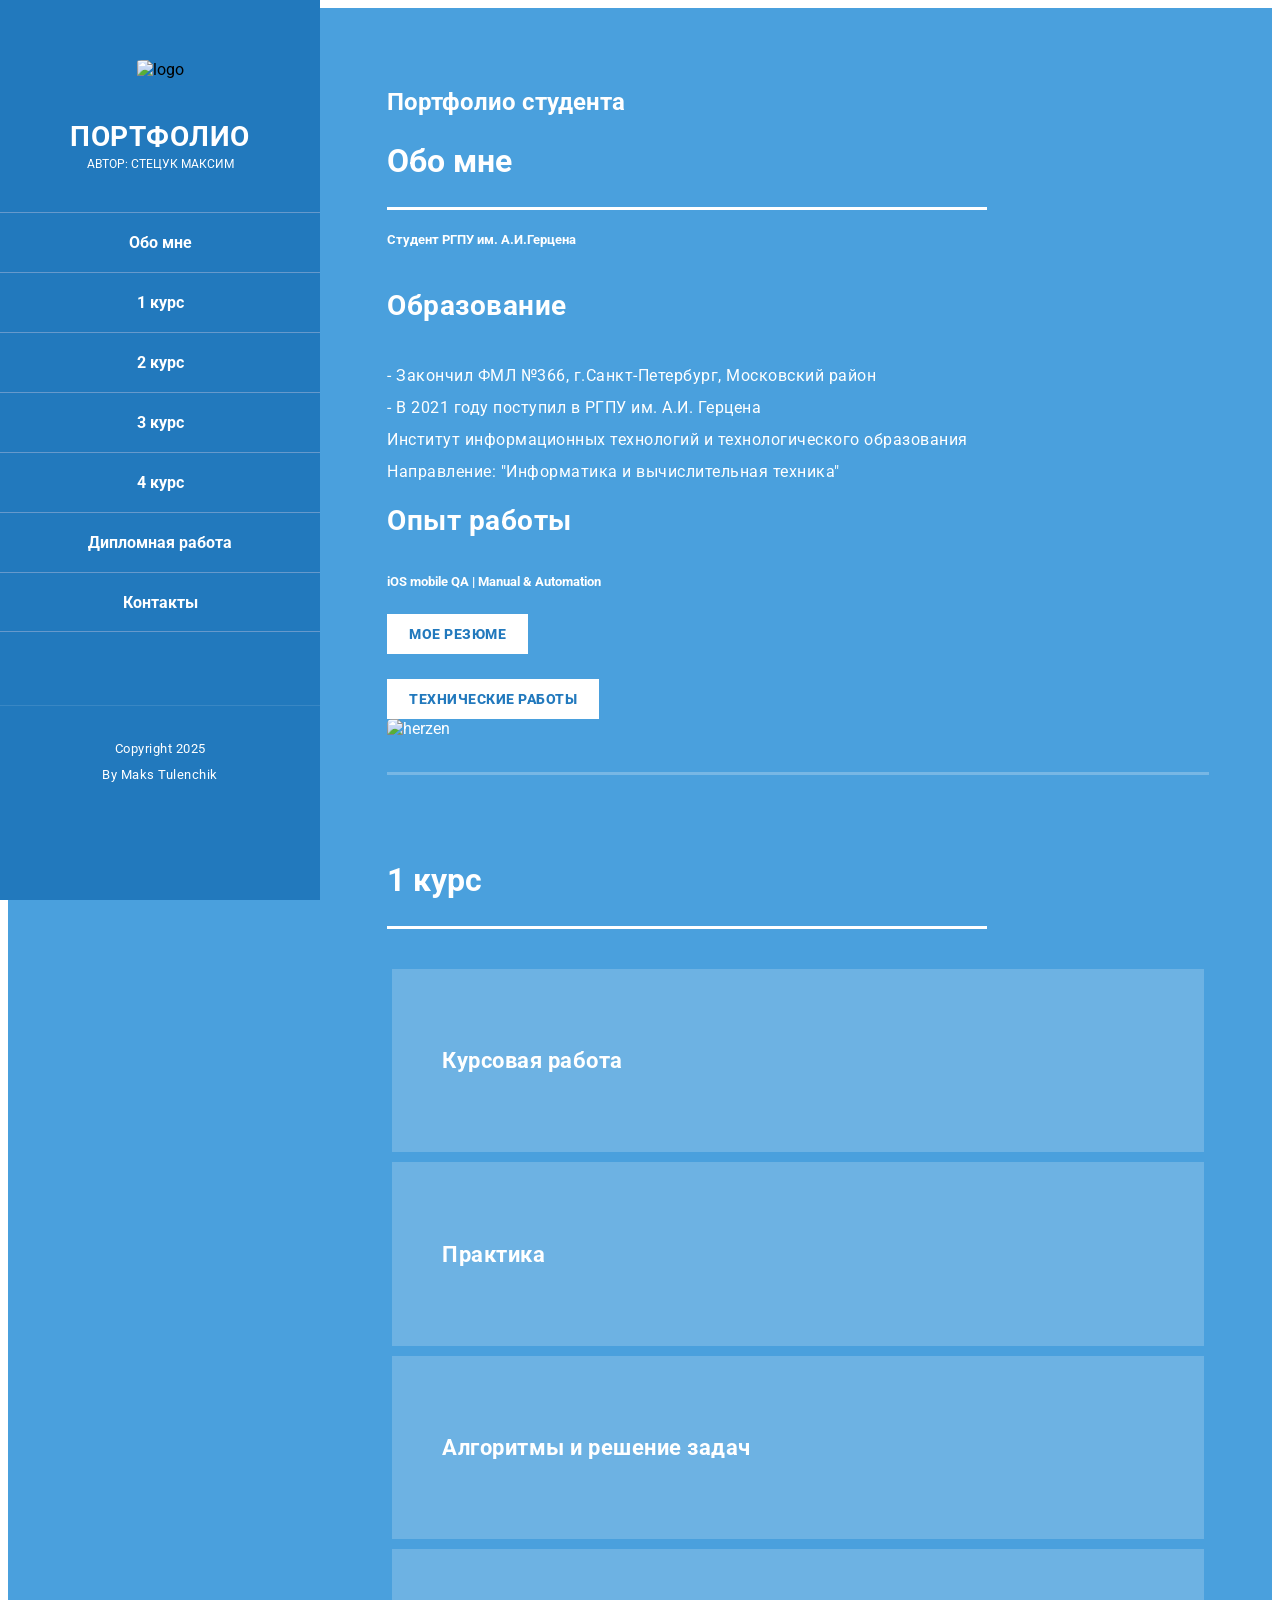
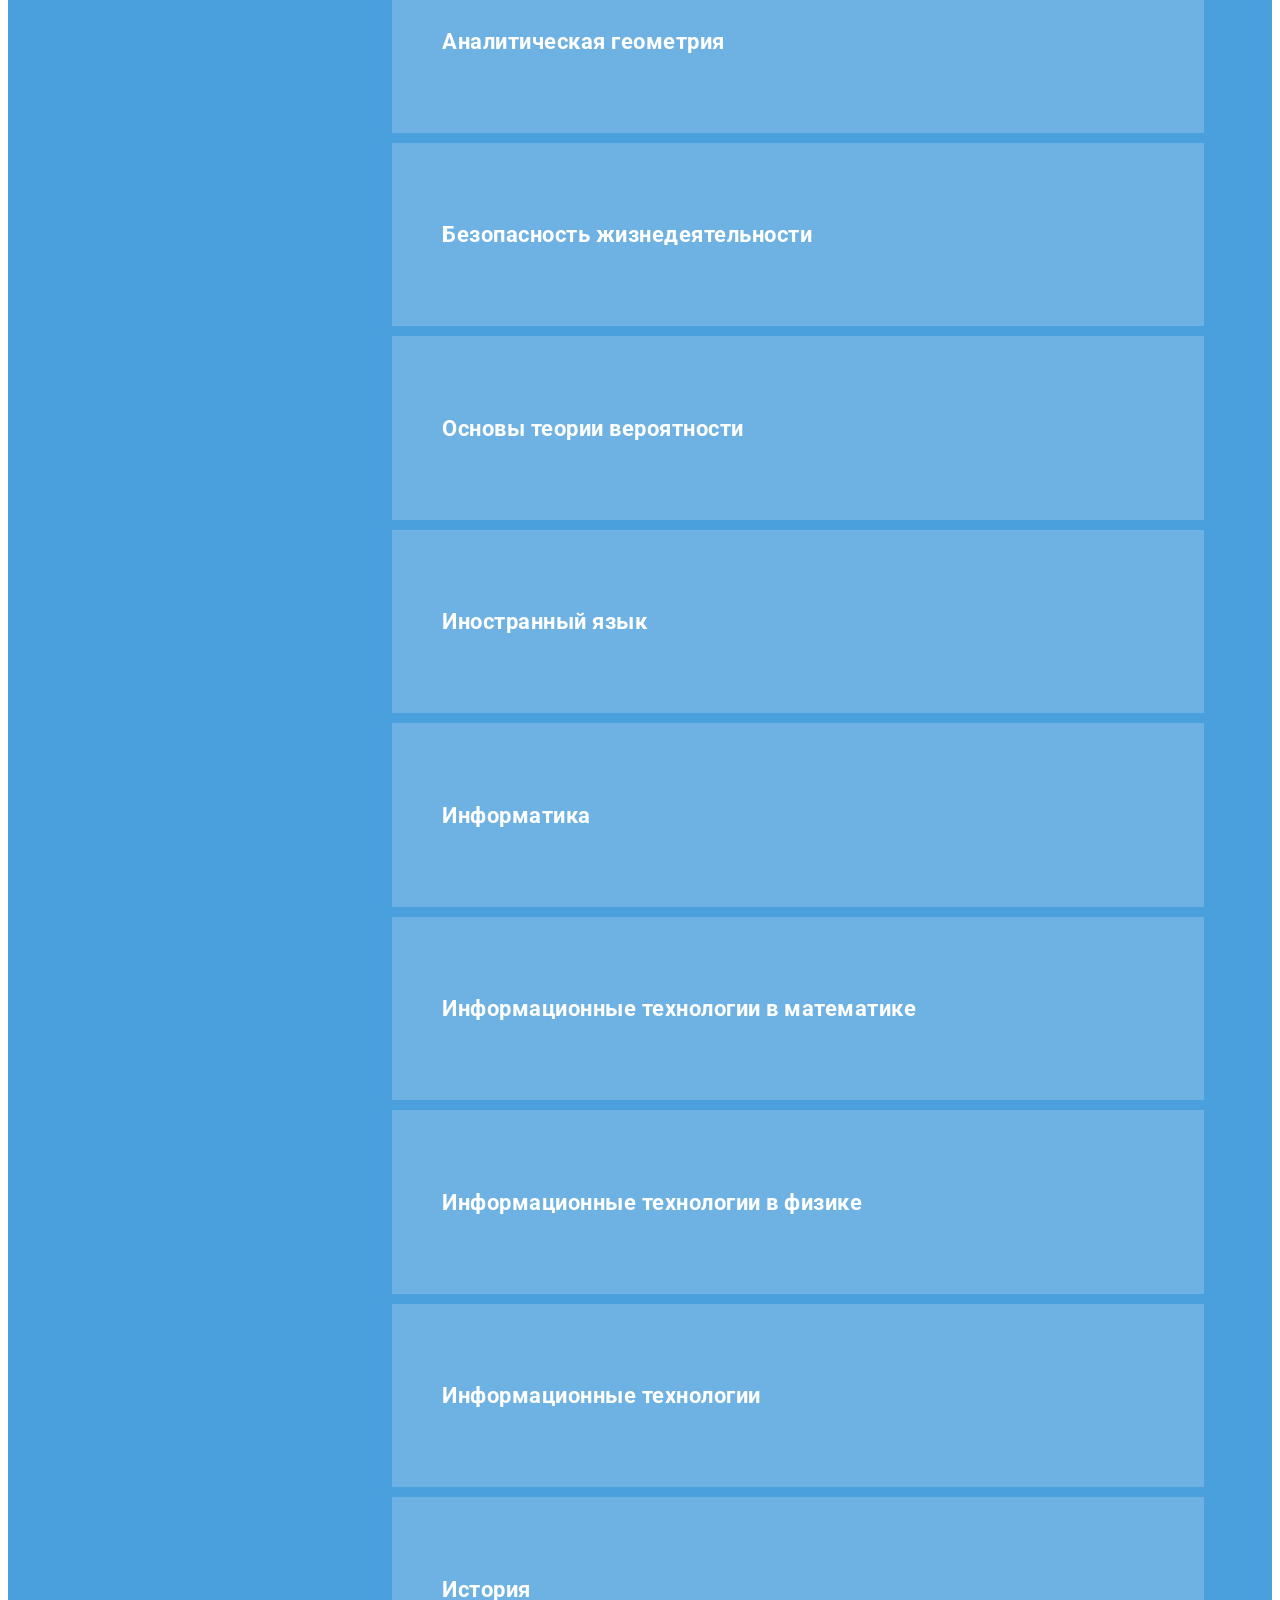
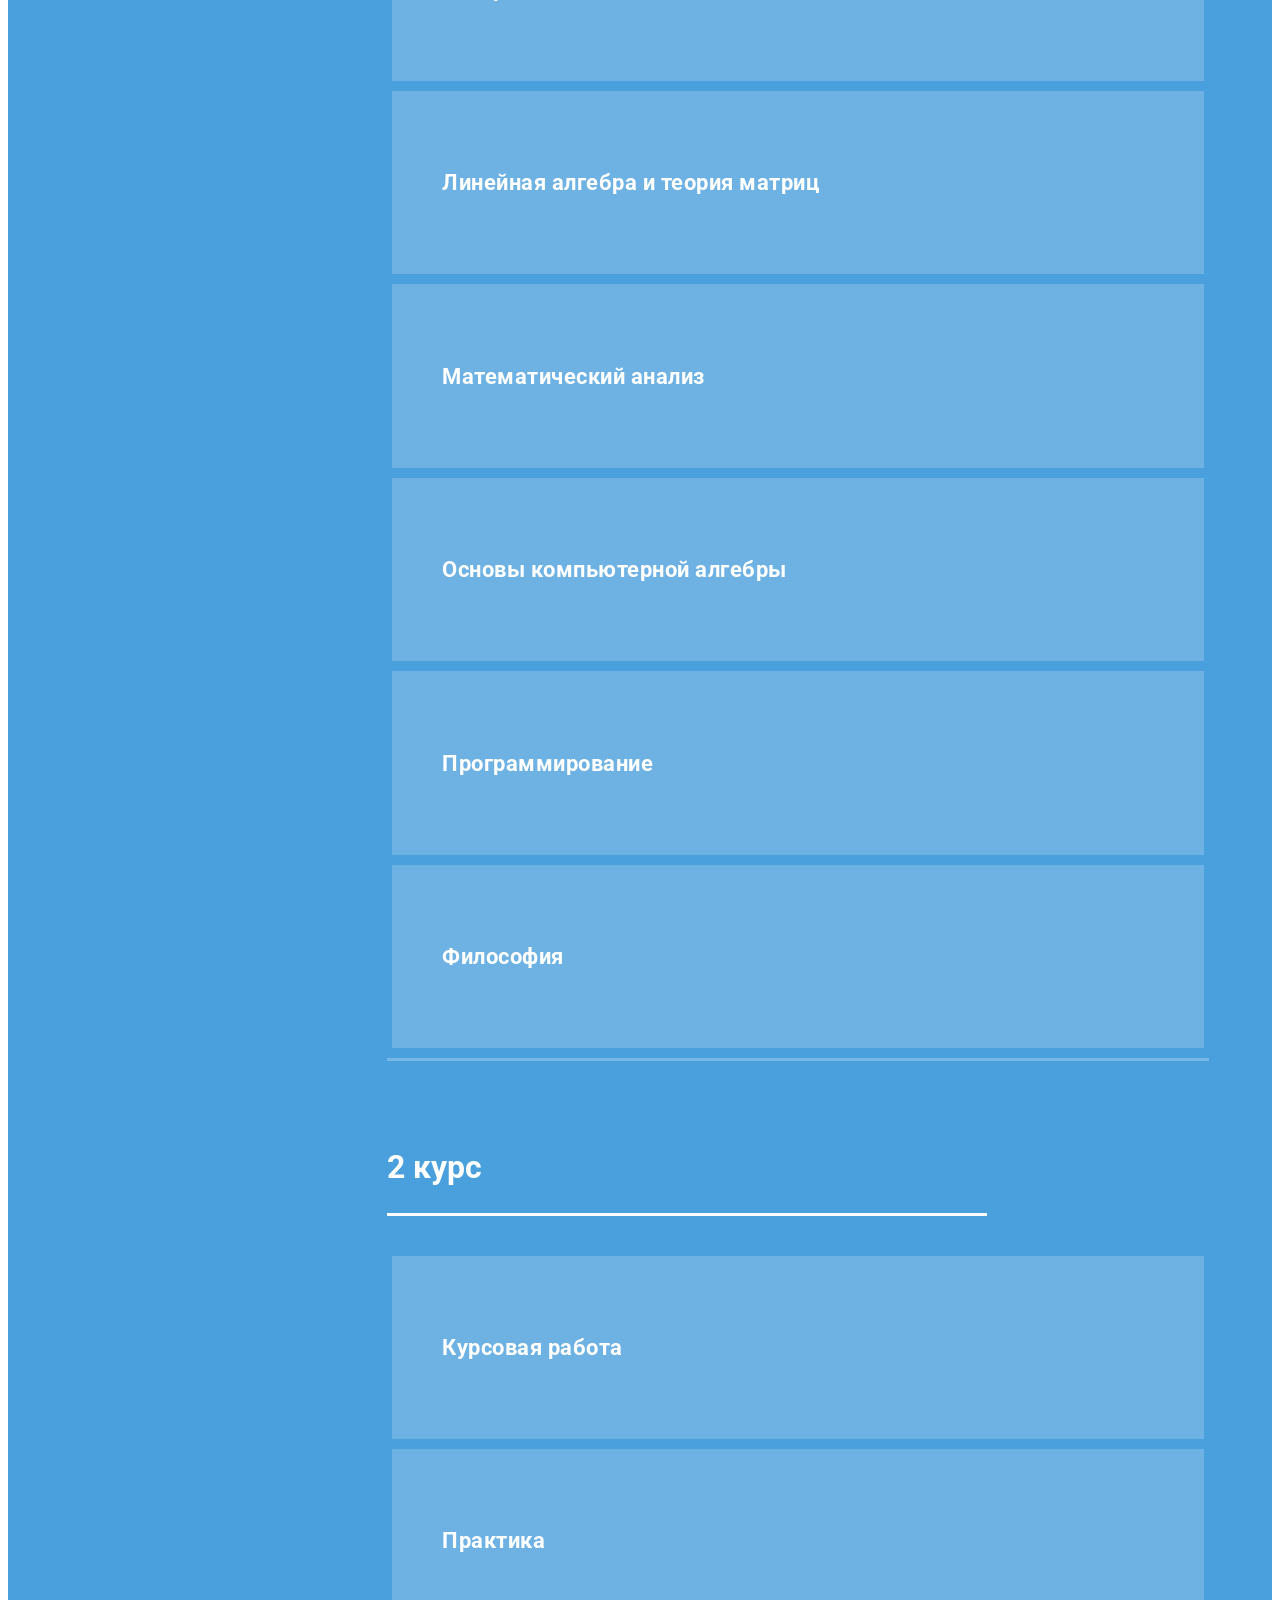
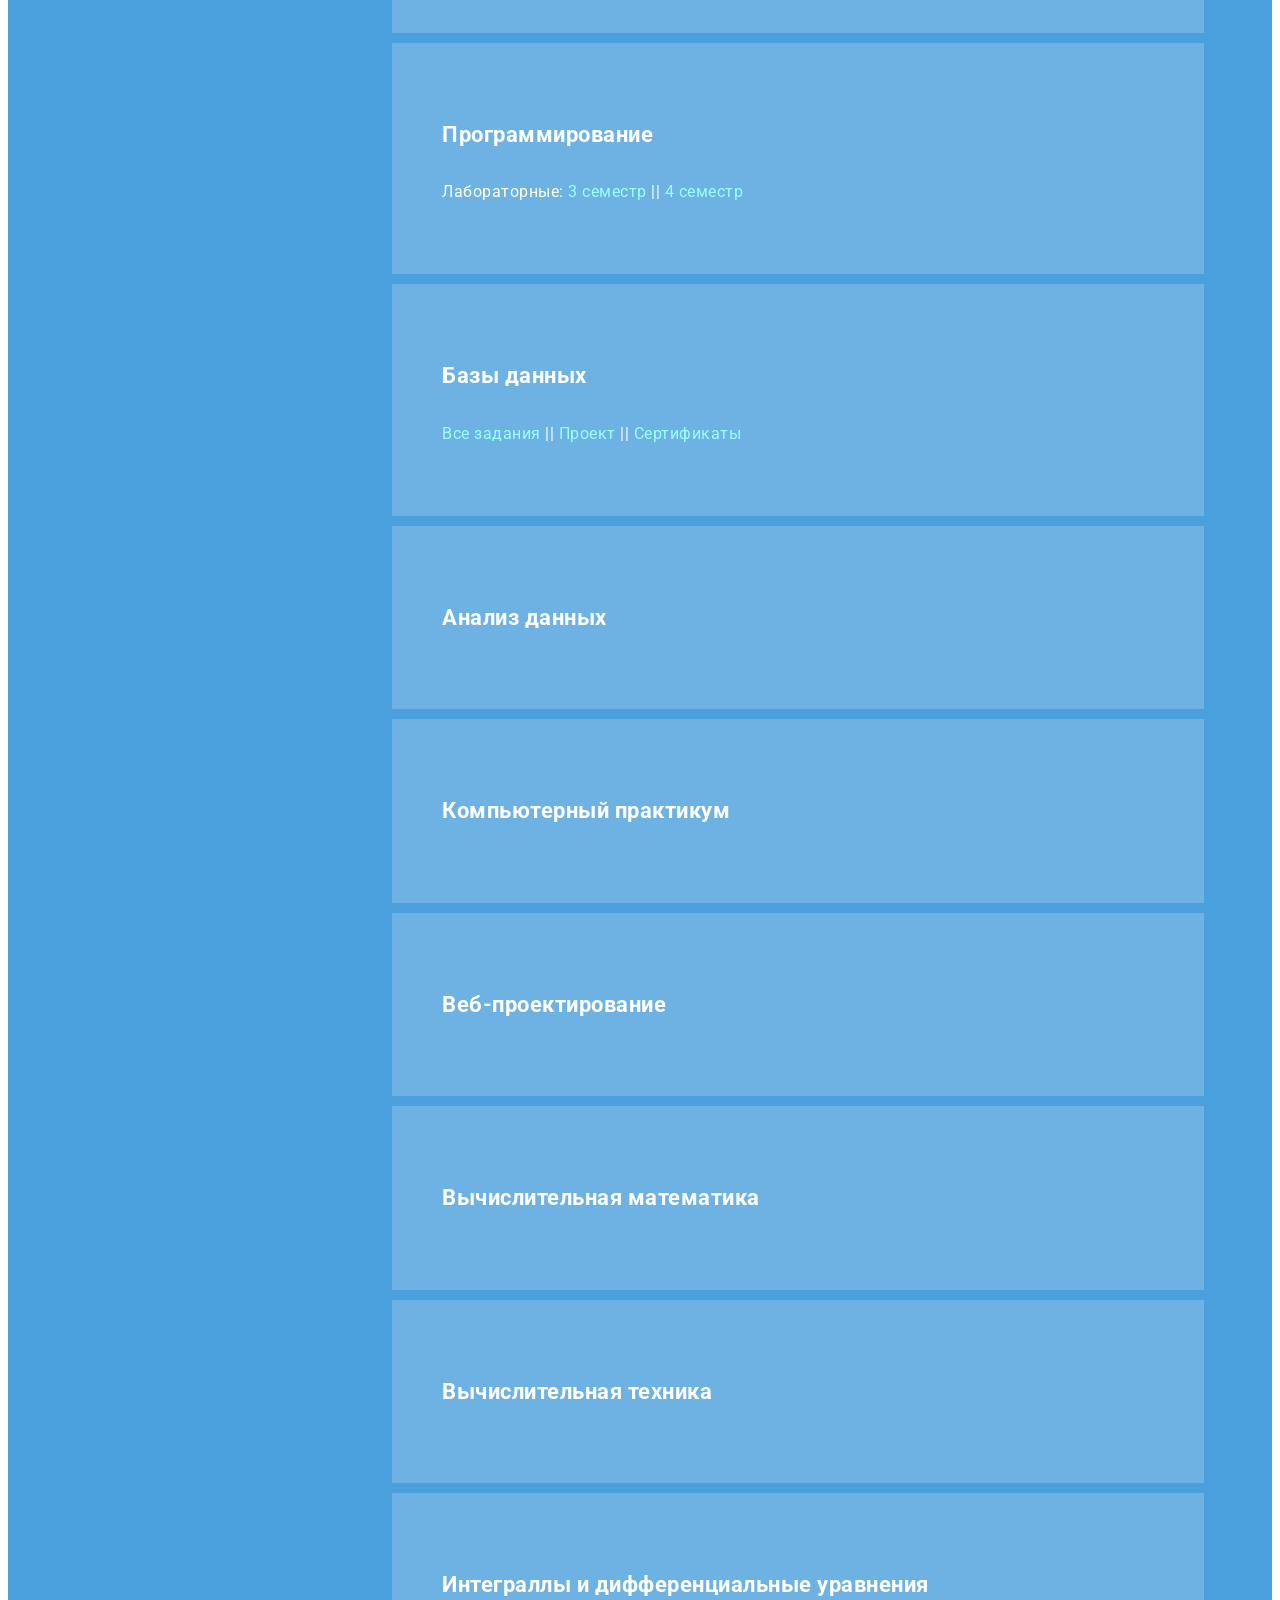
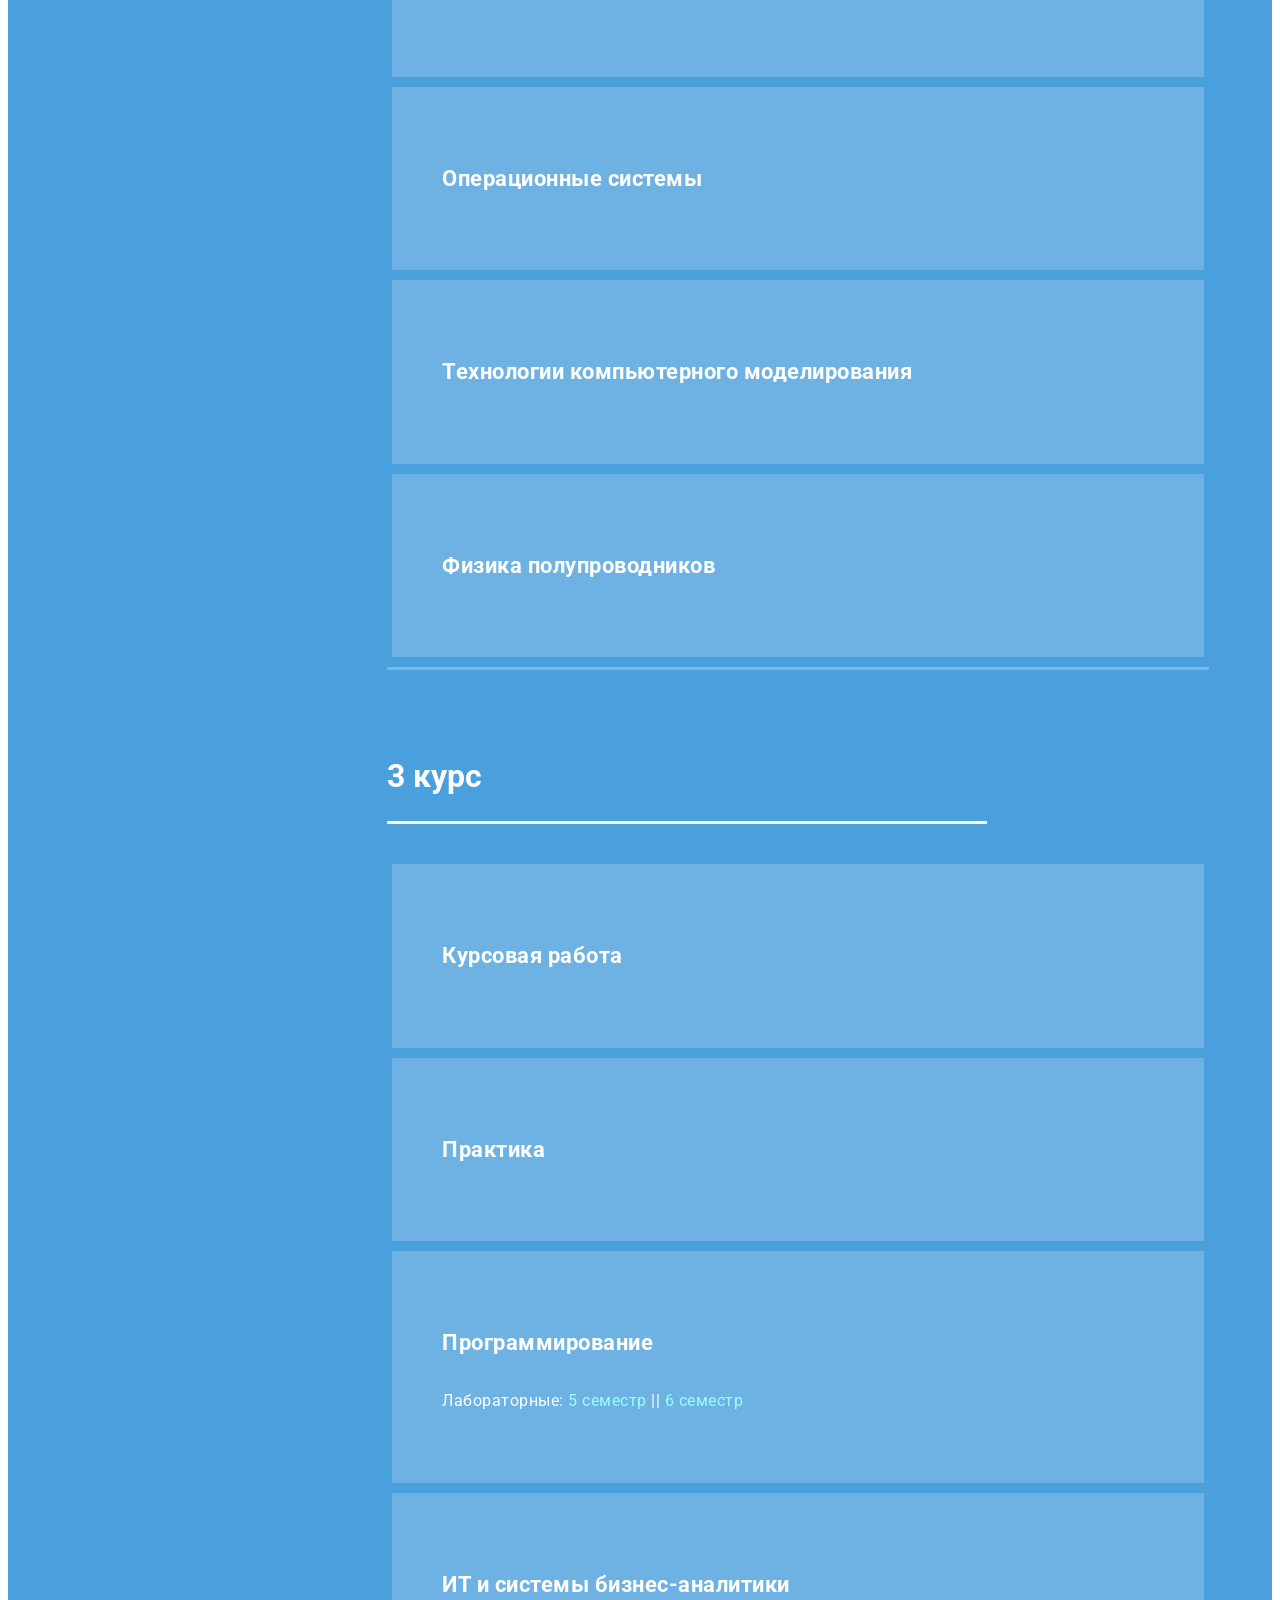
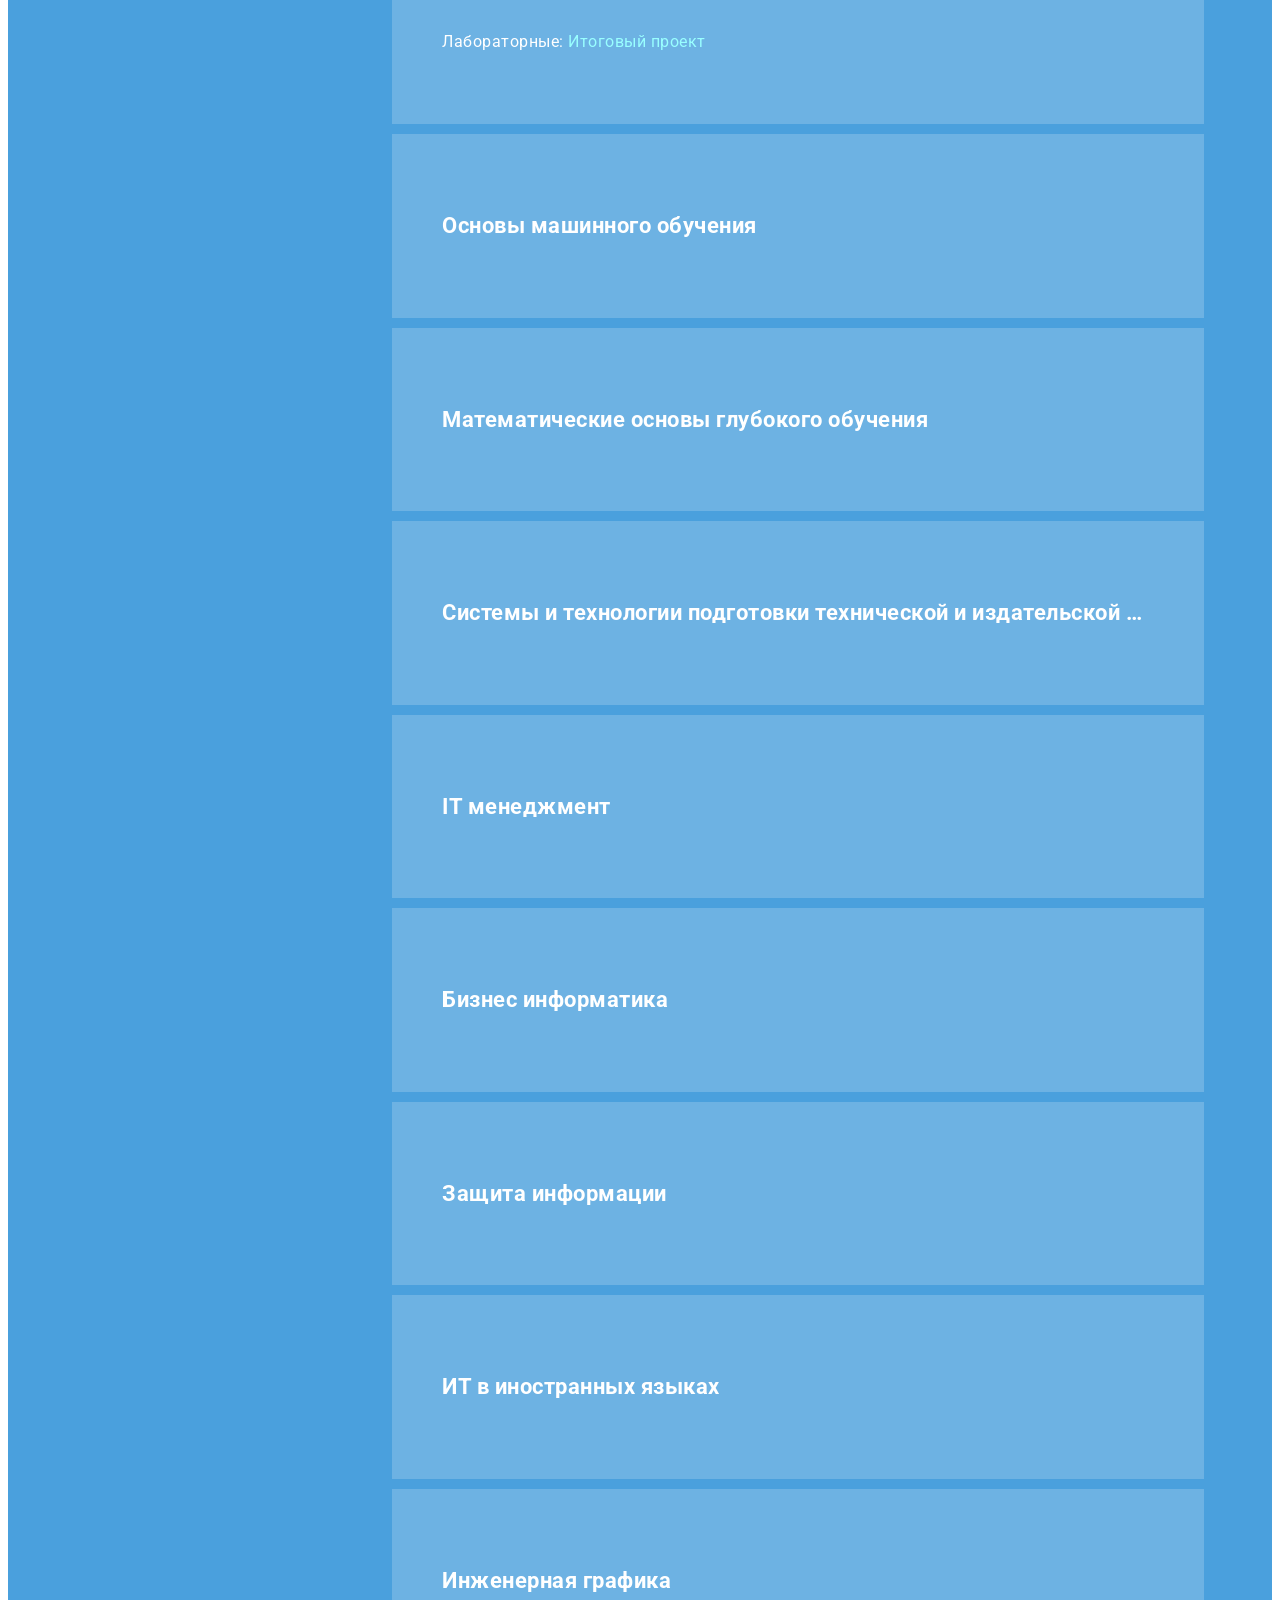
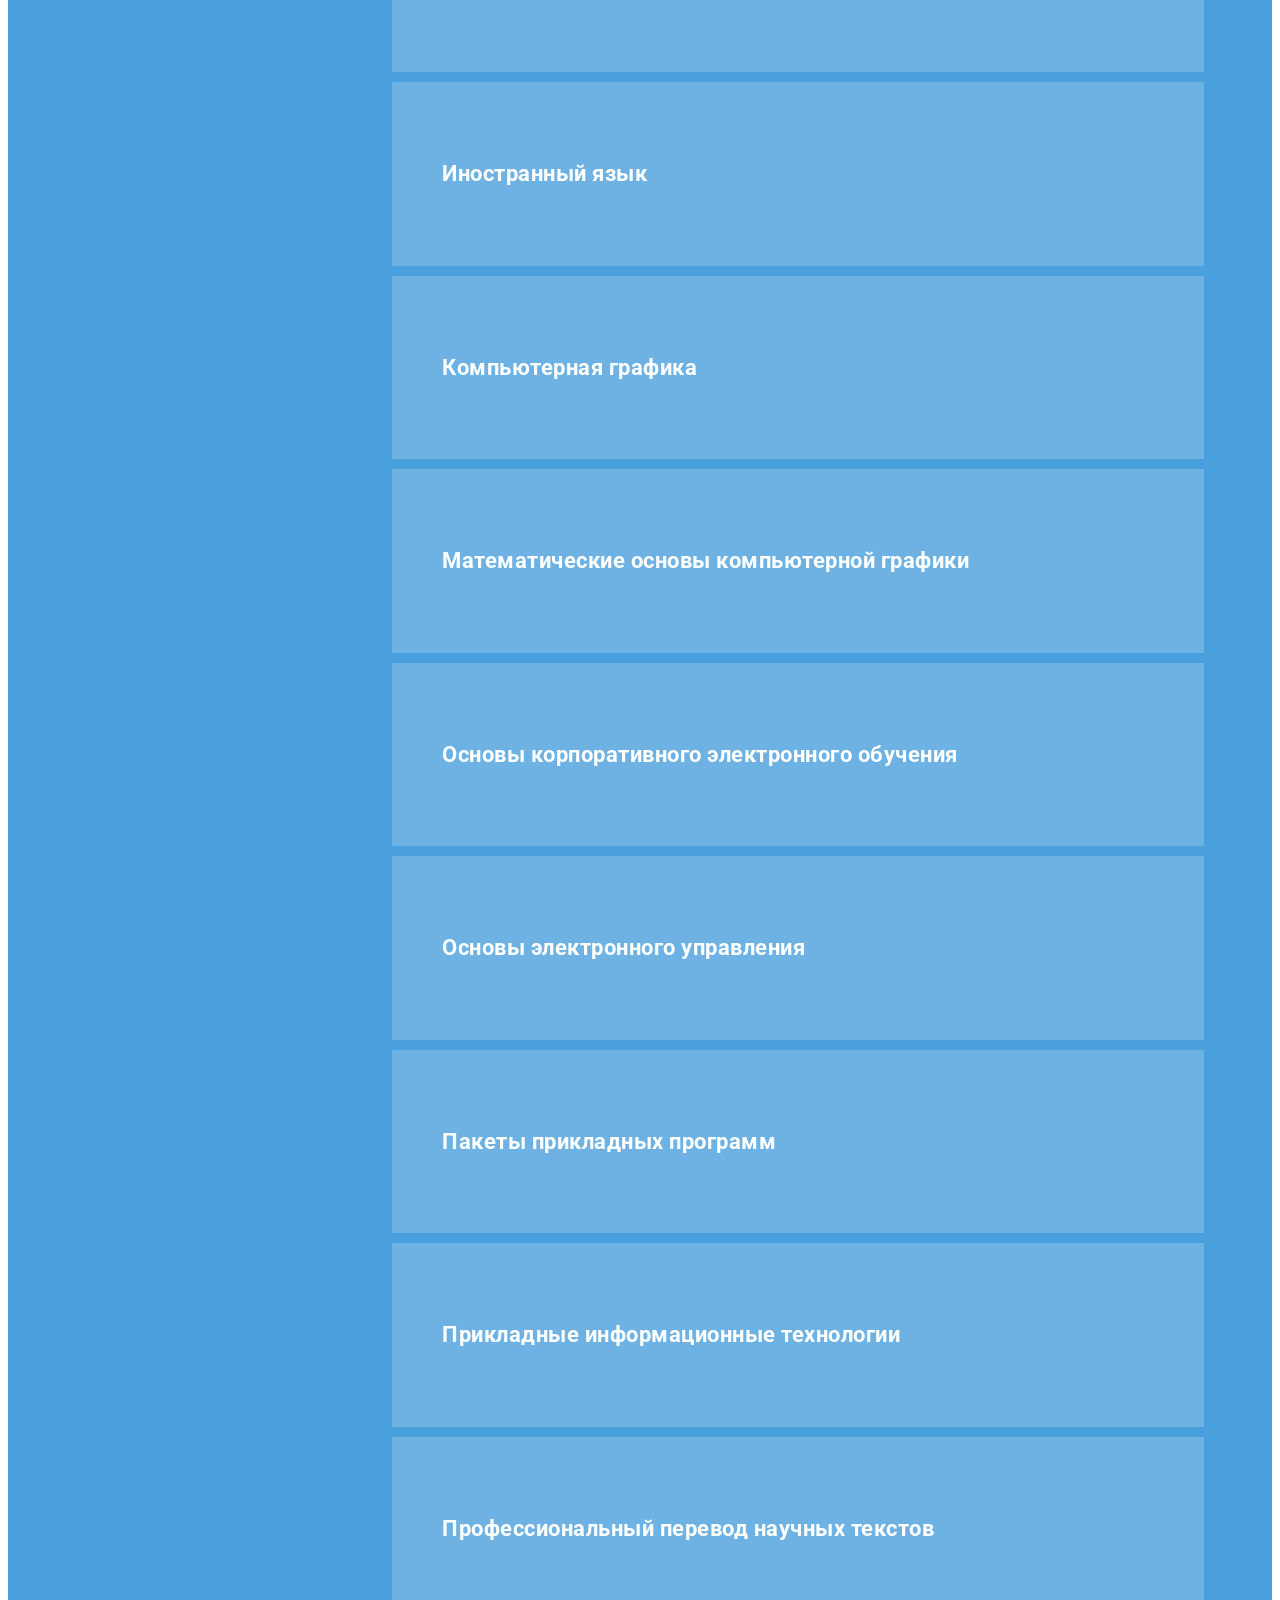
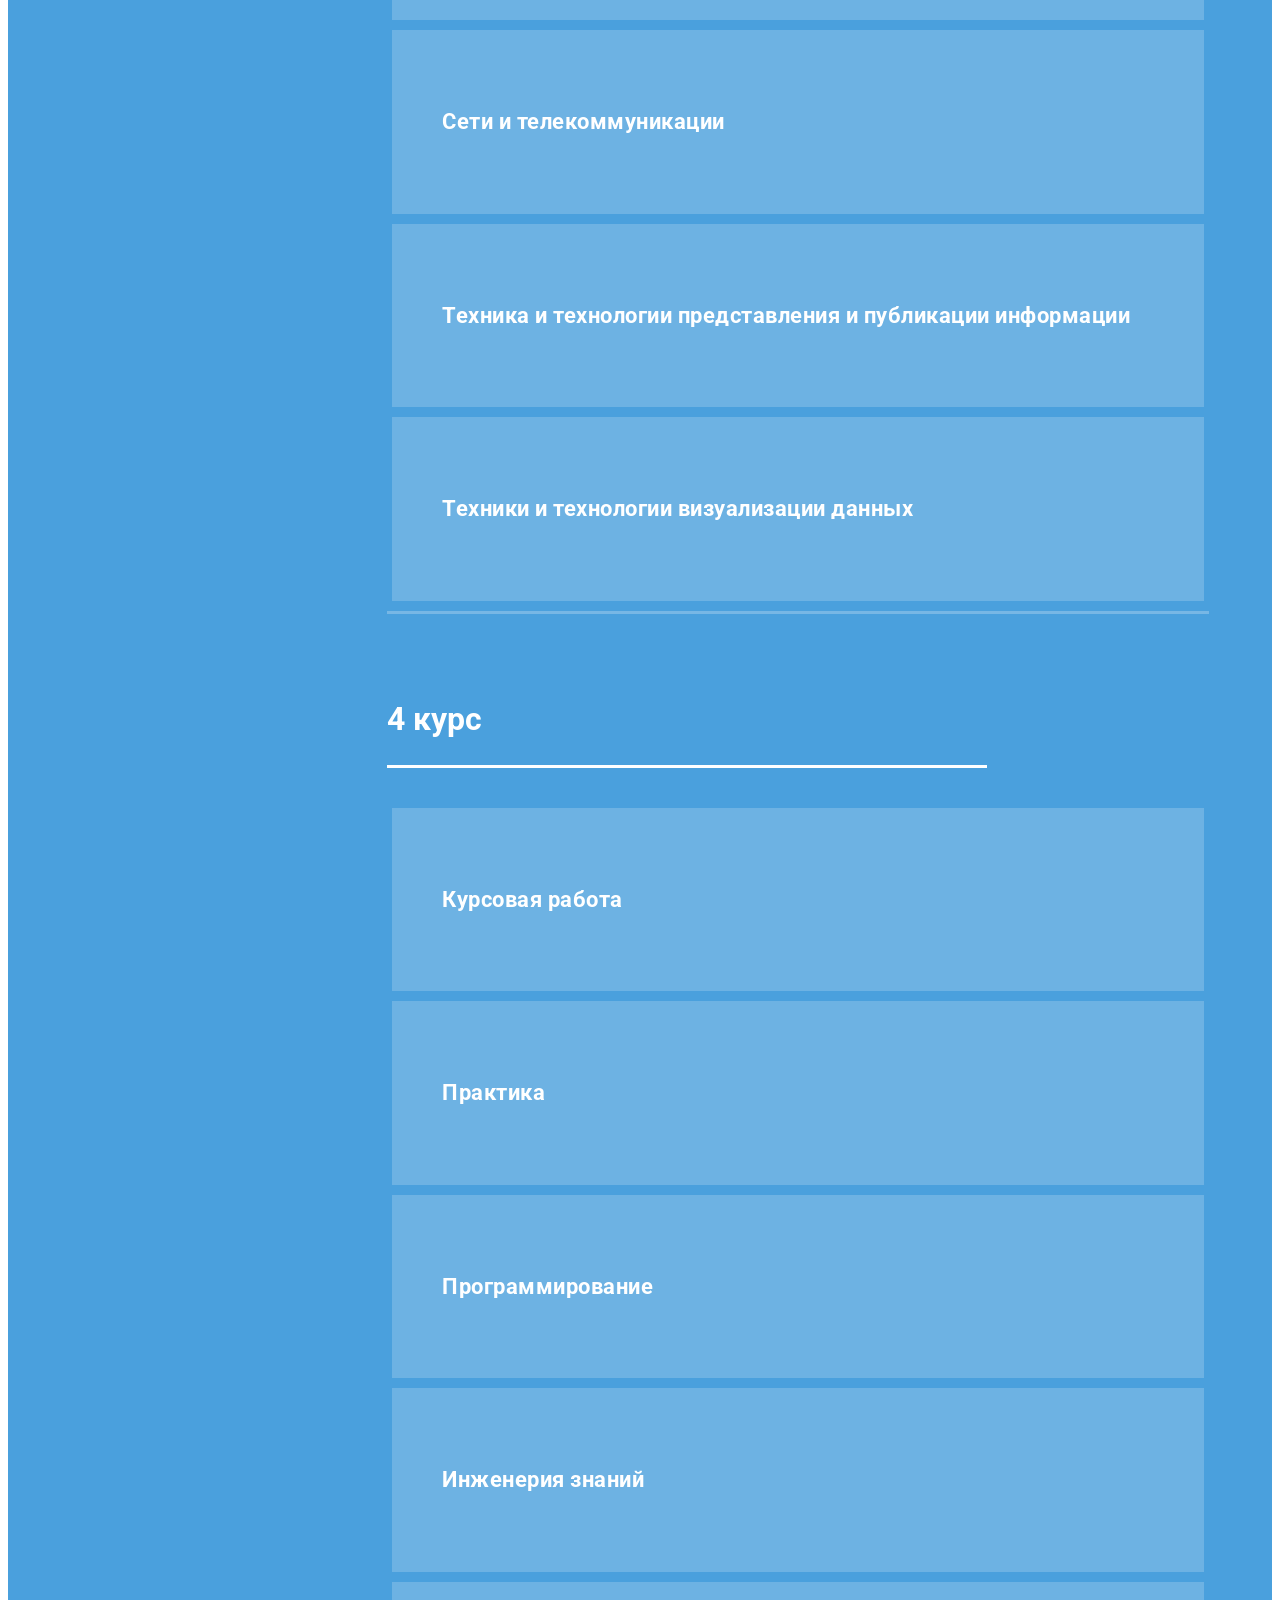
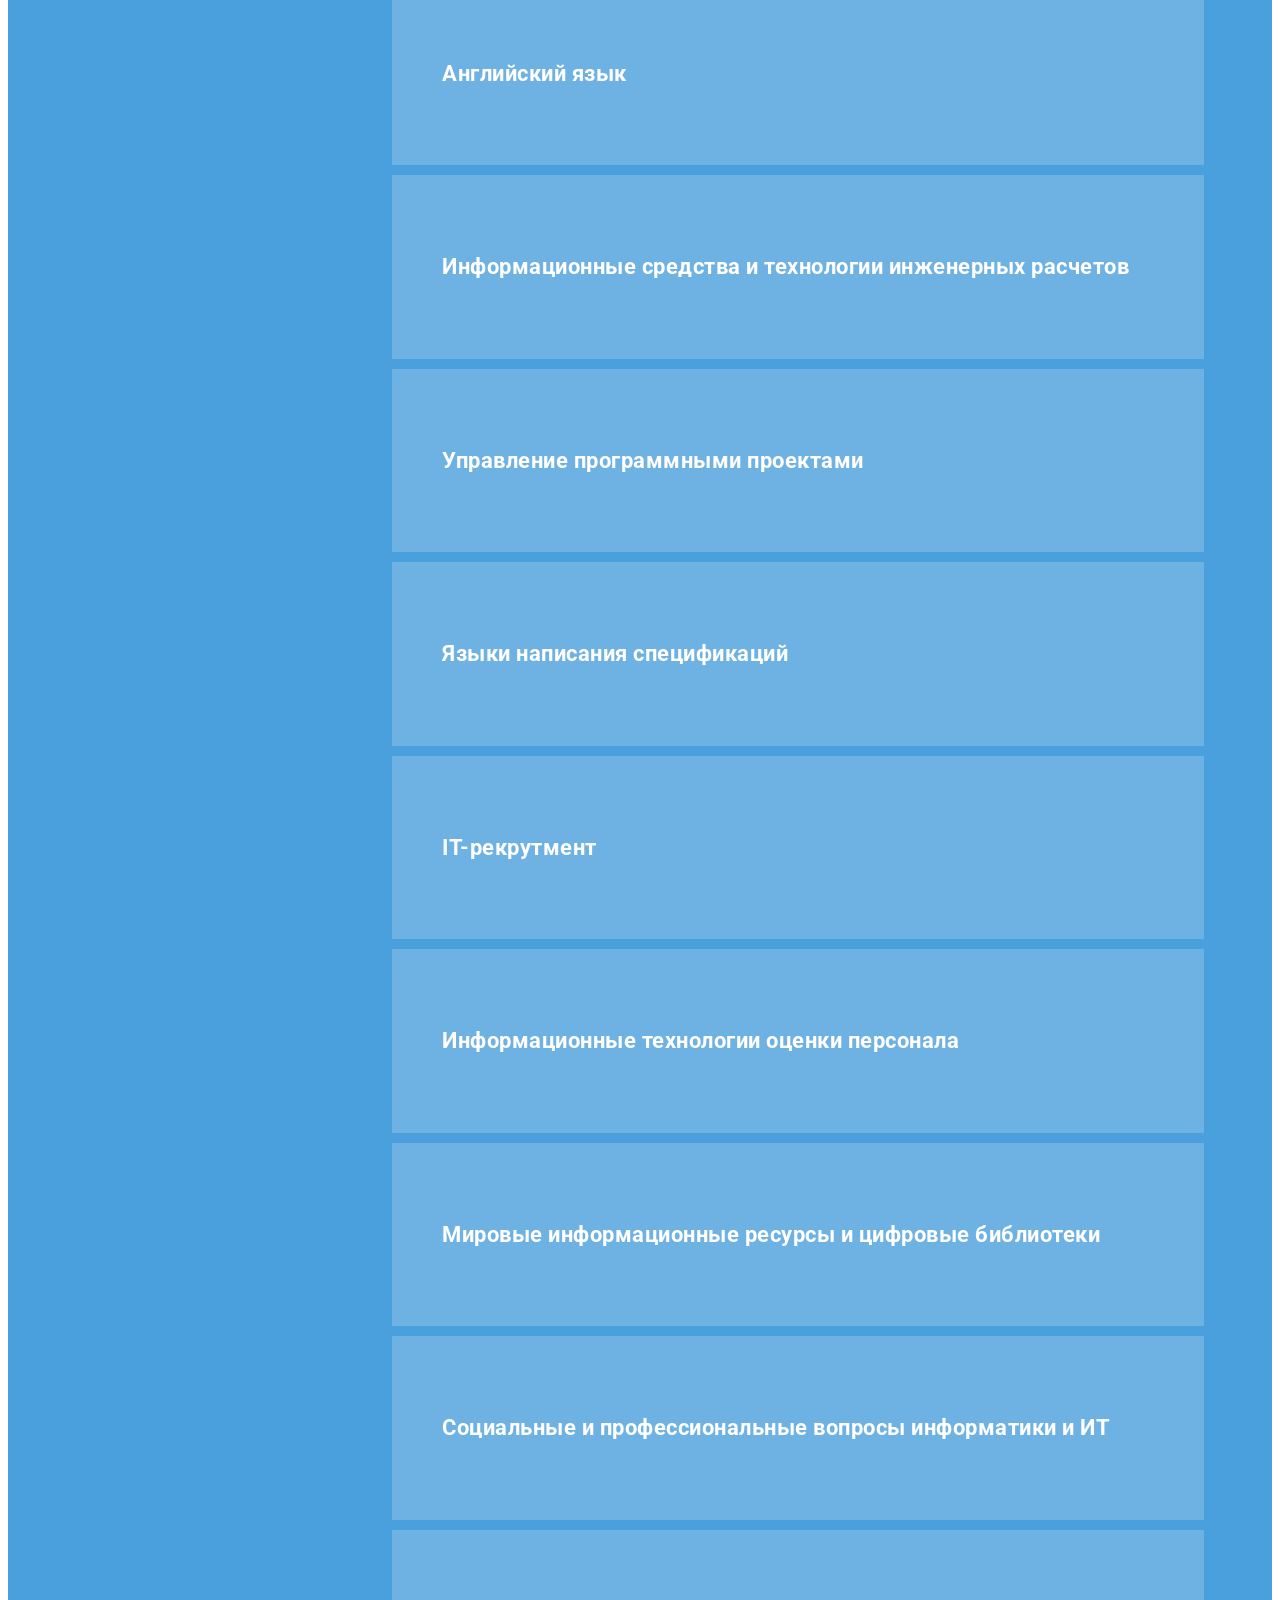
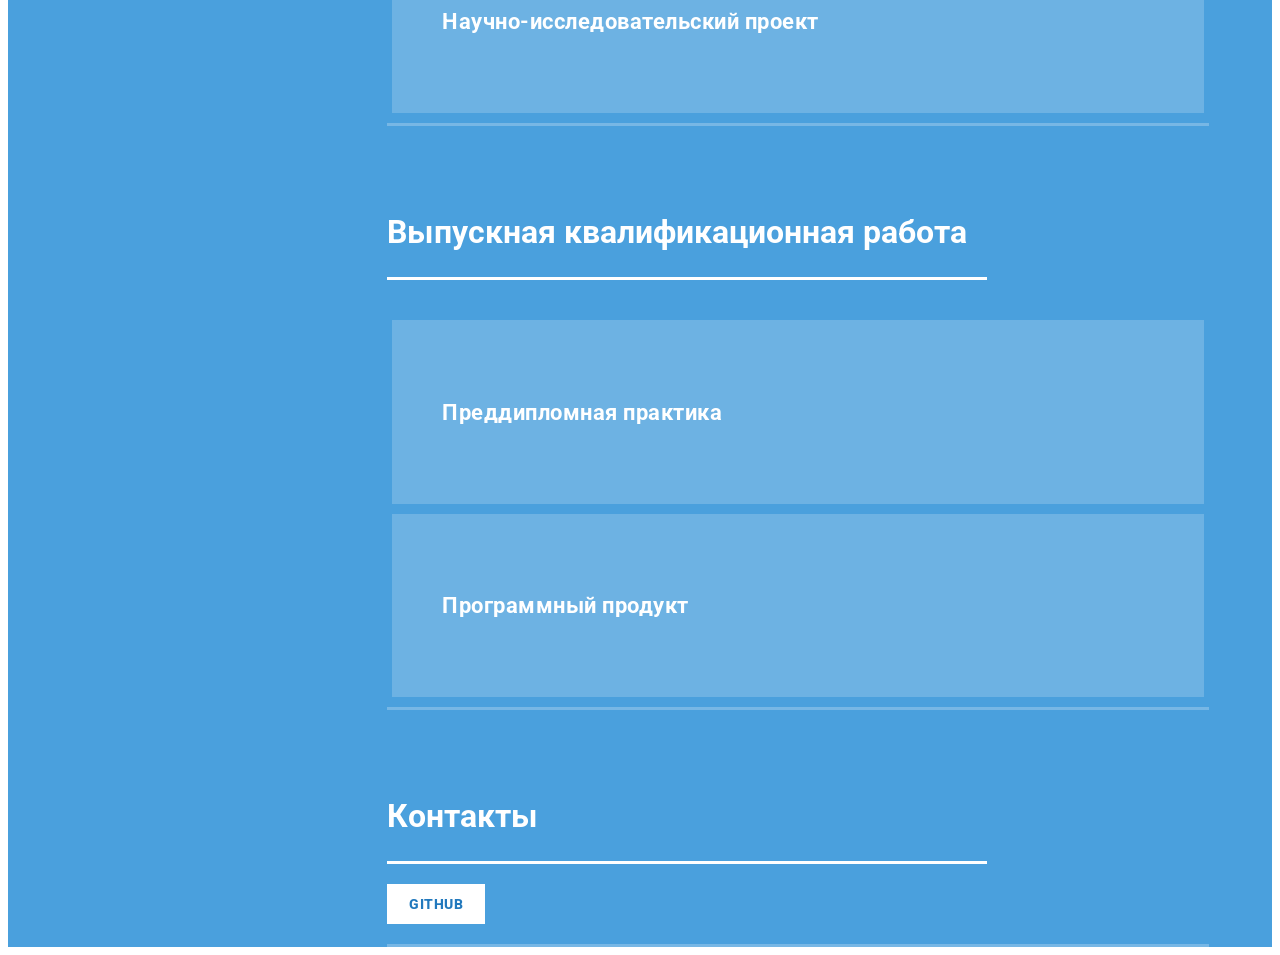
==== index.html @ bac99372 "Synchronized build" ====
<!DOCTYPE html>
<html lang="en">
  <head>
    <meta charset="utf-8" />
    <meta name="viewport" content="width=device-width, initial-scale=1, shrink-to-fit=no" />
    <title>TulenchikPortfolio</title>
    <meta name="description" content="" />
    <meta name="author" content="Tooplate" />
    <!-- Bootstrap core CSS -->
    <link href="vendor/bootstrap/css/bootstrap.min.css" rel="stylesheet" />
    <!-- Additional CSS Files -->
    <link href="https://fonts.googleapis.com/css?family=Lato:100,300,400,700,900" rel="stylesheet" />
    <link rel="stylesheet" href="static/css/fontawesome.css" />
    <link rel="stylesheet" href="static/css/tooplate-style.css" />
    <link rel="stylesheet" href="static/css/owl.css" />
    <link rel="stylesheet" href="static/css/lightbox.css" />
  </head>

  <body>
    <div id="page-wraper">
      <!-- Sidebar Menu -->
      <div class="responsive-nav">
        <i class="fa fa-bars" id="menu-toggle"></i>
        <div id="menu" class="menu">
          <i class="fa fa-times" id="menu-close"></i>
          <div class="container">
            <div class="image">
              <a href="#"><img src="static/images/my_photo.jpg" alt="logo" /></a>
            </div>
            <div class="author-content">
              <h4>Портфолио</h4>
              <span>Автор: Стецук Максим</span>
            </div>
            <nav class="main-nav" role="navigation">
              <ul class="main-menu">
                <li><a href="#section1">Обо мне</a></li>
                <li><a href="#section2">1 курс</a></li>
                <li><a href="#section3">2 курс</a></li>
                <li><a href="#section4">3 курс</a></li>
                <li><a href="#section5">4 курс</a></li>
                <li><a href="#section6">Дипломная работа</a></li>
                <li><a href="#section7">Контакты</a></li>
              </ul>
            </nav>
            <div class="copyright-text">
              <p>Copyright 2025<br>
              By Maks Tulenchik</p>
            </div>
          </div>
        </div>
      </div>


      <section class="section about-me" data-section="section1" >
        <div class="container">
          <div class="section-heading" >
            <h1 class="text-center">Портфолио студента</h1>
            <h2>Обо мне</h2>
            <div class="line-dec"></div>
            <h5>Студент РГПУ им. А.И.Герцена</h5>
          </div>
          <div class="right-image-post">
            <div class="row">
              <div class="col-md-8">
                <div class="left-text">
                  <h4>Образование</h4>
                  <p>- Закончил ФМЛ №366, г.Санкт-Петербург, Московский район</br>
                    - В 2021 году поступил в РГПУ им. А.И. Герцена</br>
                    Институт информационных технологий и технологического образования</br>
                    Направление: "Информатика и вычислительная техника"
                  </p>
                  <h4>Опыт работы</h4>
                  <h5>iOS mobile QA | Manual & Automation</h5>
                  <div class="white-button">
                    <a href="https://github.com/XtulenchikX/University_All_Courses_Task_Storage/blob/main/My_CV.pdf">Мое резюме</a>
                  </div>
                  <div class="white-button">
                    <a href="https://xtulenchikx.github.io/HerzenUniversityPortfolio/">Технические работы</a>
                  </div>
                </div>
              </div>
              <div class="col-md-4">
                <div class="right-image">
                  <img src="static/images/herzen.jpg" alt="herzen" />
                </div>
              </div>
            </div>
          </div>
        </div>
      </section>

      <section class="section my-services" data-section="section2">
        <div class="container">
          <div class="section-heading">
            <h2>1 курс</h2>
            <div class="line-dec"></div>
          </div>

          <div class="row">
            <div class="col-md-6">
              <a href="https://github.com/XtulenchikX/University_All_Courses_Task_Storage/tree/main/1%20%D0%BA%D1%83%D1%80%D1%81/%D0%9A%D1%83%D1%80%D1%81%D0%BE%D0%B2%D0%B0%D1%8F%20%D1%80%D0%B0%D0%B1%D0%BE%D1%82%D0%B0">
              <div class="service-item">
                <i class="discipline"></i>
                <h4>Курсовая работа</h4>
              </div>
            </a>
            </div>
  
            <div class="col-md-6">
              <a href="https://github.com/XtulenchikX/University_All_Courses_Task_Storage/tree/main/1%20%D0%BA%D1%83%D1%80%D1%81/%D0%9F%D1%80%D0%B0%D0%BA%D1%82%D0%B8%D0%BA%D0%B0">
              <div class="service-item">
                <i class="discipline"></i>
                <h4>Практика</h4>
              </div>
            </a>
            </div>

            <div class="col-md-6">
              <a href="https://github.com/XtulenchikX/University_All_Courses_Task_Storage/tree/main/1%20%D0%BA%D1%83%D1%80%D1%81/%D0%90%D0%BB%D0%B3%D0%BE%D1%80%D0%B8%D1%82%D0%BC%D1%8B%20%D0%B8%20%D1%80%D0%B5%D1%88%D0%B5%D0%BD%D0%B8%D0%B5%20%D0%B7%D0%B0%D0%B4%D0%B0%D1%87">
              <div class="service-item">
                <i class="discipline"></i>
                <h4>Алгоритмы и решение задач</h4>
              </div>
            </a>
            </div>

            <div class="col-md-6">
              <a href="https://github.com/XtulenchikX/University_All_Courses_Task_Storage/tree/main/1%20%D0%BA%D1%83%D1%80%D1%81/%D0%90%D0%BD%D0%B0%D0%BB%D0%B8%D1%82%D0%B8%D1%87%D0%B5%D1%81%D0%BA%D0%B0%D1%8F%20%D0%B3%D0%B5%D0%BE%D0%BC%D0%B5%D1%82%D1%80%D0%B8%D1%8F">
              <div class="service-item">
                <i class="discipline"></i>
                <h4>Аналитическая геометрия</h4>
              </div>
            </a>
            </div>

            <div class="col-md-6">
              <a href="https://github.com/XtulenchikX/University_All_Courses_Task_Storage/tree/main/1%20%D0%BA%D1%83%D1%80%D1%81/%D0%91%D0%B5%D0%B7%D0%BE%D0%BF%D0%B0%D1%81%D0%BD%D0%BE%D1%81%D1%82%D1%8C%20%D0%B6%D0%B8%D0%B7%D0%BD%D0%B5%D0%B4%D0%B5%D1%8F%D1%82%D0%B5%D0%BB%D1%8C%D0%BD%D0%BE%D1%81%D1%82%D0%B8">
              <div class="service-item">
                <i class="discipline"></i>
                <h4>Безопасность жизнедеятельности</h4>
              </div>
            </a>
            </div>

            <div class="col-md-6">
              <a href="https://github.com/XtulenchikX/University_All_Courses_Task_Storage/tree/main/1%20%D0%BA%D1%83%D1%80%D1%81/%D0%94%D0%B8%D1%81%D0%BA%D1%80%D0%B5%D1%82%D0%BD%D1%8B%D0%B5%20%D1%81%D1%82%D1%80%D1%83%D0%BA%D1%82%D1%83%D1%80%D1%8B%20%D0%B8%20%D0%BE%D1%81%D0%BD%D0%BE%D0%B2%D1%8B%20%D1%82%D0%B5%D0%BE%D1%80%D0%B8%D0%B8%20%D0%B2%D0%B5%D1%80%D0%BE%D1%8F%D1%82%D0%BD%D0%BE%D1%81%D1%82%D0%B8">
              <div class="service-item">
                <i class="discipline"></i>
                <h4>Основы теории вероятности</h4>
              </div>
            </a>
            </div>

            <div class="col-md-6">
              <a href="https://github.com/XtulenchikX/University_All_Courses_Task_Storage/tree/main/1%20%D0%BA%D1%83%D1%80%D1%81/%D0%98%D0%BD%D0%BE%D1%81%D1%82%D1%80%D0%B0%D0%BD%D0%BD%D1%8B%D0%B9%20%D1%8F%D0%B7%D1%8B%D0%BA">
              <div class="service-item">
                <i class="discipline"></i>
                <h4>Иностранный язык</h4>
              </div>
            </a>
            </div>

            <div class="col-md-6">
              <a href="https://github.com/XtulenchikX/University_All_Courses_Task_Storage/tree/main/1%20%D0%BA%D1%83%D1%80%D1%81/%D0%98%D0%BD%D1%84%D0%BE%D1%80%D0%BC%D0%B0%D1%82%D0%B8%D0%BA%D0%B0">
              <div class="service-item">
                <i class="discipline"></i>
                <h4>Информатика</h4>
              </div>
            </a>
            </div>

            <div class="col-md-6">
              <a href="https://github.com/XtulenchikX/University_All_Courses_Task_Storage/tree/main/1%20%D0%BA%D1%83%D1%80%D1%81/%D0%98%D0%BD%D1%84%D0%BE%D1%80%D0%BC%D0%B0%D1%86%D0%B8%D0%BE%D0%BD%D0%BD%D1%8B%D0%B5%20%D1%82%D0%B5%D1%85%D0%BD%D0%BE%D0%BB%D0%BE%D0%B3%D0%B8%D0%B8%20%D0%B2%20%D0%BC%D0%B0%D1%82%D0%B5%D0%BC%D0%B0%D1%82%D0%B8%D0%BA%D0%B5">
              <div class="service-item">
                <i class="discipline"></i>
                <h4>Информационные технологии в математике</h4>
              </div>
            </a>
            </div>

            <div class="col-md-6">
              <a href="https://github.com/XtulenchikX/University_All_Courses_Task_Storage/tree/main/1%20%D0%BA%D1%83%D1%80%D1%81/%D0%98%D0%BD%D1%84%D0%BE%D1%80%D0%BC%D0%B0%D1%86%D0%B8%D0%BE%D0%BD%D0%BD%D1%8B%D0%B5%20%D1%82%D0%B5%D1%85%D0%BD%D0%BE%D0%BB%D0%BE%D0%B3%D0%B8%D0%B8%20%D0%B2%20%D1%84%D0%B8%D0%B7%D0%B8%D0%BA%D0%B5">
              <div class="service-item">
                <i class="discipline"></i>
                <h4>Информационные технологии в физике</h4>
              </div>
            </a>
            </div>

            <div class="col-md-6">
              <a href="https://github.com/XtulenchikX/University_All_Courses_Task_Storage/tree/main/1%20%D0%BA%D1%83%D1%80%D1%81/%D0%98%D0%BD%D1%84%D0%BE%D1%80%D0%BC%D0%B0%D1%86%D0%B8%D0%BE%D0%BD%D0%BD%D1%8B%D0%B5%20%D1%82%D0%B5%D1%85%D0%BD%D0%BE%D0%BB%D0%BE%D0%B3%D0%B8%D0%B8">
              <div class="service-item">
                <i class="discipline"></i>
                <h4>Информационные технологии</h4>
              </div>
            </a>
            </div>

            <div class="col-md-6">
              <a href="https://github.com/XtulenchikX/University_All_Courses_Task_Storage/tree/main/1%20%D0%BA%D1%83%D1%80%D1%81/%D0%98%D1%81%D1%82%D0%BE%D1%80%D0%B8%D1%8F">
              <div class="service-item">
                <i class="discipline"></i>
                <h4>История</h4>
              </div>
            </a>
            </div>

            <div class="col-md-6">
              <a href="https://github.com/XtulenchikX/University_All_Courses_Task_Storage/tree/main/1%20%D0%BA%D1%83%D1%80%D1%81/%D0%9B%D0%B8%D0%BD%D0%B5%D0%B9%D0%BD%D0%B0%D1%8F%20%D0%B0%D0%BB%D0%B3%D0%B5%D0%B1%D1%80%D0%B0%20%D0%B8%20%D1%82%D0%B5%D0%BE%D1%80%D0%B8%D1%8F%20%D0%BC%D0%B0%D1%82%D1%80%D0%B8%D1%86">
              <div class="service-item">
                <i class="discipline"></i>
                <h4>Линейная алгебра и теория матриц</h4>
              </div>
            </a>
            </div>

            <div class="col-md-6">
              <a href="https://github.com/XtulenchikX/University_All_Courses_Task_Storage/tree/main/1%20%D0%BA%D1%83%D1%80%D1%81/%D0%9C%D0%B0%D1%82%D0%B5%D0%BC%D0%B0%D1%82%D0%B8%D1%87%D0%B5%D1%81%D0%BA%D0%B8%D0%B9%20%D0%B0%D0%BD%D0%B0%D0%BB%D0%B8%D0%B7">
              <div class="service-item">
                <i class="discipline"></i>
                <h4>Математический анализ</h4>
              </div>
            </a>
            </div>

            <div class="col-md-6">
              <a href="https://github.com/XtulenchikX/University_All_Courses_Task_Storage/tree/main/1%20%D0%BA%D1%83%D1%80%D1%81/%D0%9E%D1%81%D0%BD%D0%BE%D0%B2%D1%8B%20%D0%BA%D0%BE%D0%BC%D0%BF%D1%8C%D1%8E%D1%82%D0%B5%D1%80%D0%BD%D0%BE%D0%B9%20%D0%B0%D0%BB%D0%B3%D0%B5%D0%B1%D1%80%D1%8B">
              <div class="service-item">
                <i class="discipline"></i>
                <h4>Основы компьютерной алгебры</h4>
              </div>
            </a>
            </div>

            <div class="col-md-6">
              <a href="https://github.com/XtulenchikX/University_All_Courses_Task_Storage/tree/main/1%20%D0%BA%D1%83%D1%80%D1%81/%D0%9F%D1%80%D0%BE%D0%B3%D1%80%D0%B0%D0%BC%D0%BC%D0%B8%D1%80%D0%BE%D0%B2%D0%B0%D0%BD%D0%B8%D0%B5">
              <div class="service-item">
                <i class="discipline"></i>
                <h4>Программирование</h4>
              </div>
            </a>
            </div>

            <div class="col-md-6">
              <a href="https://github.com/XtulenchikX/University_All_Courses_Task_Storage/tree/main/1%20%D0%BA%D1%83%D1%80%D1%81/%D0%A4%D0%B8%D0%BB%D0%BE%D1%81%D0%BE%D1%84%D0%B8%D1%8F">
              <div class="service-item">
                <i class="discipline"></i>
                <h4>Философия</h4>
              </div>
            </a>
            </div>

          </div>
        </div>
      </section>

      <section class="section my-services" data-section="section3">
        <div class="container">
          <div class="section-heading">
            <h2>2 курс</h2>
            <div class="line-dec"></div>
          </div>

          <div class="row">
            <div class="col-md-6">
              <a href="https://github.com/XtulenchikX/University_All_Courses_Task_Storage/tree/main/2%20%D0%BA%D1%83%D1%80%D1%81/%D0%9A%D1%83%D1%80%D1%81%D0%BE%D0%B2%D0%B0%D1%8F%20%D1%80%D0%B0%D0%B1%D0%BE%D1%82%D0%B0">
              <div class="service-item">
                <i class="discipline"></i>
                <h4>Курсовая работа</h4>
              </div>
            </a>
            </div>

            <div class="col-md-6">
              <a href="https://github.com/XtulenchikX/University_All_Courses_Task_Storage/tree/main/2%20%D0%BA%D1%83%D1%80%D1%81/%D0%9F%D1%80%D0%B0%D0%BA%D1%82%D0%B8%D0%BA%D0%B0">
              <div class="service-item">
                <i class="discipline"></i>
                <h4>Практика</h4>
              </div>
            </a>
            </div>

            <div class="col-md-6">
              <a href="https://github.com/XtulenchikX/University_All_Courses_Task_Storage/tree/main/2%20%D0%BA%D1%83%D1%80%D1%81/%D0%9F%D1%80%D0%BE%D0%B3%D1%80%D0%B0%D0%BC%D0%BC%D0%B8%D1%80%D0%BE%D0%B2%D0%B0%D0%BD%D0%B8%D0%B5" target="_blank">
              <div class="service-item">
                <i class="discipline"></i>
                <h4>Программирование</h4>
                <p><a href=""></a>Лабораторные: <a href="https://github.com/XtulenchikX/University_All_Courses_Task_Storage/tree/main/2%20%D0%BA%D1%83%D1%80%D1%81/%D0%9F%D1%80%D0%BE%D0%B3%D1%80%D0%B0%D0%BC%D0%BC%D0%B8%D1%80%D0%BE%D0%B2%D0%B0%D0%BD%D0%B8%D0%B5/3%20%D1%81%D0%B5%D0%BC%D0%B5%D1%81%D1%82%D1%80" target="_blank">3 семестр</a> || <a href="https://github.com/XtulenchikX/University_All_Courses_Task_Storage/tree/main/2%20%D0%BA%D1%83%D1%80%D1%81/%D0%9F%D1%80%D0%BE%D0%B3%D1%80%D0%B0%D0%BC%D0%BC%D0%B8%D1%80%D0%BE%D0%B2%D0%B0%D0%BD%D0%B8%D0%B5/4%20%D1%81%D0%B5%D0%BC%D0%B5%D1%81%D1%82%D1%80" target="_blank">4 семестр</a></p>
              </div>
            </a>
            </div>

            <div class="col-md-6">
              <a href="https://github.com/XtulenchikX/University_All_Courses_Task_Storage/tree/main/2%20%D0%BA%D1%83%D1%80%D1%81/%D0%91%D0%B0%D0%B7%D1%8B%20%D0%B4%D0%B0%D0%BD%D0%BD%D1%8B%D1%85" target="_blank">
              <div class="service-item">
                <i class="discipline"></i>
                <h4>Базы данных</h4>
                <p><a href="https://github.com/XtulenchikX/University_All_Courses_Task_Storage/tree/main/2%20%D0%BA%D1%83%D1%80%D1%81/%D0%91%D0%B0%D0%B7%D1%8B%20%D0%B4%D0%B0%D0%BD%D0%BD%D1%8B%D1%85" target="_blank">Все задания</a> || <a href="https://github.com/XtulenchikX/University_All_Courses_Task_Storage/tree/main/2%20%D0%BA%D1%83%D1%80%D1%81/%D0%91%D0%B0%D0%B7%D1%8B%20%D0%B4%D0%B0%D0%BD%D0%BD%D1%8B%D1%85/%D0%9F%D1%80%D0%BE%D0%B5%D0%BA%D1%82" target="_blank">Проект</a> || <a href="https://github.com/XtulenchikX/University_All_Courses_Task_Storage/tree/main/2%20%D0%BA%D1%83%D1%80%D1%81/%D0%91%D0%B0%D0%B7%D1%8B%20%D0%B4%D0%B0%D0%BD%D0%BD%D1%8B%D1%85/%D0%A1%D0%B5%D1%80%D1%82%D0%B8%D1%84%D0%B8%D0%BA%D0%B0%D1%82%D1%8B" target="_blank">Сертификаты</a></p>
              </div>
            </a>
            </div>

            <div class="col-md-6">
              <a href="https://github.com/XtulenchikX/University_All_Courses_Task_Storage/tree/main/2%20%D0%BA%D1%83%D1%80%D1%81/%D0%90%D0%BD%D0%B0%D0%BB%D0%B8%D0%B7%20%D0%B4%D0%B0%D0%BD%D0%BD%D1%8B%D1%85">
              <div class="service-item">
                <i class="discipline"></i>
                <h4>Анализ данных</h4>
              </div>
            </a>
            </div>

            <div class="col-md-6">
              <a href="https://github.com/XtulenchikX/University_All_Courses_Task_Storage/tree/main/2%20%D0%BA%D1%83%D1%80%D1%81/%D0%9A%D0%BE%D0%BC%D0%BF%D1%8C%D1%8E%D1%82%D0%B5%D1%80%D0%BD%D1%8B%D0%B9%20%D0%BF%D1%80%D0%B0%D0%BA%D1%82%D0%B8%D0%BA%D1%83%D0%BC">
              <div class="service-item">
                <i class="discipline"></i>
                <h4>Компьютерный практикум</h4>
              </div>
            </a>
            </div>

            <div class="col-md-6">
              <a href="https://github.com/XtulenchikX/University_All_Courses_Task_Storage/tree/main/2%20%D0%BA%D1%83%D1%80%D1%81/%D0%92%D0%B5%D0%B1-%D0%BF%D1%80%D0%BE%D0%B5%D0%BA%D1%82%D0%B8%D1%80%D0%BE%D0%B2%D0%B0%D0%BD%D0%B8%D0%B5">
              <div class="service-item">
                <i class="discipline"></i>
                <h4>Веб-проектирование</h4>
              </div>
            </a>
            </div>

            <div class="col-md-6">
              <a href="https://github.com/XtulenchikX/University_All_Courses_Task_Storage/tree/main/2%20%D0%BA%D1%83%D1%80%D1%81/%D0%92%D1%8B%D1%87%D0%B8%D1%81%D0%BB%D0%B8%D1%82%D0%B5%D0%BB%D1%8C%D0%BD%D0%B0%D1%8F%20%D0%BC%D0%B0%D1%82%D0%B5%D0%BC%D0%B0%D1%82%D0%B8%D0%BA%D0%B0">
              <div class="service-item">
                <i class="discipline"></i>
                <h4>Вычислительная математика</h4>
              </div>
            </a>
            </div>

            <div class="col-md-6">
              <a href="https://github.com/XtulenchikX/University_All_Courses_Task_Storage/tree/main/2%20%D0%BA%D1%83%D1%80%D1%81/%D0%92%D1%8B%D1%87%D0%B8%D1%81%D0%BB%D0%B8%D1%82%D0%B5%D0%BB%D1%8C%D0%BD%D0%B0%D1%8F%20%D1%82%D0%B5%D1%85%D0%BD%D0%B8%D0%BA%D0%B0">
              <div class="service-item">
                <i class="discipline"></i>
                <h4>Вычислительная техника</h4>
              </div>
            </a>
            </div>

            <div class="col-md-6">
              <a href="https://github.com/XtulenchikX/University_All_Courses_Task_Storage/tree/main/2%20%D0%BA%D1%83%D1%80%D1%81/%D0%98%D0%BD%D1%82%D0%B5%D0%B3%D1%80%D0%B0%D0%BB%D0%BB%D1%8B%20%D0%B8%20%D0%B4%D0%B8%D1%84%D1%84%D0%B5%D1%80%D0%B5%D0%BD%D1%86%D0%B8%D0%B0%D0%BB%D1%8C%D0%BD%D1%8B%D0%B5%20%D1%83%D1%80%D0%B0%D0%B2%D0%BD%D0%B5%D0%BD%D0%B8%D1%8F">
              <div class="service-item">
                <i class="discipline"></i>
                <h4>Интеграллы и дифференциальные уравнения</h4>
              </div>
            </a>
            </div>

            <div class="col-md-6">
              <a href="https://github.com/XtulenchikX/University_All_Courses_Task_Storage/tree/main/2%20%D0%BA%D1%83%D1%80%D1%81/%D0%9E%D0%BF%D0%B5%D1%80%D0%B0%D1%86%D0%B8%D0%BE%D0%BD%D0%BD%D1%8B%D0%B5%20%D1%81%D0%B8%D1%81%D1%82%D0%B5%D0%BC%D1%8B">
              <div class="service-item">
                <i class="discipline"></i>
                <h4>Операционные системы</h4>
              </div>
            </a>
            </div>

            <div class="col-md-6">
              <a href="https://github.com/XtulenchikX/University_All_Courses_Task_Storage/tree/main/2%20%D0%BA%D1%83%D1%80%D1%81/%D0%A2%D0%B5%D1%85%D0%BD%D0%BE%D0%BB%D0%BE%D0%B3%D0%B8%D0%B8%20%D0%BA%D0%BE%D0%BC%D0%BF%D1%8C%D1%8E%D1%82%D0%B5%D1%80%D0%BD%D0%BE%D0%B3%D0%BE%20%D0%BC%D0%BE%D0%B4%D0%B5%D0%BB%D0%B8%D1%80%D0%BE%D0%B2%D0%B0%D0%BD%D0%B8%D1%8F">
              <div class="service-item">
                <i class="discipline"></i>
                <h4>Технологии компьютерного моделирования</h4>
              </div>
            </a>
            </div>

            <div class="col-md-6">
              <a href="https://github.com/XtulenchikX/University_All_Courses_Task_Storage/tree/main/2%20%D0%BA%D1%83%D1%80%D1%81/%D0%A4%D0%B8%D0%B7%D0%B8%D0%BA%D0%B0%20%D0%BF%D0%BE%D0%BB%D1%83%D0%BF%D1%80%D0%BE%D0%B2%D0%BE%D0%B4%D0%BD%D0%B8%D0%BA%D0%BE%D0%B2">
              <div class="service-item">
                <i class="discipline"></i>
                <h4>Физика полупроводников</h4>
              </div>
            </a>
            </div>

          </div>
        </div>
      </section>

      <section class="section my-services" data-section="section4">
        <div class="container">
          <div class="section-heading">
            <h2>3 курс</h2>
            <div class="line-dec"></div>
          </div>
          <div class="row">
          <div class="col-md-6">
            <a href="https://github.com/XtulenchikX/University_All_Courses_Task_Storage/tree/main/3%20%D0%BA%D1%83%D1%80%D1%81/%D0%9A%D1%83%D1%80%D1%81%D0%BE%D0%B2%D0%B0%D1%8F%20%D1%80%D0%B0%D0%B1%D0%BE%D1%82%D0%B0">
            <div class="service-item">
              <i class="discipline"></i>
              <h4>Курсовая работа</h4>
            </div>
          </a>
          </div>

          <div class="col-md-6">
            <a href="https://github.com/XtulenchikX/University_All_Courses_Task_Storage/tree/main/3%20%D0%BA%D1%83%D1%80%D1%81/%D0%9F%D1%80%D0%B0%D0%BA%D1%82%D0%B8%D0%BA%D0%B0">
            <div class="service-item">
              <i class="discipline"></i>
              <h4>Практика</h4>
            </div>
          </a>
          </div>

          
            <div class="col-md-6">
              <a href="https://github.com/XtulenchikX/University_All_Courses_Task_Storage/tree/main/3%20%D0%BA%D1%83%D1%80%D1%81/%D0%9F%D1%80%D0%BE%D0%B3%D1%80%D0%B0%D0%BC%D0%BC%D0%B8%D1%80%D0%BE%D0%B2%D0%B0%D0%BD%D0%B8%D0%B5" target="_blank">
              <div class="service-item">
                <i class="discipline"></i>
                <h4>Программирование</h4>
                <p><a href=""></a>Лабораторные: <a href="https://github.com/XtulenchikX/University_All_Courses_Task_Storage/tree/main/3%20%D0%BA%D1%83%D1%80%D1%81/%D0%9F%D1%80%D0%BE%D0%B3%D1%80%D0%B0%D0%BC%D0%BC%D0%B8%D1%80%D0%BE%D0%B2%D0%B0%D0%BD%D0%B8%D0%B5/5%20%D1%81%D0%B5%D0%BC%D0%B5%D1%81%D1%82%D1%80" target="_blank">5 семестр</a> || <a href="https://github.com/XtulenchikX/University_All_Courses_Task_Storage/tree/main/3%20%D0%BA%D1%83%D1%80%D1%81/%D0%9F%D1%80%D0%BE%D0%B3%D1%80%D0%B0%D0%BC%D0%BC%D0%B8%D1%80%D0%BE%D0%B2%D0%B0%D0%BD%D0%B8%D0%B5/6%20%D1%81%D0%B5%D0%BC%D0%B5%D1%81%D1%82%D1%80" target="_blank">6 семестр</a></p>
              </div>
            </a>
            </div>

            <div class="col-md-6">
              <a href="https://github.com/XtulenchikX/University_All_Courses_Task_Storage/tree/main/3%20%D0%BA%D1%83%D1%80%D1%81/%D0%98%D0%A2%20%D0%B8%20%D1%81%D0%B8%D1%81%D1%82%D0%B5%D0%BC%D1%8B%20%D0%B1%D0%B8%D0%B7%D0%BD%D0%B5%D1%81-%D0%B0%D0%BD%D0%B0%D0%BB%D0%B8%D1%82%D0%B8%D0%BA%D0%B8">
              <div class="service-item">
                <i class="discipline"></i>
                <h4>ИТ и системы бизнес-аналитики</h4>
                <p><a href=""></a>Лабораторные: <a href="https://github.com/XtulenchikX/University_All_Courses_Task_Storage/tree/main/3%20%D0%BA%D1%83%D1%80%D1%81/%D0%98%D0%A2%20%D0%B8%20%D1%81%D0%B8%D1%81%D1%82%D0%B5%D0%BC%D1%8B%20%D0%B1%D0%B8%D0%B7%D0%BD%D0%B5%D1%81-%D0%B0%D0%BD%D0%B0%D0%BB%D0%B8%D1%82%D0%B8%D0%BA%D0%B8/%D0%98%D1%82%D0%BE%D0%B3%D0%BE%D0%B2%D1%8B%D0%B9%20%D0%BF%D1%80%D0%BE%D0%B5%D0%BA%D1%82" target="_blank">Итоговый проект</a></p>
              </div>
            </a>
            </div>

            <div class="col-md-6">
              <a href="https://github.com/XtulenchikX/University_All_Courses_Task_Storage/tree/main/3%20%D0%BA%D1%83%D1%80%D1%81/%D0%9E%D1%81%D0%BD%D0%BE%D0%B2%D1%8B%20%D0%BC%D0%B0%D1%88%D0%B8%D0%BD%D0%BD%D0%BE%D0%B3%D0%BE%20%D0%BE%D0%B1%D1%83%D1%87%D0%B5%D0%BD%D0%B8%D1%8F">
              <div class="service-item">
                <i class="discipline"></i>
                <h4>Основы машинного обучения</h4>
              </div>
            </a>
            </div>

            <div class="col-md-6">
              <a href="https://github.com/XtulenchikX/University_All_Courses_Task_Storage/tree/main/3%20%D0%BA%D1%83%D1%80%D1%81/%D0%9C%D0%B0%D1%82%D0%B5%D0%BC%D0%B0%D1%82%D0%B8%D1%87%D0%B5%D1%81%D0%BA%D0%B8%D0%B5%20%D0%BE%D1%81%D0%BD%D0%BE%D0%B2%D1%8B%20%D0%B3%D0%BB%D1%83%D0%B1%D0%BE%D0%BA%D0%BE%D0%B3%D0%BE%20%D0%BE%D0%B1%D1%83%D1%87%D0%B5%D0%BD%D0%B8%D1%8F">
              <div class="service-item">
                <i class="discipline"></i>
                <h4>Математические основы глубокого обучения</h4>
              </div>
            </a>
            </div>

            <div class="col-md-6">
              <a href="https://github.com/XtulenchikX/University_All_Courses_Task_Storage/tree/main/3%20%D0%BA%D1%83%D1%80%D1%81/%D0%A1%D0%B8%D1%81%D1%82%D0%B5%D0%BC%D1%8B%20%D0%B8%20%D1%82%D0%B5%D1%85%D0%BD%D0%BE%D0%BB%D0%BE%D0%B3%D0%B8%D0%B8%20%D0%BF%D0%BE%D0%B4%D0%B3%D0%BE%D1%82%D0%BE%D0%B2%D0%BA%D0%B8%20%D1%82%D0%B5%D1%85%D0%BD%D0%B8%D1%87%D0%B5%D1%81%D0%BA%D0%BE%D0%B9%20%D0%B8%20%D0%B8%D0%B7%D0%B4%D0%B0%D1%82%D0%B5%D0%BB%D1%8C%D1%81%D0%BA%D0%BE%D0%B9%20%D0%B4%D0%BE%D0%BA%D1%83%D0%BC%D0%B5%D0%BD%D1%82%D0%B0%D1%86%D0%B8%D0%B8">
              <div class="service-item">
                <i class="discipline"></i>
                <h4>Системы и технологии подготовки технической и издательской документации</h4>
              </div>
            </a>
            </div>

            <div class="col-md-6">
              <a href="https://github.com/XtulenchikX/University_All_Courses_Task_Storage/tree/main/3%20%D0%BA%D1%83%D1%80%D1%81/IT%20%D0%BC%D0%B5%D0%BD%D0%B5%D0%B4%D0%B6%D0%BC%D0%B5%D0%BD%D1%82">
              <div class="service-item">
                <i class="discipline"></i>
                <h4>IT менеджмент</h4>
              </div>
            </a>
            </div>

            <div class="col-md-6">
              <a href="https://github.com/XtulenchikX/University_All_Courses_Task_Storage/tree/main/3%20%D0%BA%D1%83%D1%80%D1%81/%D0%91%D0%B8%D0%B7%D0%BD%D0%B5%D1%81%20%D0%B8%D0%BD%D1%84%D0%BE%D1%80%D0%BC%D0%B0%D1%82%D0%B8%D0%BA%D0%B0">
              <div class="service-item">
                <i class="discipline"></i>
                <h4>Бизнес информатика</h4>
              </div>
            </a>
            </div>

            <div class="col-md-6">
              <a href="https://github.com/XtulenchikX/University_All_Courses_Task_Storage/tree/main/3%20%D0%BA%D1%83%D1%80%D1%81/%D0%97%D0%B0%D1%89%D0%B8%D1%82%D0%B0%20%D0%B8%D0%BD%D1%84%D0%BE%D1%80%D0%BC%D0%B0%D1%86%D0%B8%D0%B8">
              <div class="service-item">
                <i class="discipline"></i>
                <h4>Защита информации</h4>
              </div>
            </a>
            </div>

            <div class="col-md-6">
              <a href="https://github.com/XtulenchikX/University_All_Courses_Task_Storage/tree/main/3%20%D0%BA%D1%83%D1%80%D1%81/%D0%98%D0%A2%20%D0%B2%20%D0%B8%D0%BD%D0%BE%D1%81%D1%82%D1%80%D0%B0%D0%BD%D0%BD%D1%8B%D1%85%20%D1%8F%D0%B7%D1%8B%D0%BA%D0%B0%D1%85">
              <div class="service-item">
                <i class="discipline"></i>
                <h4>ИТ в иностранных языках</h4>
              </div>
            </a>
            </div>

            <div class="col-md-6">
              <a href="https://github.com/XtulenchikX/University_All_Courses_Task_Storage/tree/main/3%20%D0%BA%D1%83%D1%80%D1%81/%D0%98%D0%BD%D0%B6%D0%B5%D0%BD%D0%B5%D1%80%D0%BD%D0%B0%D1%8F%20%D0%B3%D1%80%D0%B0%D1%84%D0%B8%D0%BA%D0%B0">
              <div class="service-item">
                <i class="discipline"></i>
                <h4>Инженерная графика</h4>
              </div>
            </a>
            </div>

            <div class="col-md-6">
              <a href="https://github.com/XtulenchikX/University_All_Courses_Task_Storage/tree/main/3%20%D0%BA%D1%83%D1%80%D1%81/%D0%98%D0%BD%D0%BE%D1%81%D1%82%D1%80%D0%B0%D0%BD%D0%BD%D1%8B%D0%B9%20%D1%8F%D0%B7%D1%8B%D0%BA">
              <div class="service-item">
                <i class="discipline"></i>
                <h4>Иностранный язык</h4>
              </div>
            </a>
            </div>

            <div class="col-md-6">
              <a href="https://github.com/XtulenchikX/University_All_Courses_Task_Storage/tree/main/3%20%D0%BA%D1%83%D1%80%D1%81/%D0%9A%D0%BE%D0%BC%D0%BF%D1%8C%D1%8E%D1%82%D0%B5%D1%80%D0%BD%D0%B0%D1%8F%20%D0%B3%D1%80%D0%B0%D1%84%D0%B8%D0%BA%D0%B0">
              <div class="service-item">
                <i class="discipline"></i>
                <h4>Компьютерная графика</h4>
              </div>
            </a>
            </div>

            <div class="col-md-6">
              <a href="https://github.com/XtulenchikX/University_All_Courses_Task_Storage/tree/main/3%20%D0%BA%D1%83%D1%80%D1%81/%D0%9C%D0%B0%D1%82%D0%B5%D0%BC%D0%B0%D1%82%D0%B8%D1%87%D0%B5%D1%81%D0%BA%D0%B8%D0%B5%20%D0%BE%D1%81%D0%BD%D0%BE%D0%B2%D1%8B%20%D0%BA%D0%BE%D0%BC%D0%BF%D1%8C%D1%8E%D1%82%D0%B5%D1%80%D0%BD%D0%BE%D0%B9%20%D0%B3%D1%80%D0%B0%D1%84%D0%B8%D0%BA%D0%B8">
              <div class="service-item">
                <i class="discipline"></i>
                <h4>Математические основы компьютерной графики</h4>
              </div>
            </a>
            </div>

            <div class="col-md-6">
              <a href="https://github.com/XtulenchikX/University_All_Courses_Task_Storage/tree/main/3%20%D0%BA%D1%83%D1%80%D1%81/%D0%9E%D1%81%D0%BD%D0%BE%D0%B2%D1%8B%20%D0%BA%D0%BE%D1%80%D0%BF%D0%BE%D1%80%D0%B0%D1%82%D0%B8%D0%B2%D0%BD%D0%BE%D0%B3%D0%BE%20%D1%8D%D0%BB%D0%B5%D0%BA%D1%82%D1%80%D0%BE%D0%BD%D0%BD%D0%BE%D0%B3%D0%BE%20%D0%BE%D0%B1%D1%83%D1%87%D0%B5%D0%BD%D0%B8%D1%8F">
              <div class="service-item">
                <i class="discipline"></i>
                <h4>Основы корпоративного электронного обучения</h4>
              </div>
            </a>
            </div>

            <div class="col-md-6">
              <a href="https://github.com/XtulenchikX/University_All_Courses_Task_Storage/tree/main/3%20%D0%BA%D1%83%D1%80%D1%81/%D0%9E%D1%81%D0%BD%D0%BE%D0%B2%D1%8B%20%D1%8D%D0%BB%D0%B5%D0%BA%D1%82%D1%80%D0%BE%D0%BD%D0%BD%D0%BE%D0%B3%D0%BE%20%D1%83%D0%BF%D1%80%D0%B0%D0%B2%D0%BB%D0%B5%D0%BD%D0%B8%D1%8F">
              <div class="service-item">
                <i class="discipline"></i>
                <h4>Основы электронного управления</h4>
              </div>
            </a>
            </div>

            <div class="col-md-6">
              <a href="https://github.com/XtulenchikX/University_All_Courses_Task_Storage/tree/main/3%20%D0%BA%D1%83%D1%80%D1%81/%D0%9F%D0%B0%D0%BA%D0%B5%D1%82%D1%8B%20%D0%BF%D1%80%D0%B8%D0%BA%D0%BB%D0%B0%D0%B4%D0%BD%D1%8B%D1%85%20%D0%BF%D1%80%D0%BE%D0%B3%D1%80%D0%B0%D0%BC%D0%BC">
              <div class="service-item">
                <i class="discipline"></i>
                <h4>Пакеты прикладных программ</h4>
              </div>
            </a>
            </div>

            <div class="col-md-6">
              <a href="https://github.com/XtulenchikX/University_All_Courses_Task_Storage/tree/main/3%20%D0%BA%D1%83%D1%80%D1%81/%D0%9F%D1%80%D0%B8%D0%BA%D0%BB%D0%B0%D0%B4%D0%BD%D1%8B%D0%B5%20%D0%B8%D0%BD%D1%84%D0%BE%D1%80%D0%BC%D0%B0%D1%86%D0%B8%D0%BE%D0%BD%D0%BD%D1%8B%D0%B5%20%D1%82%D0%B5%D1%85%D0%BD%D0%BE%D0%BB%D0%BE%D0%B3%D0%B8%D0%B8">
              <div class="service-item">
                <i class="discipline"></i>
                <h4>Прикладные информационные технологии</h4>
              </div>
            </a>
            </div>

            <div class="col-md-6">
              <a href="https://github.com/XtulenchikX/University_All_Courses_Task_Storage/tree/main/3%20%D0%BA%D1%83%D1%80%D1%81/%D0%9F%D1%80%D0%BE%D1%84%D0%B5%D1%81%D1%81%D0%B8%D0%BE%D0%BD%D0%B0%D0%BB%D1%8C%D0%BD%D1%8B%D0%B9%20%D0%BF%D0%B5%D1%80%D0%B5%D0%B2%D0%BE%D0%B4%20%D0%BD%D0%B0%D1%83%D1%87%D0%BD%D1%8B%D1%85%20%D1%82%D0%B5%D0%BA%D1%81%D1%82%D0%BE%D0%B2">
              <div class="service-item">
                <i class="discipline"></i>
                <h4>Профессиональный перевод научных текстов</h4>
              </div>
            </a>
            </div>

            <div class="col-md-6">
              <a href="https://github.com/XtulenchikX/University_All_Courses_Task_Storage/tree/main/3%20%D0%BA%D1%83%D1%80%D1%81/%D0%A1%D0%B5%D1%82%D0%B8%20%D0%B8%20%D1%82%D0%B5%D0%BB%D0%B5%D0%BA%D0%BE%D0%BC%D0%BC%D1%83%D0%BD%D0%B8%D0%BA%D0%B0%D1%86%D0%B8%D0%B8">
              <div class="service-item">
                <i class="discipline"></i>
                <h4>Сети и телекоммуникации</h4>
              </div>
            </a>
            </div>

            <div class="col-md-6">
              <a href="https://github.com/XtulenchikX/University_All_Courses_Task_Storage/tree/main/3%20%D0%BA%D1%83%D1%80%D1%81/%D0%A2%D0%B5%D1%85%D0%BD%D0%B8%D0%BA%D0%B0%20%D0%B8%20%D1%82%D0%B5%D1%85%D0%BD%D0%BE%D0%BB%D0%BE%D0%B3%D0%B8%D0%B8%20%D0%BF%D1%80%D0%B5%D0%B4%D1%81%D1%82%D0%B0%D0%B2%D0%BB%D0%B5%D0%BD%D0%B8%D1%8F%20%D0%B8%20%D0%BF%D1%83%D0%B1%D0%BB%D0%B8%D0%BA%D0%B0%D1%86%D0%B8%D0%B8%20%D0%B8%D0%BD%D1%84%D0%BE%D1%80%D0%BC%D0%B0%D1%86%D0%B8%D0%B8">
              <div class="service-item">
                <i class="discipline"></i>
                <h4>Техника и технологии представления и публикации информации</h4>
              </div>
            </a>
            </div>

            <div class="col-md-6">
              <a href="https://github.com/XtulenchikX/University_All_Courses_Task_Storage/tree/main/3%20%D0%BA%D1%83%D1%80%D1%81/%D0%A2%D0%B5%D1%85%D0%BD%D0%B8%D0%BA%D0%B8%20%D0%B8%20%D1%82%D0%B5%D1%85%D0%BD%D0%BE%D0%BB%D0%BE%D0%B3%D0%B8%D0%B8%20%D0%B2%D0%B8%D0%B7%D1%83%D0%B0%D0%BB%D0%B8%D0%B7%D0%B0%D1%86%D0%B8%D0%B8%20%D0%B4%D0%B0%D0%BD%D0%BD%D1%8B%D1%85">
              <div class="service-item">
                <i class="discipline"></i>
                <h4>Техники и технологии визуализации данных</h4>
              </div>
            </a>
            </div>

          </div>
        </div>
      </section>

      <section class="section my-services" data-section="section5">
        <div class="container">
          <div class="section-heading">
            <h2>4 курс</h2>
            <div class="line-dec"></div>
          </div>

          <div class="row">
            <div class="col-md-6">
              <a href="https://github.com/XtulenchikX/University_All_Courses_Task_Storage/tree/main/4%20%D0%BA%D1%83%D1%80%D1%81/%D0%9A%D1%83%D1%80%D1%81%D0%BE%D0%B2%D0%B0%D1%8F%20%D1%80%D0%B0%D0%B1%D0%BE%D1%82%D0%B0">
              <div class="service-item">
                <i class="discipline"></i>
                <h4>Курсовая работа</h4>
              </div>
            </a>
            </div>

            <div class="col-md-6">
              <a href="https://github.com/XtulenchikX/University_All_Courses_Task_Storage/tree/main/4%20%D0%BA%D1%83%D1%80%D1%81/%D0%9F%D1%80%D0%B0%D0%BA%D1%82%D0%B8%D0%BA%D0%B0">
              <div class="service-item">
                <i class="discipline"></i>
                <h4>Практика</h4>
              </div>
            </a>
            </div>

            <div class="col-md-6">
              <a href="https://github.com/XtulenchikX/University_All_Courses_Task_Storage/tree/main/4%20%D0%BA%D1%83%D1%80%D1%81/%D0%9F%D1%80%D0%BE%D0%B3%D1%80%D0%B0%D0%BC%D0%BC%D0%B8%D1%80%D0%BE%D0%B2%D0%B0%D0%BD%D0%B8%D0%B5">
              <div class="service-item">
                <i class="discipline"></i>
                <h4>Программирование</h4>
              </div>
            </a>
            </div>

            <div class="col-md-6">
              <a href="https://github.com/XtulenchikX/University_All_Courses_Task_Storage/tree/main/4%20%D0%BA%D1%83%D1%80%D1%81/%D0%98%D0%BD%D0%B6%D0%B5%D0%BD%D0%B5%D1%80%D0%B8%D1%8F%20%D0%B7%D0%BD%D0%B0%D0%BD%D0%B8%D0%B9">
              <div class="service-item">
                <i class="discipline"></i>
                <h4>Инженерия знаний</h4>
              </div>
            </a>
            </div>

            <div class="col-md-6">
              <a href="https://github.com/XtulenchikX/University_All_Courses_Task_Storage/tree/main/4%20%D0%BA%D1%83%D1%80%D1%81/%D0%90%D0%BD%D0%B3%D0%BB%D0%B8%D0%B9%D1%81%D0%BA%D0%B8%D0%B9%20%D1%8F%D0%B7%D1%8B%D0%BA">
              <div class="service-item">
                <i class="discipline"></i>
                <h4>Английский язык</h4>
              </div>
            </a>
            </div>

            <div class="col-md-6">
              <a href="https://github.com/XtulenchikX/University_All_Courses_Task_Storage/tree/main/4%20%D0%BA%D1%83%D1%80%D1%81/%D0%98%D0%BD%D1%84%D0%BE%D1%80%D0%BC%D0%B0%D1%86%D0%B8%D0%BE%D0%BD%D0%BD%D1%8B%D0%B5%20%D1%81%D1%80%D0%B5%D0%B4%D1%81%D1%82%D0%B2%D0%B0%20%D0%B8%20%D1%82%D0%B5%D1%85%D0%BD%D0%BE%D0%BB%D0%BE%D0%B3%D0%B8%D0%B8%20%D0%B8%D0%BD%D0%B6%D0%B5%D0%BD%D0%B5%D1%80%D0%BD%D1%8B%D1%85%20%D1%80%D0%B0%D1%81%D1%87%D0%B5%D1%82%D0%BE%D0%B2">
              <div class="service-item">
                <i class="discipline"></i>
                <h4>Информационные средства и технологии инженерных расчетов</h4>
              </div>
            </a>
            </div>

            <div class="col-md-6">
              <a href="https://github.com/XtulenchikX/University_All_Courses_Task_Storage/tree/main/4%20%D0%BA%D1%83%D1%80%D1%81/%D0%A3%D0%BF%D1%80%D0%B0%D0%B2%D0%BB%D0%B5%D0%BD%D0%B8%D0%B5%20%D0%BF%D1%80%D0%BE%D0%B3%D1%80%D0%B0%D0%BC%D0%BC%D0%BD%D1%8B%D0%BC%D0%B8%20%D0%BF%D1%80%D0%BE%D0%B5%D0%BA%D1%82%D0%B0%D0%BC%D0%B8">
              <div class="service-item">
                <i class="discipline"></i>
                <h4>Управление программными проектами</h4>
              </div>
            </a>
            </div>

            <div class="col-md-6">
              <a href="https://github.com/XtulenchikX/University_All_Courses_Task_Storage/tree/main/4%20%D0%BA%D1%83%D1%80%D1%81/%D0%AF%D0%B7%D1%8B%D0%BA%D0%B8%20%D0%BD%D0%B0%D0%BF%D0%B8%D1%81%D0%B0%D0%BD%D0%B8%D1%8F%20%D1%81%D0%BF%D0%B5%D1%86%D0%B8%D1%84%D0%B8%D0%BA%D0%B0%D1%86%D0%B8%D0%B9">
              <div class="service-item">
                <i class="discipline"></i>
                <h4>Языки написания спецификаций</h4>
              </div>
            </a>
            </div>

            <div class="col-md-6">
              <a href="https://github.com/XtulenchikX/University_All_Courses_Task_Storage/tree/main/4%20%D0%BA%D1%83%D1%80%D1%81/IT-%D1%80%D0%B5%D0%BA%D1%80%D1%83%D1%82%D0%BC%D0%B5%D0%BD%D1%82">
              <div class="service-item">
                <i class="discipline"></i>
                <h4>IT-рекрутмент</h4>
              </div>
            </a>
            </div>

            <div class="col-md-6">
              <a href="https://github.com/XtulenchikX/University_All_Courses_Task_Storage/tree/main/4%20%D0%BA%D1%83%D1%80%D1%81/%D0%98%D0%BD%D1%84%D0%BE%D1%80%D0%BC%D0%B0%D1%86%D0%B8%D0%BE%D0%BD%D0%BD%D1%8B%D0%B5%20%D1%82%D0%B5%D1%85%D0%BD%D0%BE%D0%BB%D0%BE%D0%B3%D0%B8%D0%B8%20%D0%BE%D1%86%D0%B5%D0%BD%D0%BA%D0%B8%20%D0%BF%D0%B5%D1%80%D1%81%D0%BE%D0%BD%D0%B0%D0%BB%D0%B0">
              <div class="service-item">
                <i class="discipline"></i>
                <h4>Информационные технологии оценки персонала</h4>
              </div>
            </a>
            </div>

            <div class="col-md-6">
              <a href="https://github.com/XtulenchikX/University_All_Courses_Task_Storage/tree/main/4%20%D0%BA%D1%83%D1%80%D1%81/%D0%9C%D0%B8%D1%80%D0%BE%D0%B2%D1%8B%D0%B5%20%D0%B8%D0%BD%D1%84%D0%BE%D1%80%D0%BC%D0%B0%D1%86%D0%B8%D0%BE%D0%BD%D0%BD%D1%8B%D0%B5%20%D1%80%D0%B5%D1%81%D1%83%D1%80%D1%81%D1%8B%20%D0%B8%20%D1%86%D0%B8%D1%84%D1%80%D0%BE%D0%B2%D1%8B%D0%B5%20%D0%B1%D0%B8%D0%B1%D0%BB%D0%B8%D0%BE%D1%82%D0%B5%D0%BA%D0%B8">
              <div class="service-item">
                <i class="discipline"></i>
                <h4>Мировые информационные ресурсы и цифровые библиотеки</h4>
              </div>
            </a>
            </div>

            <div class="col-md-6">
              <a href="https://github.com/XtulenchikX/University_All_Courses_Task_Storage/tree/main/4%20%D0%BA%D1%83%D1%80%D1%81/%D0%A1%D0%BE%D1%86%D0%B8%D0%B0%D0%BB%D1%8C%D0%BD%D1%8B%D0%B5%20%D0%B8%20%D0%BF%D1%80%D0%BE%D1%84%D0%B5%D1%81%D1%81%D0%B8%D0%BE%D0%BD%D0%B0%D0%BB%D1%8C%D0%BD%D1%8B%D0%B5%20%D0%B2%D0%BE%D0%BF%D1%80%D0%BE%D1%81%D1%8B%20%D0%B8%D0%BD%D1%84%D0%BE%D1%80%D0%BC%D0%B0%D1%82%D0%B8%D0%BA%D0%B8%20%D0%B8%20%D0%98%D0%A2">
              <div class="service-item">
                <i class="discipline"></i>
                <h4>Социальные и профессиональные вопросы информатики и ИТ</h4>
              </div>
            </a>
            </div>

            <div class="col-md-6">
              <a href="https://github.com/XtulenchikX/University_All_Courses_Task_Storage/tree/main/4%20%D0%BA%D1%83%D1%80%D1%81/%D0%9D%D0%B0%D1%83%D1%87%D0%BD%D0%BE-%D0%B8%D1%81%D1%81%D0%BB%D0%B5%D0%B4%D0%BE%D0%B2%D0%B0%D1%82%D0%B5%D0%BB%D1%8C%D1%81%D0%BA%D0%B8%D0%B8%CC%86%20%D0%BF%D1%80%D0%BE%D0%B5%D0%BA%D1%82">
              <div class="service-item">
                <i class="discipline"></i>
                <h4>Научно-исследовательский проект</h4>
              </div>
            </a>
            </div>

          </div>
        </div>
      </section>

      <section class="section my-services" data-section="section6">
        <div class="container">
          <div class="section-heading">
            <h2>Выпускная квалификационная работа</h2>
            <div class="line-dec"></div>
          </div>

          <div class="row">
            <div class="col-md-6">
              <a href="https://github.com/XtulenchikX/practiceMay2025">
              <div class="service-item">
                <i class="discipline"></i>
                <h4>Преддипломная практика</h4>
              </div>
            </a>
            </div>

            <div class="col-md-6">
              <a href="https://github.com/XtulenchikX/LibraryAppProject">
              <div class="service-item">
                <i class="discipline"></i>
                <h4>Программный продукт</h4>
              </div>
            </a>
            </div>

          </div>
        </div>
      </section>

      <section class="section about-me" data-section="section7" >
        <div class="container">
          <div class="section-heading" >
            <h2>Контакты</h2>
            <div class="line-dec"></div>
            <div class="white-button">
                    <a href="https://github.com/XtulenchikX">GitHub</a>
            </div>
          </div>
        </div>
      </section>

    <script src="vendor/jquery/jquery.min.js"></script>
    <script src="vendor/bootstrap/js/bootstrap.bundle.min.js"></script>

    <script src="static/js/isotope.min.js"></script>
    <script src="static/js/owl-carousel.js"></script>
    <script src="static/js/lightbox.js"></script>
    <script src="static/js/custom.js"></script>
    <script>
      //according to loftblog tut
      $(".main-menu li:first").addClass("active");

      var showSection = function showSection(section, isAnimate) {
        var direction = section.replace(/#/, ""),
          reqSection = $(".section").filter(
            '[data-section="' + direction + '"]'
          ),
          reqSectionPos = reqSection.offset().top - 0;

        if (isAnimate) {
          $("body, html").animate(
            {
              scrollTop: reqSectionPos
            },
            800
          );
        } else {
          $("body, html").scrollTop(reqSectionPos);
        }
      };

      var checkSection = function checkSection() {
        $(".section").each(function() {
          var $this = $(this),
            topEdge = $this.offset().top - 80,
            bottomEdge = topEdge + $this.height(),
            wScroll = $(window).scrollTop();
          if (topEdge < wScroll && bottomEdge > wScroll) {
            var currentId = $this.data("section"),
              reqLink = $("a").filter("[href*=\\#" + currentId + "]");
            reqLink
              .closest("li")
              .addClass("active")
              .siblings()
              .removeClass("active");
          }
        });
      };

      $(".main-menu").on("click", "a", function(e) {
        e.preventDefault();
        showSection($(this).attr("href"), true);
      });

      $(window).scroll(function() {
        checkSection();
      });
    </script>

  </body>
</html>
---- static/css/tooplate-style.css ----
/*

Tooplate 2116 Blugoon

https://www.tooplate.com/view/2116-blugoon

*/

@import url(fontawesome.css);
@import url("https://fonts.googleapis.com/css?family=Roboto:100,300,400,700,900");
body {
    font-family: 'Roboto', sans-serif;
	overflow-x: hidden;
}

#page-wraper {
    background: #4AA0DD no-repeat center center fixed;
    -webkit-background-size: cover;
    -moz-background-size: cover;
    -o-background-size: cover;
    background-size: cover;
    width: 100%;
}


/* Basic */


input,
select,
textarea {
    outline: none;
}

a {
	color: #9FF;
    text-decoration: none;
}

a:hover {
	color: #FF0;
	text-decoration: none;
}

p {
	letter-spacing: 0.5px;
    line-height: 2em;
    color: #fff;
}

h4 {
    font-size: 28px;
    font-weight: 700;
    color: #fff;
    letter-spacing: 0.5px;
}

img {
    width: 100%;
    overflow: hidden;
}

ul {
    padding: 0;
    margin: 0;
    list-style: none;
}

ul li {
    display: inline-block;
}

html {
    -webkit-box-sizing: border-box;
    -moz-box-sizing: border-box;
    box-sizing: border-box;
}

*,
*:before,
*:after {
    -webkit-box-sizing: inherit;
    -moz-box-sizing: inherit;
    box-sizing: inherit;
}

.clearfix {
    zoom: 1;
}

.clearfix:before,
.clearfix:after {
    content: "";
    display: table;
}

.clearfix:after {
    clear: both;
}

.container {
    margin: 0 auto;
}

.top-header {
	margin: 0;
	padding: 0;
}

.main-nav {
    text-align: center;
}

.main-nav li:last-child a {
    border-bottom: 1px solid #69C;
}

.main-nav li {
    display: block;
}

.main-nav li a {
    height: 60px;
    line-height: 60px;
    display: inline-block;
    font-size: 16px;
    font-weight: 700;
    color: #fff;
    width: 100%;
    transition: all 0.5s;
    border-top: 1px solid #69C;
}

.main-nav li:hover a,
.main-nav li.active a {
    background: #fff;
    color: #2279BD;
}

/* Sidebar Menu */

.menu .image {
    margin-top: 50px;
}

.menu .image img {
    width: 160px;
    height: 160px;
    border-radius: 10%;
    text-align: center;
}

.menu .author-content {
    margin: 20px 0px 40px 0px;
}

.menu .author-content h4 {
    margin-bottom: 0px;
	text-transform: uppercase;
}

.menu .author-content span {
    font-size: 12px;
    text-transform: uppercase;
    color: #fff;
}

.menu .social-network {
    margin-top: 60px;
}

.menu .social-network ul li {
    margin: 0 3px;
}

.menu .social-network ul li a {
    width: 40px;
    height: 40px;
    display: inline-block;
    text-align: center;
    line-height: 40px;
    background-color: rgba(0, 0, 0, 0.2);
    color: #fff;
    font-size: 14px;
    transition: all 0.5s;
}

.menu .social-network ul li a:hover {
    background-color: #fff;
    color: #2279BD;
}

.menu .copyright-text {
    position: relative;
    margin-top: 60px;
}

.menu .copyright-text p {
    border-top: 1px solid rgba(250, 250, 250, 0.1);
    display: inline-block;
    width: 100%;
    padding-left: 30px;
    padding-right: 30px;
    padding-top: 30px;
    font-size: 13px;
}

.menu:before,
.menu:after {
    content: "";
    display: table;
}

.menu:after {
    clear: both;
}

.menu a {
    text-decoration: none;
    color: inherit;
}

.menu {
    text-align: center;
}

.menu::-webkit-scrollbar {
    display: none;
}

.menu {
    left: 8%;
  -webkit-transition: -webkit-transform 233ms cubic-bezier(0, 0, 0.21, 1);
  -webkit-overflow-scrolling: touch;
  background-color: #2279BD;
  box-sizing: border-box;
  height: 100vh;  
  max-height: 100vh !important;
  max-width: 80vw !important;
  min-width: 45px !important;
  outline: none;
  overflow-x: hidden !important;
  overflow-y: auto !important;
  padding: 0;
  position: fixed !important;
  top: calc(0px);  
  width: 22%;
  will-change: transform;
  z-index: 9999 !important;
}

.menu-toggle {
  color: #fff;
  cursor: pointer;
  font-size: 25px;
  position: fixed;
  right: 25px;
  top: 25px;
}

#menu-toggle {
    z-index: 999;
    cursor: pointer;
    position: fixed;
    top: 0;
    left: 0;
    color: #2279BD;
    background-color: #fff;
    width: 66px;
    height: 66px;
	line-height: 66px;
    text-align: center;
    display: inline-block;
	font-size: 1.3em;
}

.menu-close {
  cursor: pointer;
}

#menu-close {
    cursor: pointer;
    text-align: right;
    color: #2279BD;
    background-color: #fff;
    width: 100%;
    height: 66px;
    text-align: center;
    display: inline-block;
    line-height: 66px;
	font-size: 1.3em;
}


/* Section */

.section {
    color: #fff;
    width: 55%;
    right: 10%;
    left: 35%;
    position: relative;
    min-height: 0vh;
    padding-bottom: 0px;
    border-bottom: 3px solid rgba(250, 250, 250, 0.25);
}

.section-heading {
    text-align: left;
    padding: 60px 0 20px 0;
}

.section-heading h2 {
    font-size: 32px;
    font-weight: 700;
    color: #fff;
}

.section-heading .line-dec {
    max-width: 600px;
    height: 3px;
    background-color: #fff;
    margin: 20px 0;
}

.section-heading span {
    margin-top: 5px;
    font-size: 14px;
    color: #fff;
    letter-spacing: 1px;
}

/* Buttons */

.white-button a {
    display: inline-block;
    padding: 12px 22px;
    background-color: #fff;
    color: #2279BD;
    font-size: 14px;
    font-weight: 800;
    letter-spacing: 0.5px;
    text-transform: uppercase;
    transition: all 0.5s;
}

.white-button a:hover {
    background-color: #2279BD;
    color: #fff;
}

button {
    display: inline-block;
    padding: 12px 22px;
    background-color: #fff;
    color: #2279BD;
    font-size: 14px;
    font-weight: 800;
    letter-spacing: 0.5px;
    text-transform: uppercase;
    transition: all 0.5s;
    border: none;
    outline: none;
    cursor: pointer;
}

button:hover {
    outline: none;
    background-color: #2279BD;
    color: #fff;
}


/* Left & Right Post */

.right-image-post {
    margin-bottom: 30px;
    /* padding-bottom: 60px; */
}

.left-image img,
.right-image img {
    border-radius: 5px;
}

.right-image-post h4,
.left-image-post h4 {
    margin-top: 0px;
}

.right-image-post p,
.left-image-post p {
    margin-top: 20px;
}

.right-image-post .white-button,
.left-image-post .white-button {
    margin-top: 30px;
}


/* Services */

.my-services .col-md-6 {
    height: 100%;
    padding-left: 5px;
    padding-right: 5px;
}

.service-item {
    margin-bottom: 10px;
    padding: 50px;
    background-color: rgba(250, 250, 250, 0.2);
    transition: all 0.5s;
    min-height: 100%;
}

.service-item h4 {
    transition: all 0.5s;
    white-space: nowrap;
    overflow: hidden;
    text-overflow: ellipsis;
    font-size: 22px;
}

.service-item p {
    transition: all 0.5s;
}

.service-item:hover {
    background-color: rgba(250, 250, 250, 1);
}

.service-item:hover h4 {
    color: #1e1e1e;
}

.service-item:hover p {
    color: #4a4a4a;
}

.service-item .service-icon {
    width: 70px;
    height: 70px;
    display: inline-block;
    margin-bottom: 30px;
    background-size: cover;
    background-repeat: no-repeat;
    transition: all 0.5s;
}

.service-item .fa {
	font-size: 72px;
	padding: 20px 0;
	transition: all 0.5s;
}
.service-item:hover .fa {
	color: #000;
}


/* My Work */


.isotope-wrapper {
    position: relative;
    width: 100%;
    margin: auto;
}

.isotope-toolbar input[type="radio"] {
    display: none;
}

.isotope-toolbar span {
    text-transform: capitalize;
    display: inline-block;
    margin-right: 25px;
    padding-bottom: 3px;
    font-size: 18px;
    font-weight: 700;
    border-bottom: 2px solid transparent;
    transform: ease-in-out 0.5s;
    cursor: pointer;
}

.isotope-toolbar input[type="radio"]:checked + span {
    color: #2279BD;
    border-bottom: 2px solid #2279BD;
}

.isotope-box {
    position: relative;
    width: 100%;
}

.isotope-toolbar {
    text-align: center;
    margin: 10px;
}

.isotope-toolbar p {
    border-top: 1px solid #fff;
    padding-top: 15px;
}

.isotope-toolbar a {
    color: #fff;
}

.isotope-item {
    position: relative;
    width: 31%;
    margin: 1%;
}

.isotope-item img {
    top: 0;
    left: 0;
    width: 100%;
    height: 100%;
    border-radius: 5px;
}

.lazyload {
    background: #f7f7f7;
}

.lazyloading {
    background: #f7f7f7 url(//afarkas.github.io/lazysizes/assets/imgs/loader.gif) no-repeat center;
    min-height: 60px;
}

figure.snip1321 {
  overflow: hidden;
  text-align: center;
  -webkit-perspective: 50em;
  perspective: 50em;
}
figure.snip1321 * {
  -webkit-box-sizing: padding-box;
  box-sizing: padding-box;
  -webkit-transition: all 0.2s ease-out;
  transition: all 0.2s ease-out;
}
figure.snip1321 figcaption {
  top: 50%;
  left: 20px;
  right: 20px;
  position: absolute;
  opacity: 0;
  z-index: 1;
}
figure.snip1321 h4 {
    margin-top: 15px;
  margin-bottom: 5px;
  color: #232323;
}
figure.snip1321 span {
    font-size: 14px;
    font-style: italic;
    display: block;
    color: #7a7a7a;
}
figure.snip1321 i {
  position: relative!important;
  font-size: 18px;
  background-color: #2279BD;
  width: 40px;
  height: 40px;
  display: inline-block;
  text-align: center;
  line-height: 40px;
  border-radius: 5px;
  color: #fff;
}
figure.snip1321:after {
  background-color: #ffffff;
  position: absolute;
  content: "";
  display: block;
  top: 20px;
  left: 20px;
  right: 20px;
  bottom: 20px;
  -webkit-transition: all 0.4s ease-in-out;
  transition: all 0.4s ease-in-out;
  -webkit-transform: rotateX(-90deg);
  transform: rotateX(-90deg);
  -webkit-transform-origin: 50% 50%;
  -ms-transform-origin: 50% 50%;
  transform-origin: 50% 50%;
  opacity: 0;
}
figure.snip1321 a {
  left: 0;
  right: 0;
  top: 0;
  bottom: 0;
  z-index: 1;
}
figure.snip1321:hover figcaption,
figure.snip1321.hover figcaption {
  -webkit-transform: translateY(-50%);
  transform: translateY(-50%);
  opacity: 1;
  -webkit-transition-delay: 0.2s;
  transition-delay: 0.2s;
}
figure.snip1321:hover:after,
figure.snip1321.hover:after {
  -webkit-transform: rotateX(0);
  transform: rotateX(0);
  opacity: 0.9;
}


/* Contact */

section.contact-me {
    border-bottom: none;
}

#contact input {
    background-color: rgba(250,250,250,0.1);
    border: 1px solid rgba(250,250,250,1);
    border-radius: 0px;
    margin-bottom: 30px;
    color: #fff;
    font-size: 14px;
    height: 50px;
    width: 100%;
    padding-left: 15px;
}

#contact input:focus {
    outline: none;
    box-shadow: none;
	color: #fff;
}

#contact textarea {
    background-color: rgba(250,250,250,0.1);
    border: 1px solid rgba(250,250,250,1);
    border-radius: 0px;
    margin-bottom: 30px;
    color: #fff;
    font-size: 14px;
    height: 180px;
    max-height: 220px;
    line-height: 40px;
    width: 100%;
    padding-left: 15px;
}

#contact textarea:focus {
    outline: none;
    box-shadow: none;
}

#contact {
    text-align: center;
}

.form-control::placeholder { /* Chrome, Firefox, Opera, Safari 10.1+ */
  color: #FFF;
  opacity: 0.6; /* Firefox */
}

.form-control:-ms-input-placeholder { /* Internet Explorer 10-11 */
  color: #FFF;
}

.form-control::-ms-input-placeholder { /* Microsoft Edge */
  color: #FFF;
}

@media screen and (max-width: 1680px) {
    .menu {
        left: 4%;
    }

    .section {
        color: #fff;
        width: 65%;
        right: 5%;
        left: 30%;
    }
}

@media screen and (max-width: 1680px) and (min-width: 846px) { 
    .menu .social-network ul li a {
        width: 36px;
        height: 36px;
        line-height: 36px;
    }

    .menu .social-network ul li {
        margin: 0;
    }

    .menu .image {
        margin-top: 60px;
    }
}

@media screen and (max-width: 1280px) {
    .menu {
        left: 0%;
    }

    .right-image-post h4,
    .left-image-post h4 {
        margin-top: 0px;
    }

    .right-image-post p,
    .left-image-post p {
        margin-top: 15px;
    }

    .right-image-post .white-button,
    .left-image-post .white-button {
        margin-top: 25px;
    }

}

.menu .container {
    padding-left: 0;
    padding-right: 0;
}

@media screen and (max-width: 1280px) and (min-width: 846px) {
    .menu {
        width: 25%;
    }
}

#menu-toggle,
#menu-close {
    display: none;
}  

@media screen and (max-width: 845px) {        
    #menu-toggle,
    #menu-close {
        display: inline-block;
    }    

    .menu {        
        width: 320px;
        -webkit-transform: translateX(-100%) !important;
        transform: translateX(-100%) !important;
        transition: -webkit-transform 233ms cubic-bezier(0, 0, 0.21, 1);
        transition: transform 233ms cubic-bezier(0, 0, 0.21, 1);
        transition: transform 233ms cubic-bezier(0, 0, 0.21, 1), -webkit-transform 233ms cubic-bezier(0, 0, 0.21, 1);
    }

    .menu .image {
        margin-top: 40px;        
    }

    .menu .image img {
        width: 120px;
        height: 120px;
    }

    .menu .author-content {
        margin: 20px 0px 40px 0px;
    }

    .menu .container {
        padding-left: 15px;
        padding-right: 15px;
    }

    .menu.open {
        display: inline-block;
        -webkit-transform: translateX(0) !important;
                transform: translateX(0) !important;
    }

    .responsive-nav {
        display: inline-block;
    }
    .section {
        width: 94%;
        right: 3%;
        left: 3%;
    }
    .isotope-item {
        width: 94%;
        margin: 3%;
    }
    .left-image-post img {
        margin-bottom: 30px;
    }
    .right-image-post img {
        margin-top: 30px;
    }
    .isotope-item {
        border-bottom: none;
        text-align: center;
    }
    .isotope-toolbar {
        margin-bottom: 20px;
    }
}
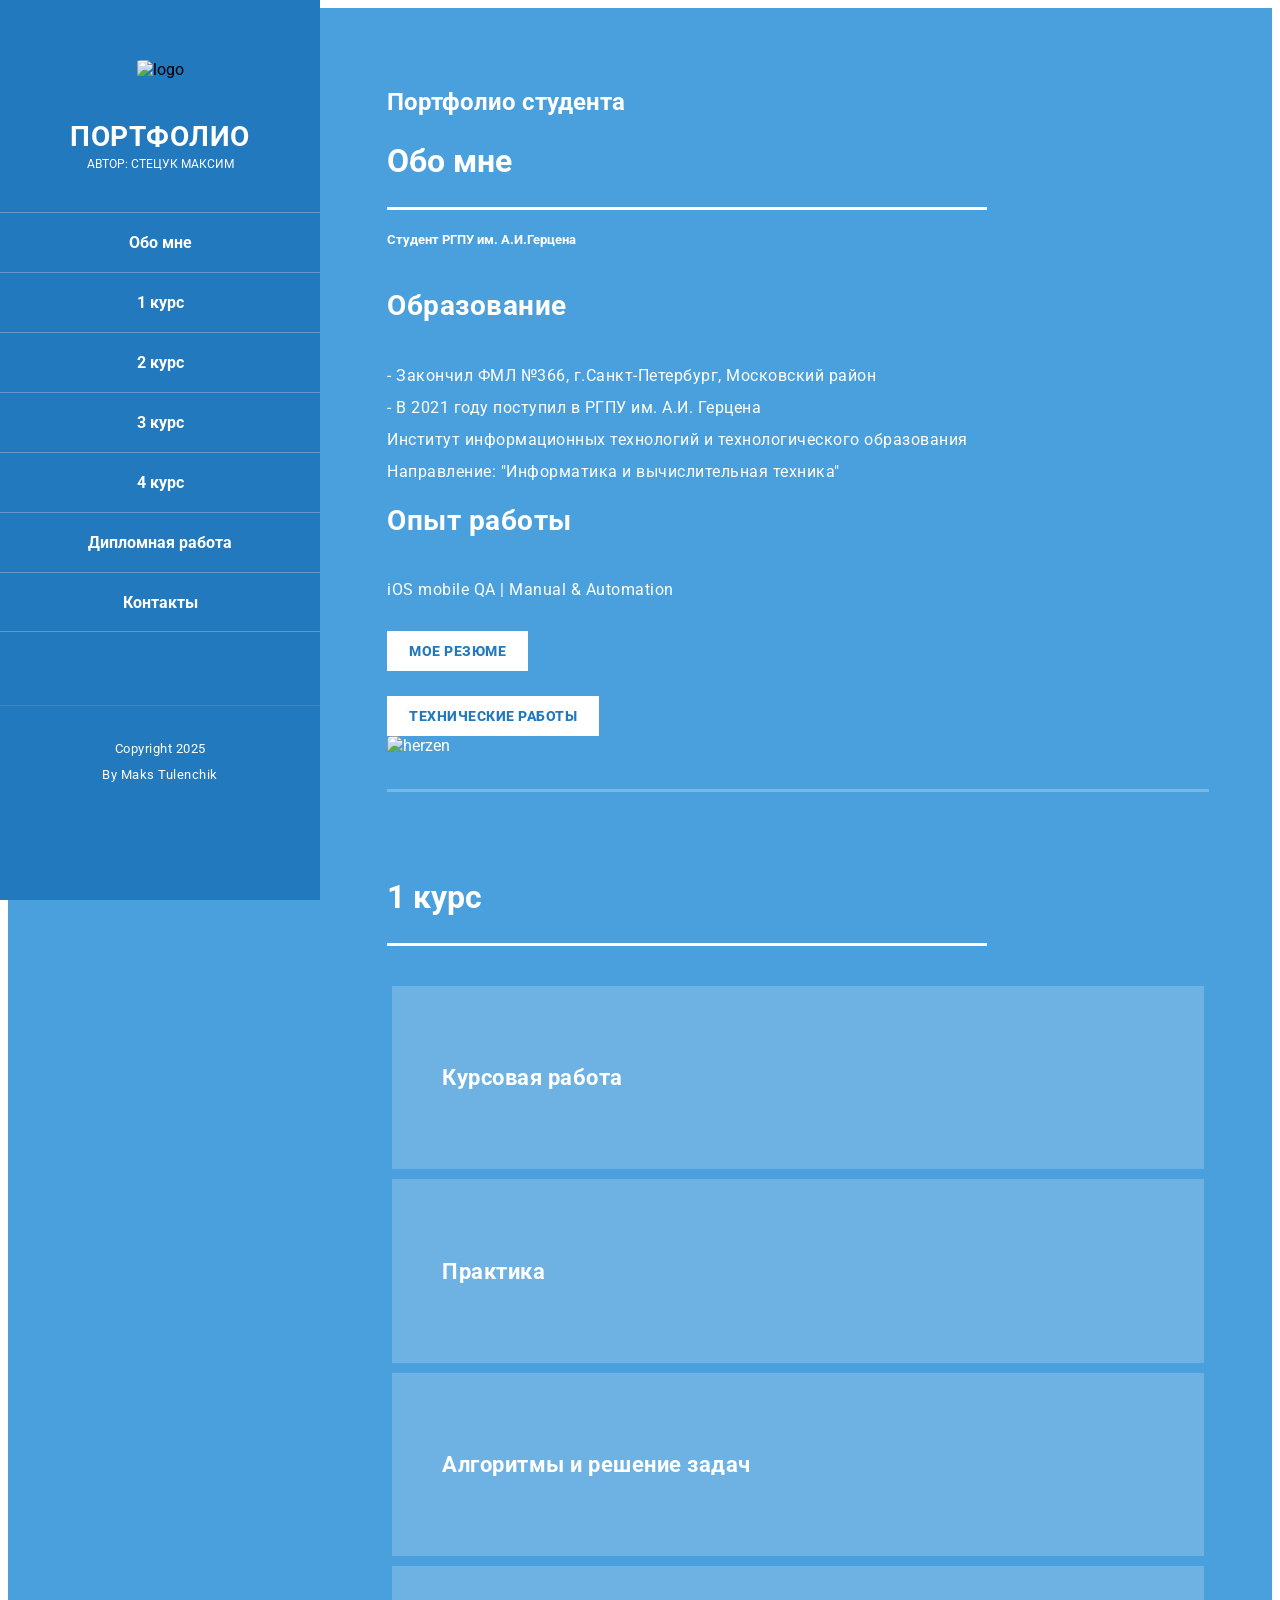
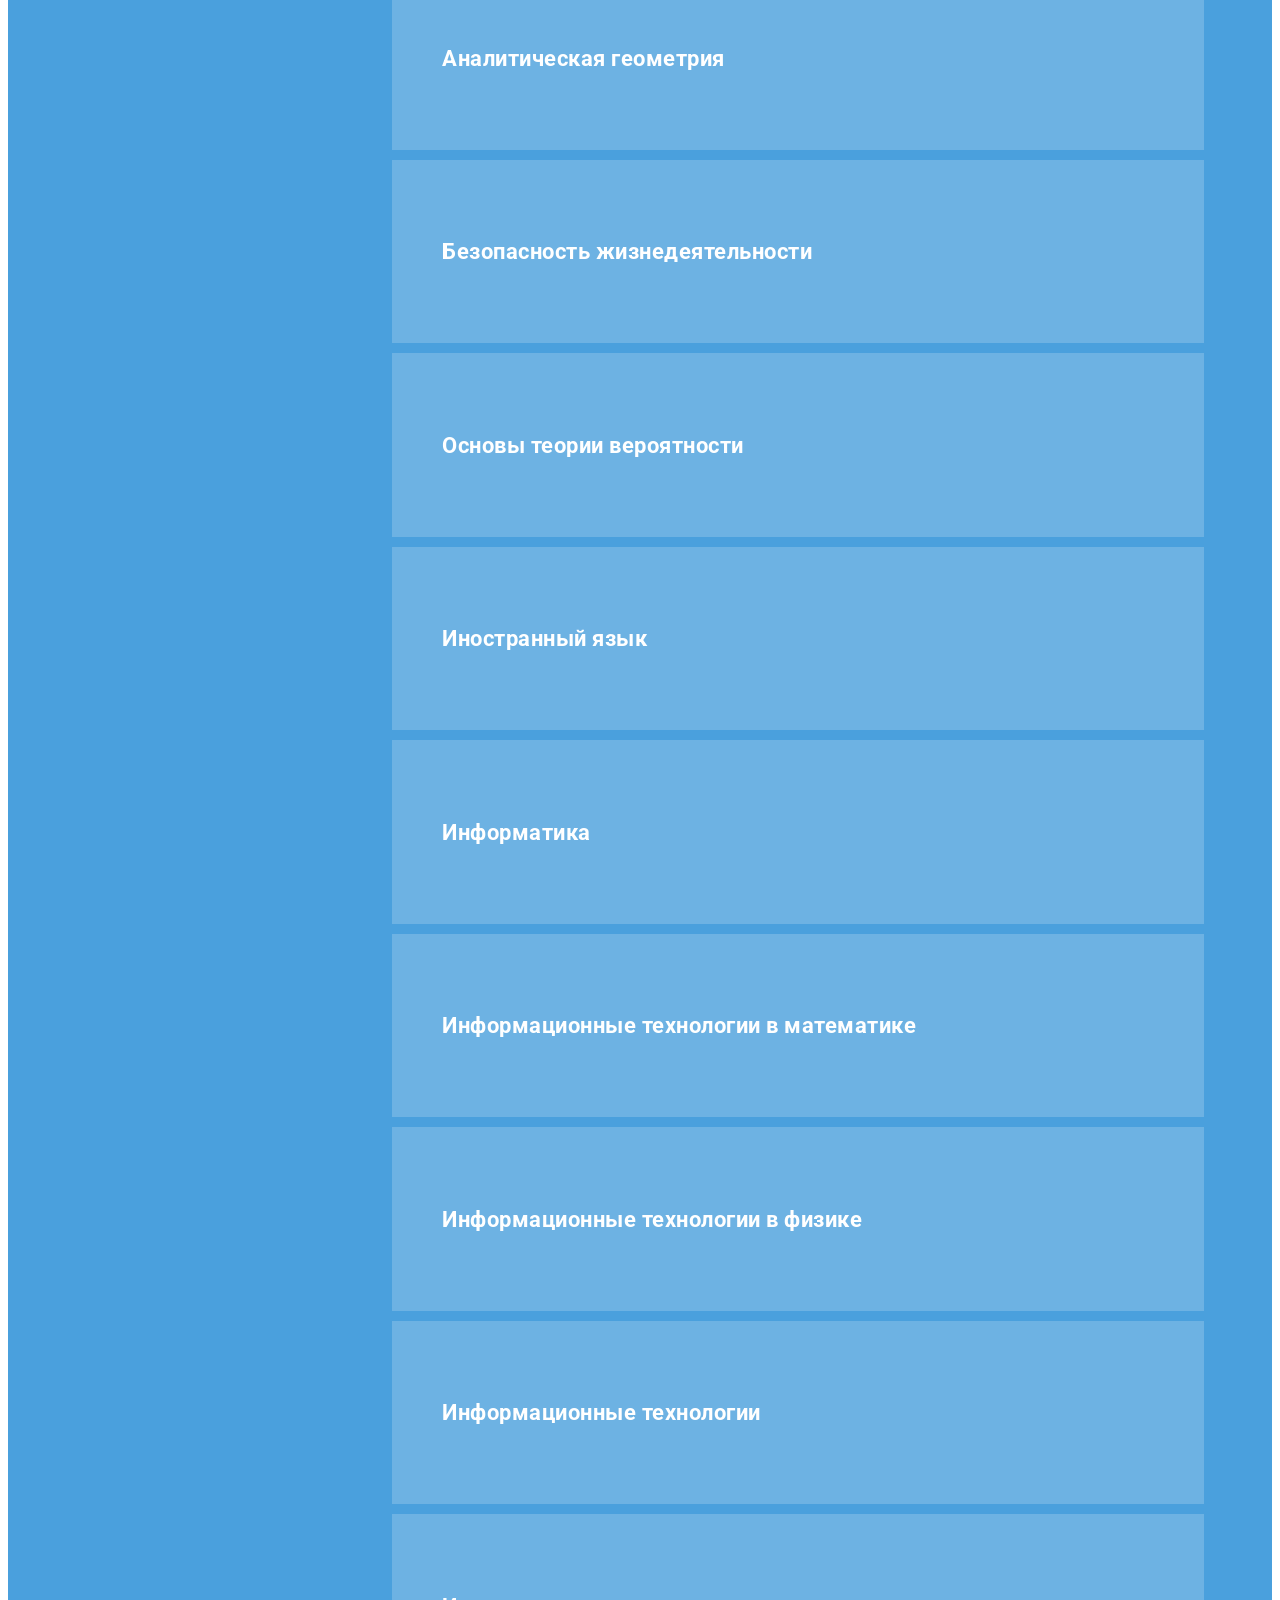
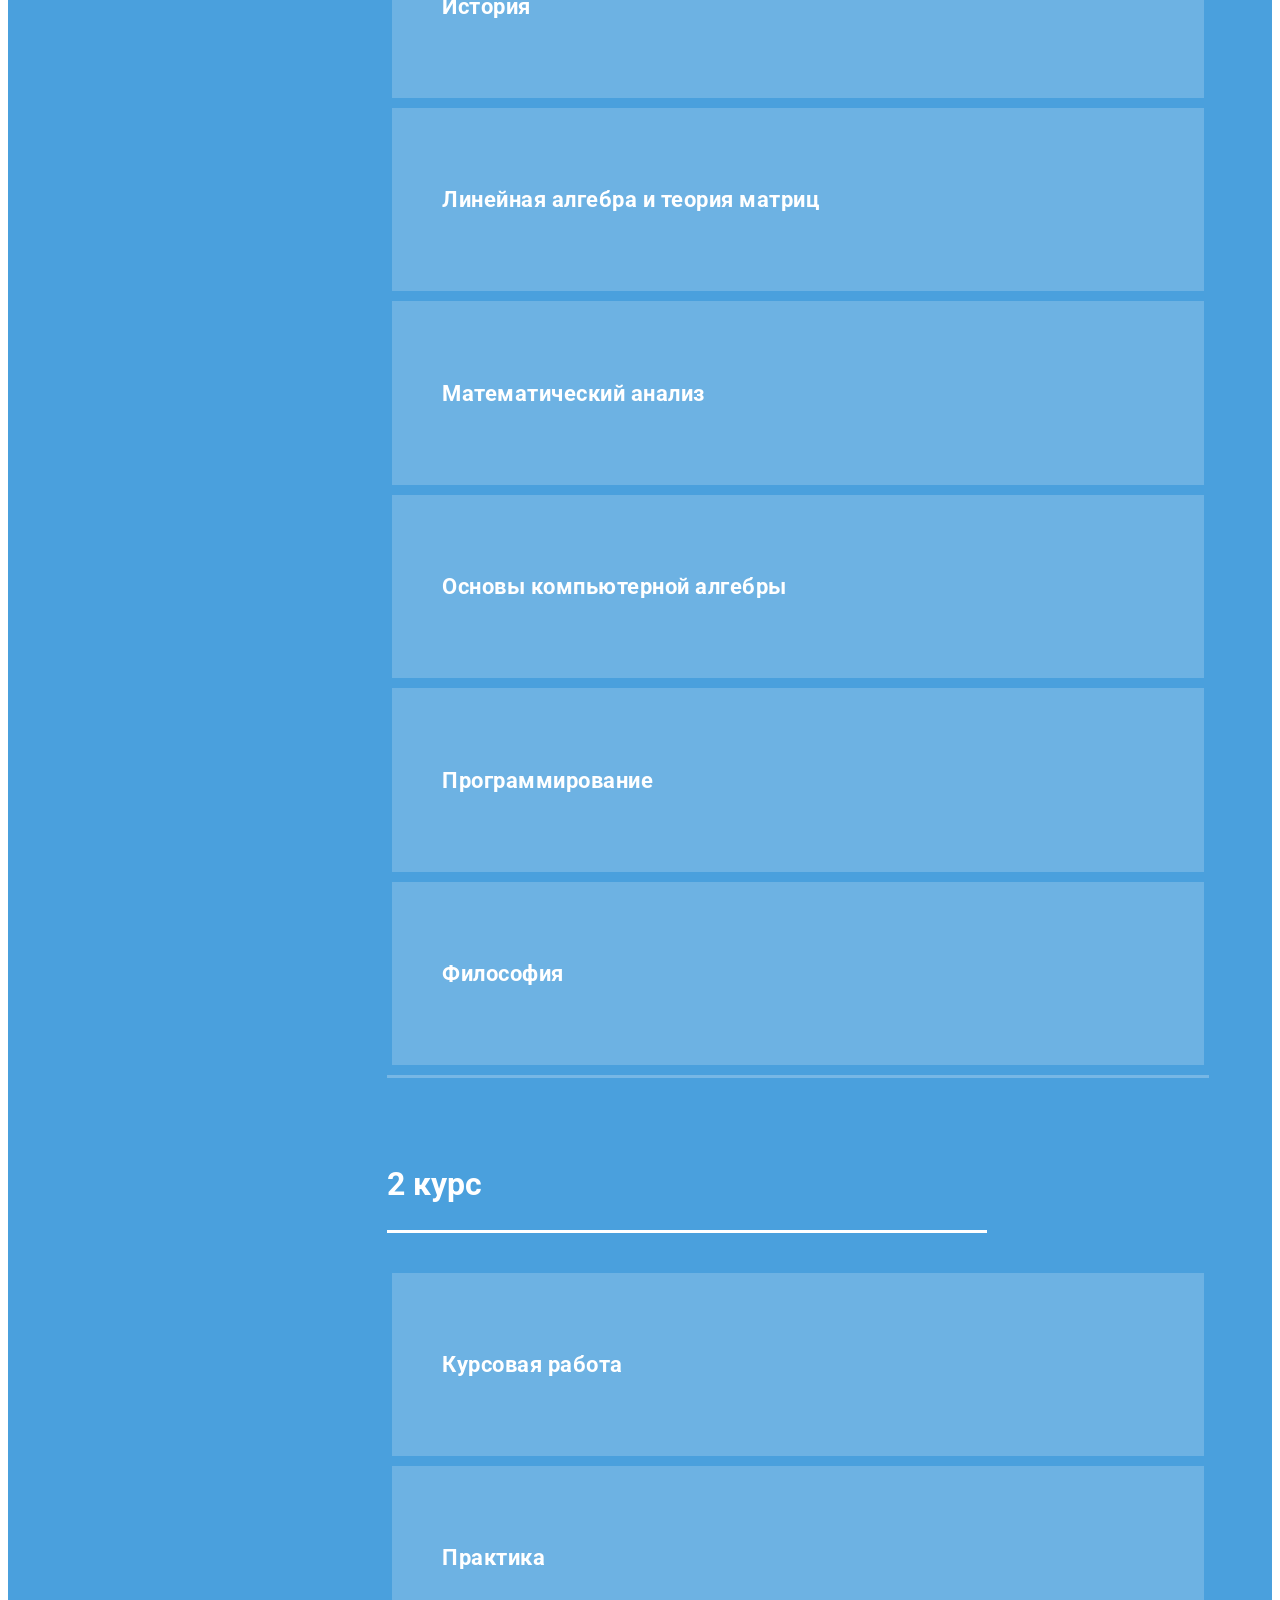
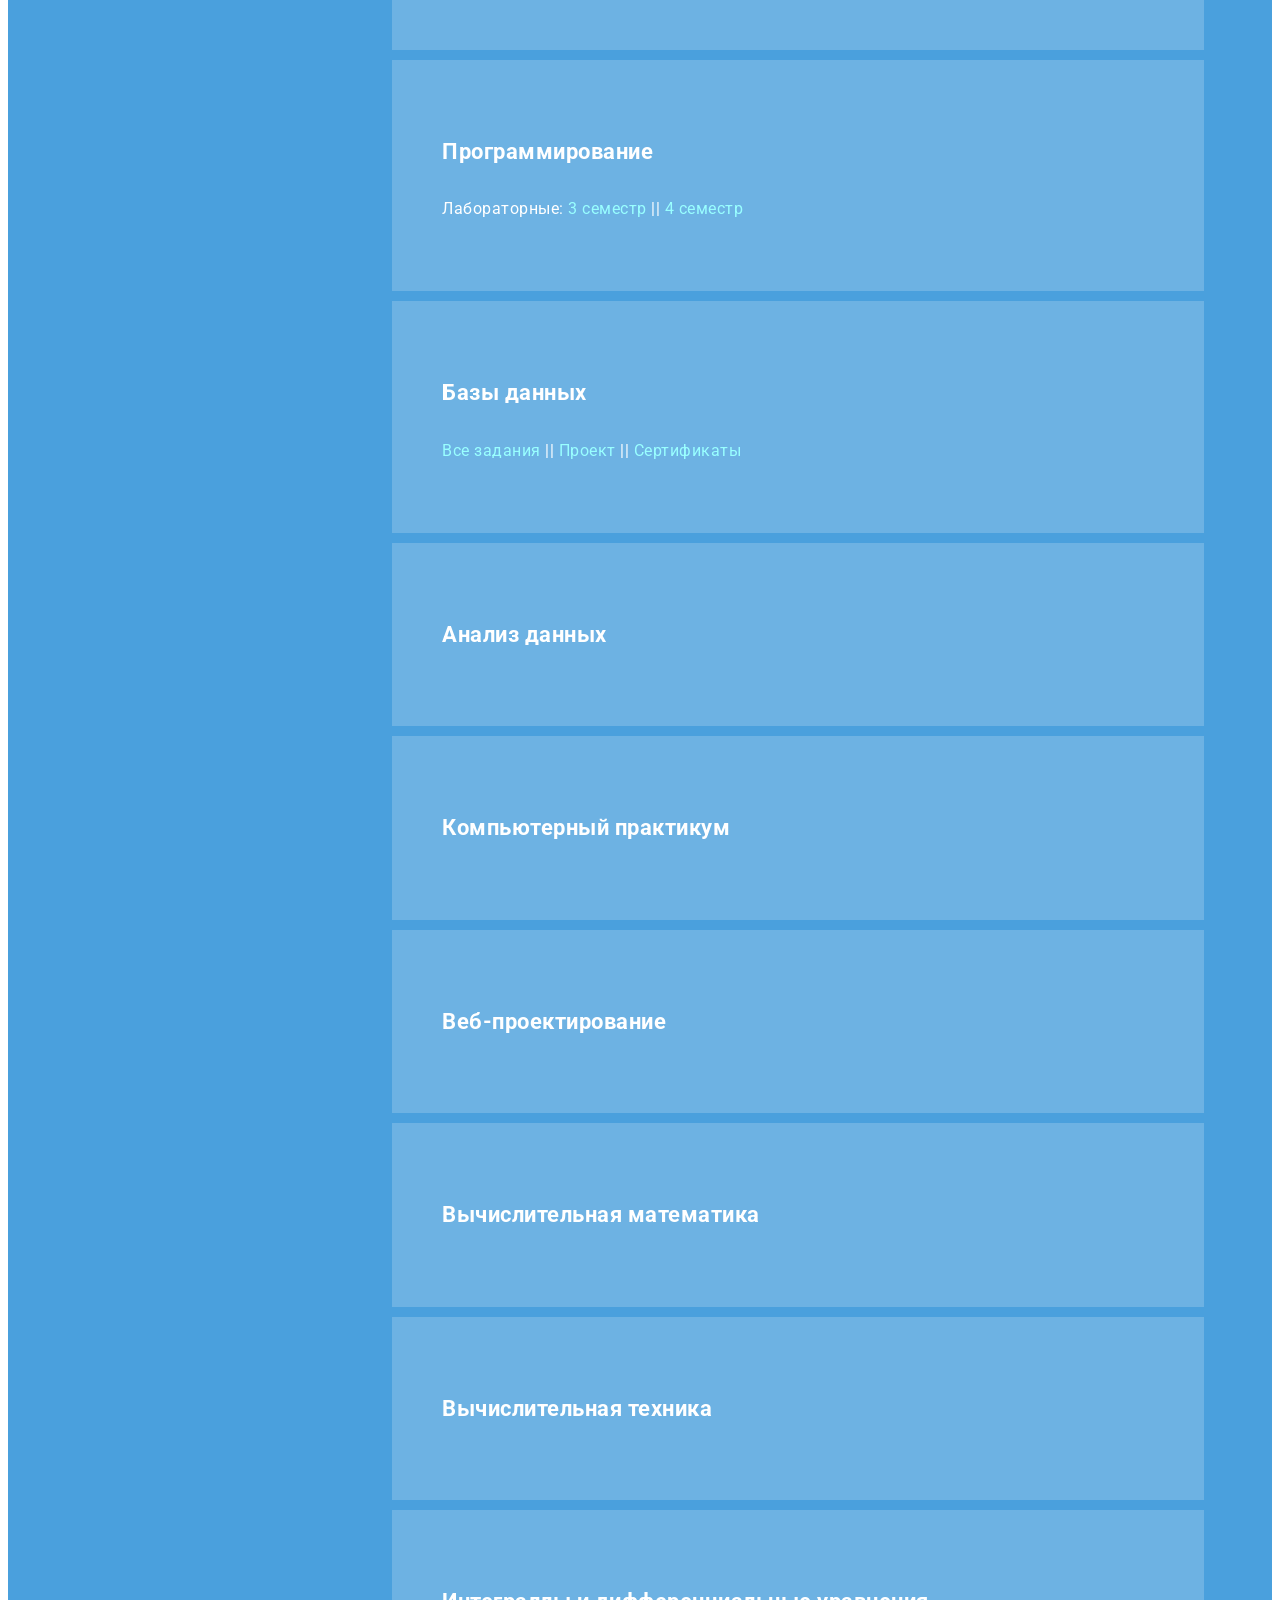
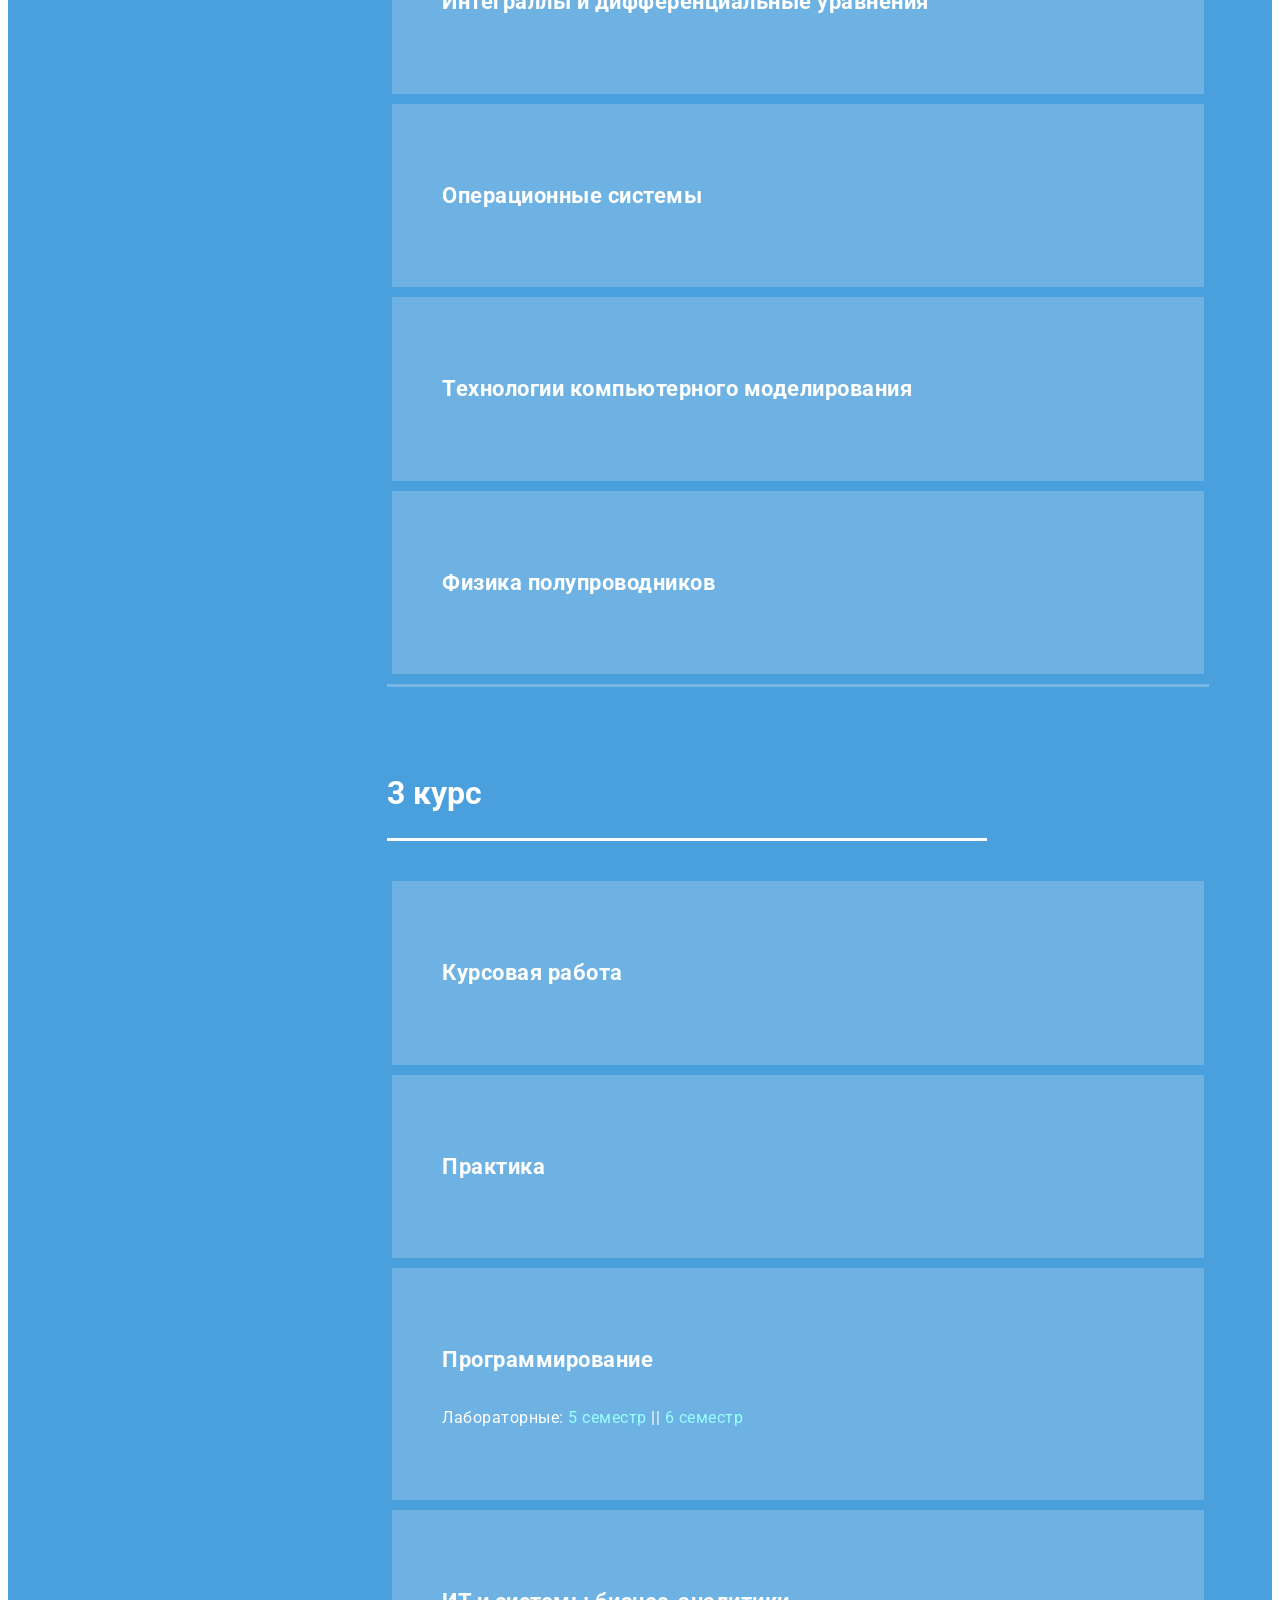
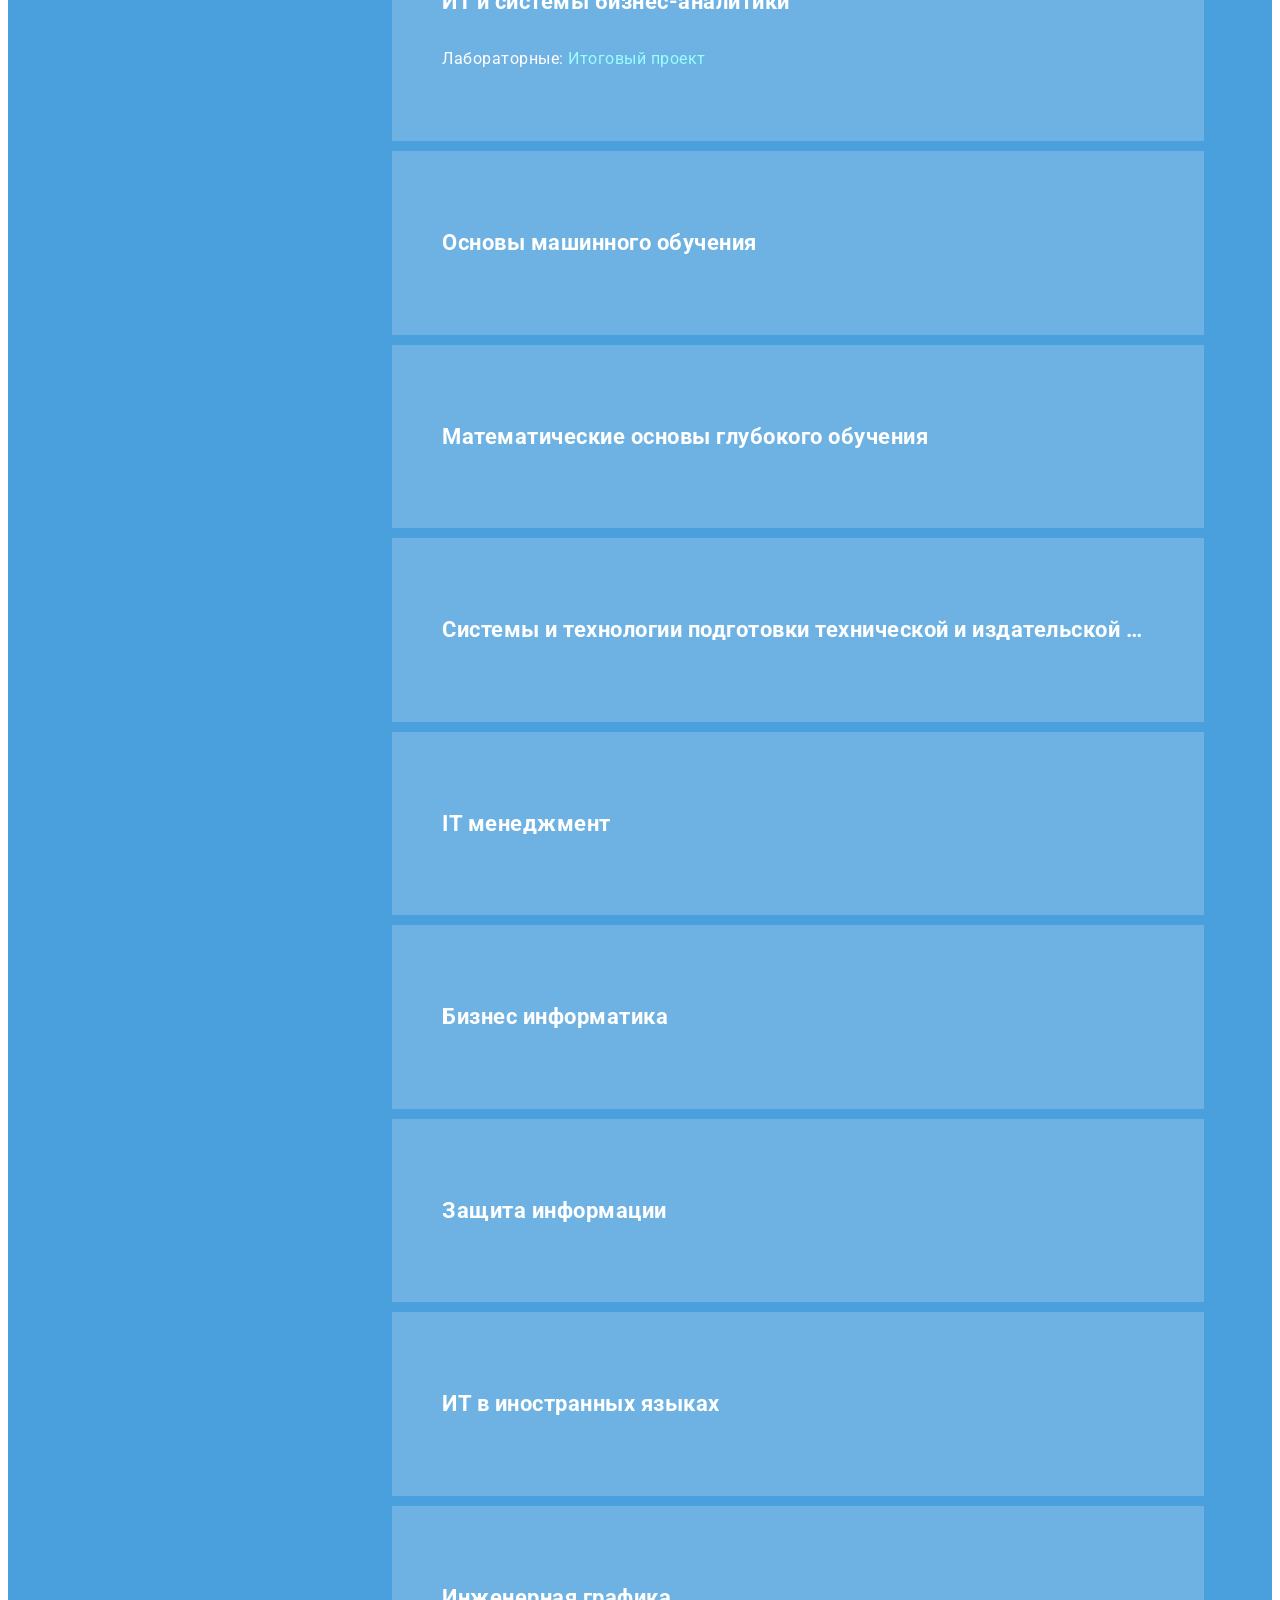
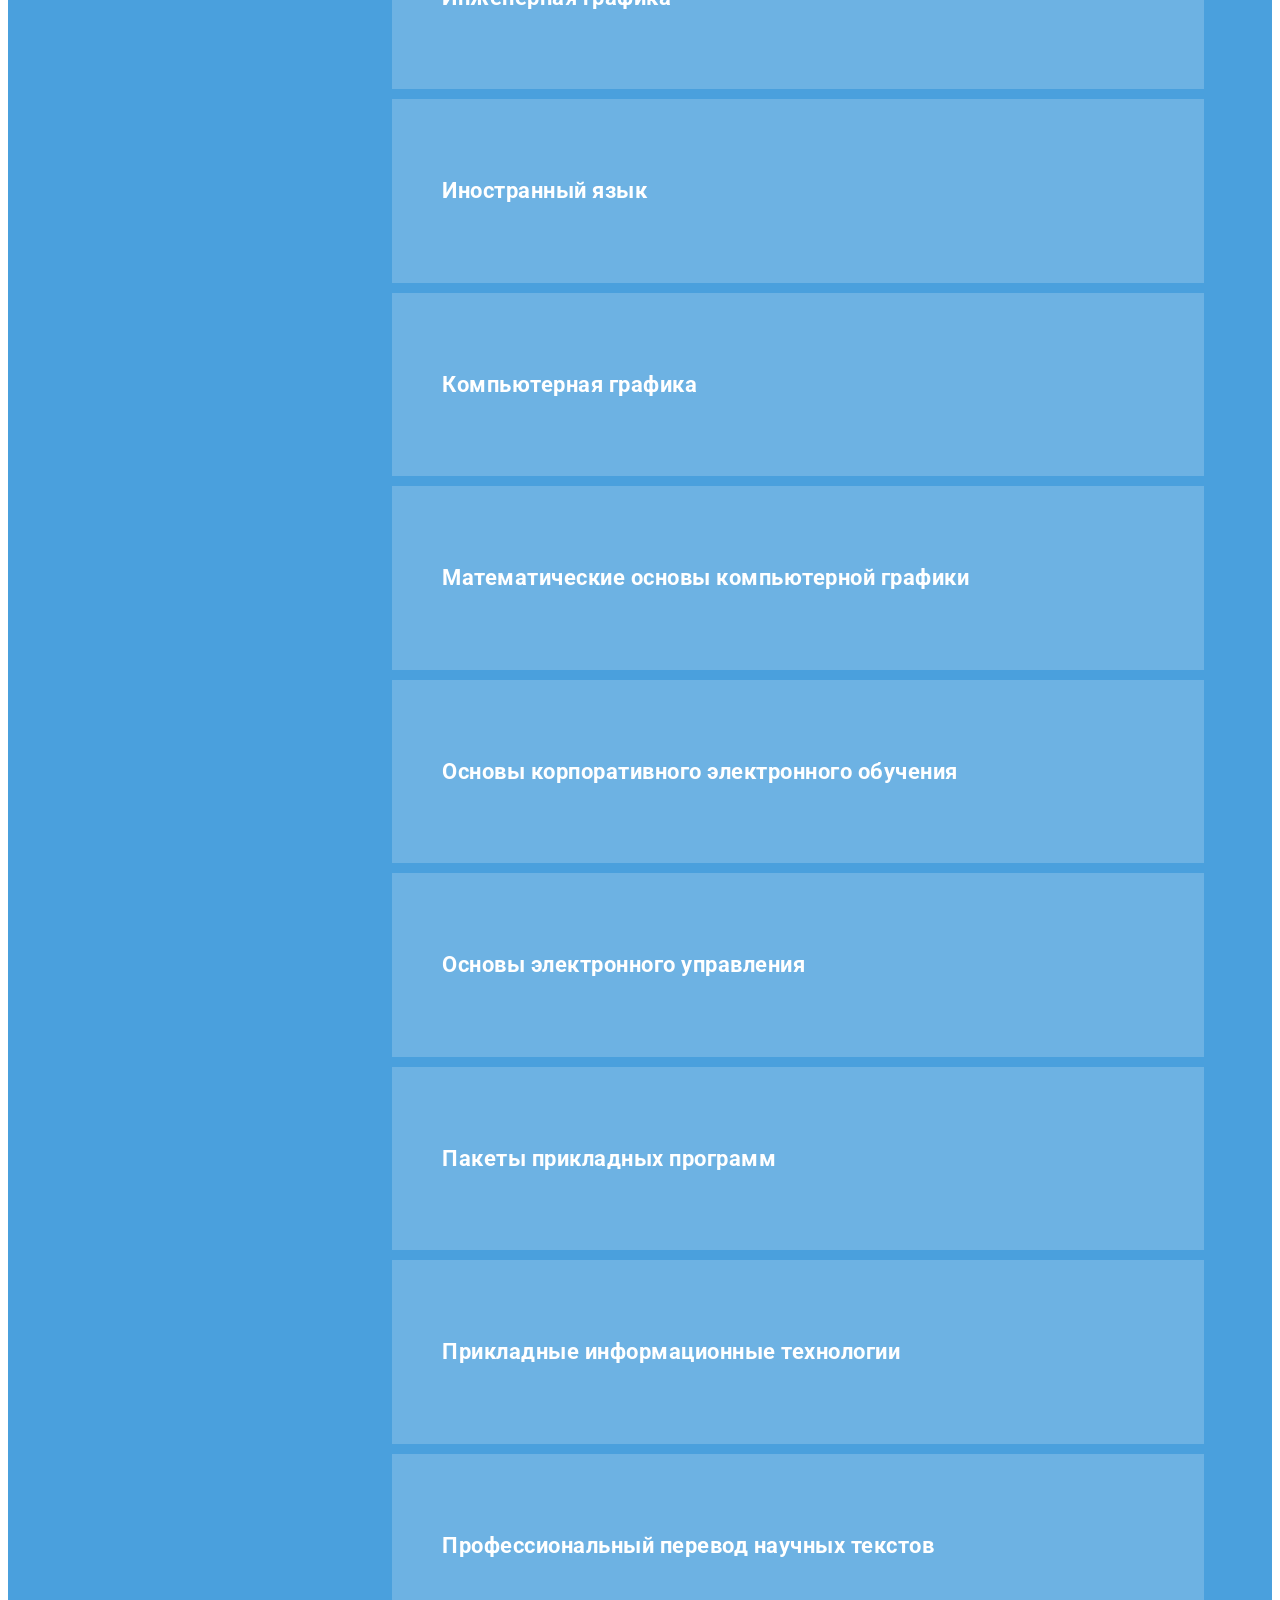
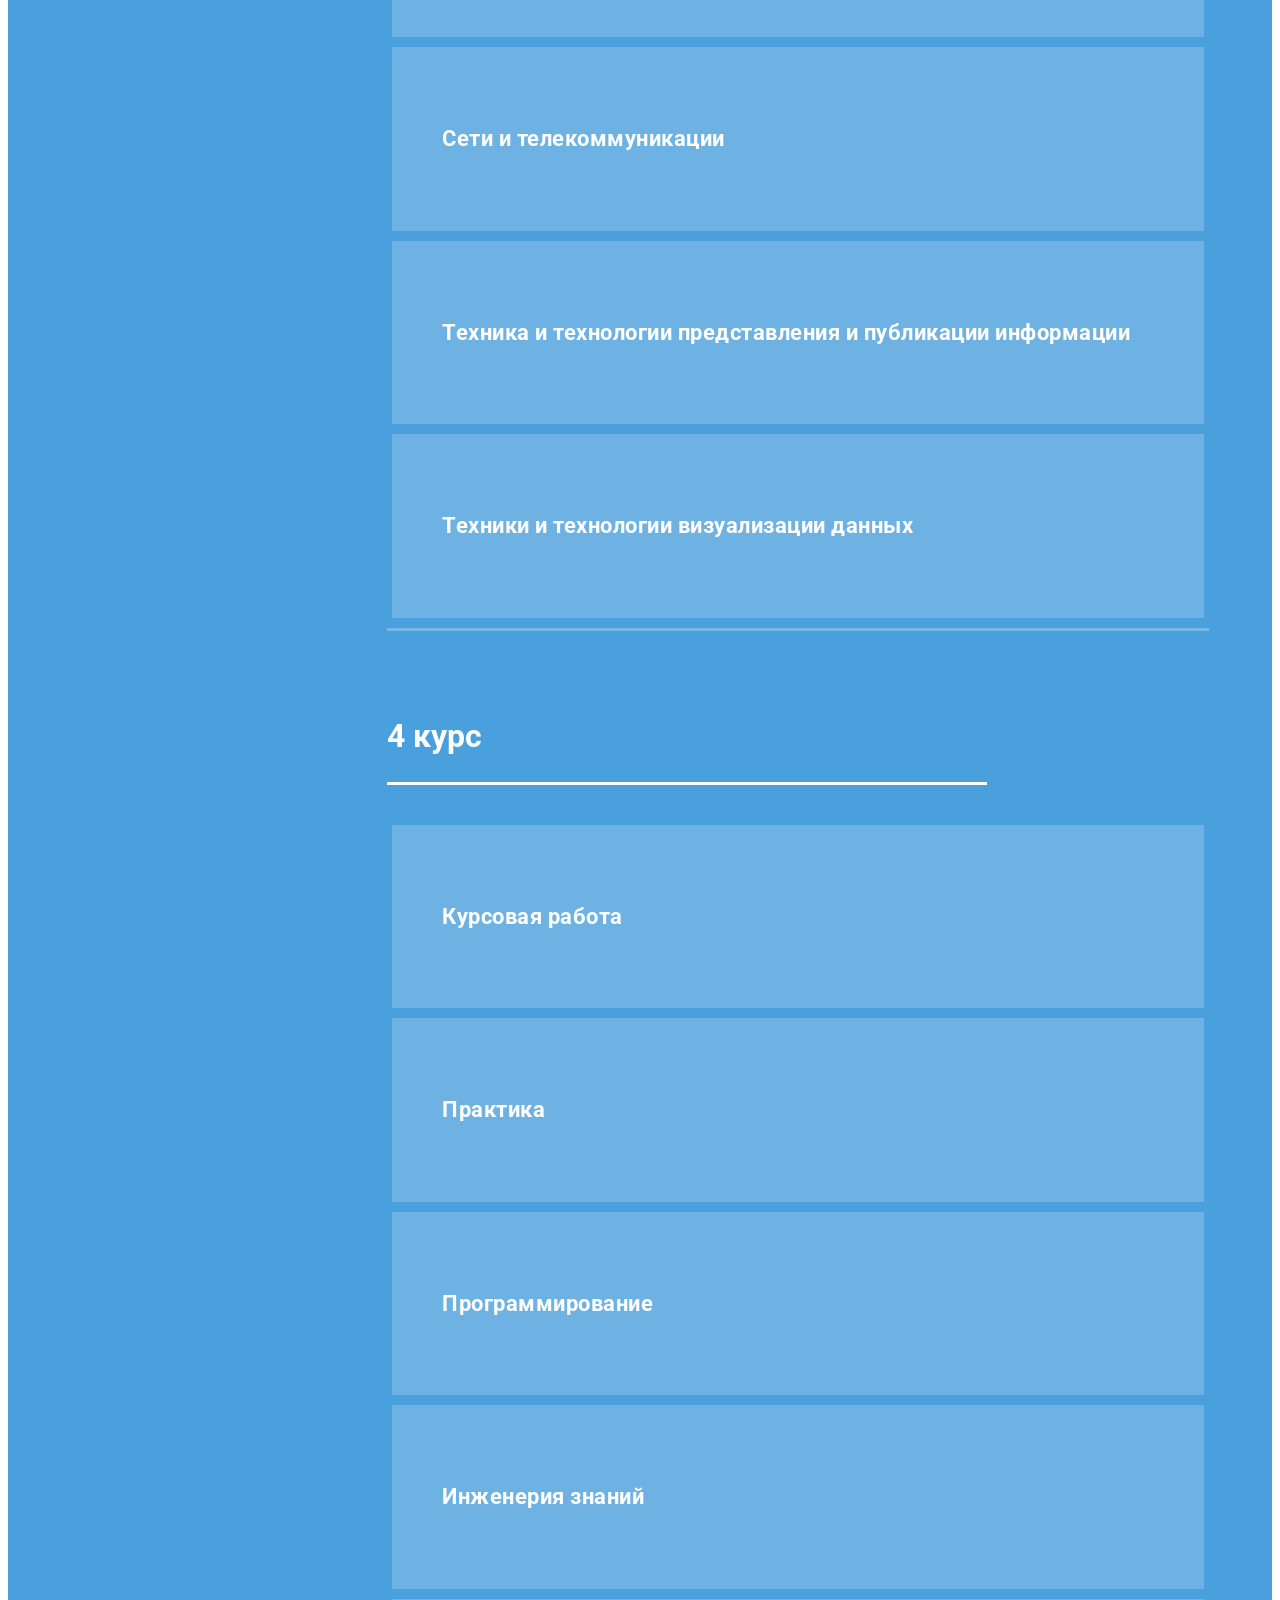
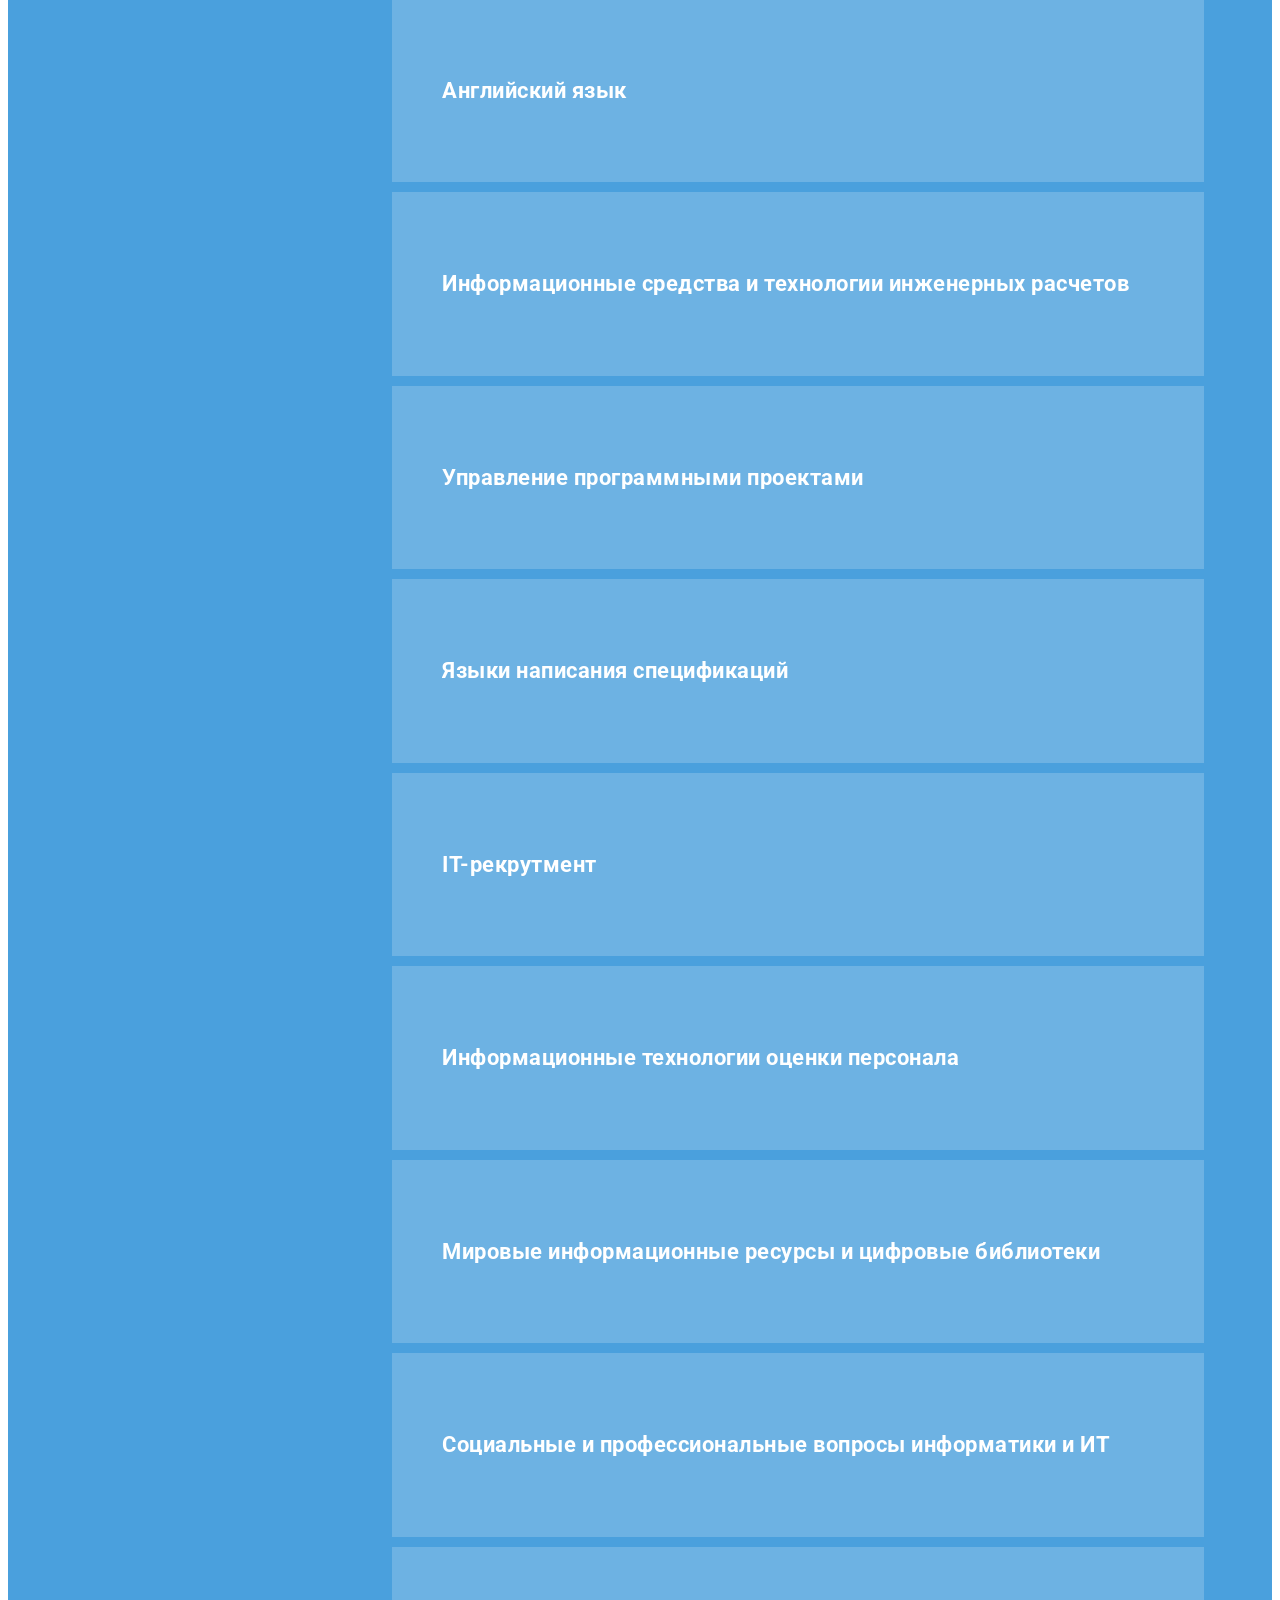
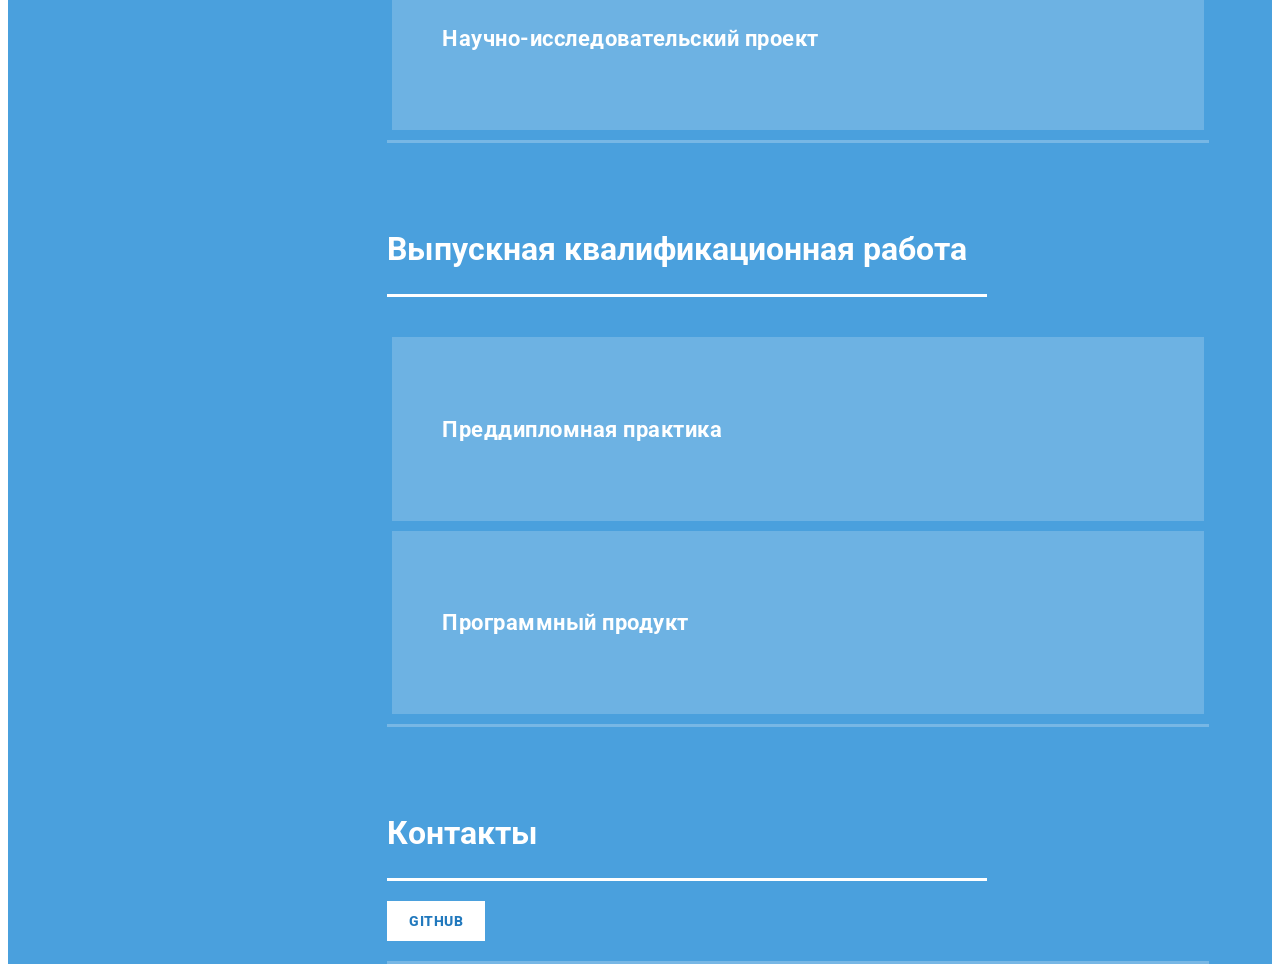
==== commit 1849e0f0: "Synchronized build" ====
--- a/index.html
+++ b/index.html
@@ -70,7 +70,7 @@
                     Направление: "Информатика и вычислительная техника"
                   </p>
                   <h4>Опыт работы</h4>
-                  <h5>iOS mobile QA | Manual & Automation</h5>
+                  <p>iOS mobile QA | Manual & Automation</p>
                   <div class="white-button">
                     <a href="https://github.com/XtulenchikX/University_All_Courses_Task_Storage/blob/main/My_CV.pdf">Мое резюме</a>
                   </div>
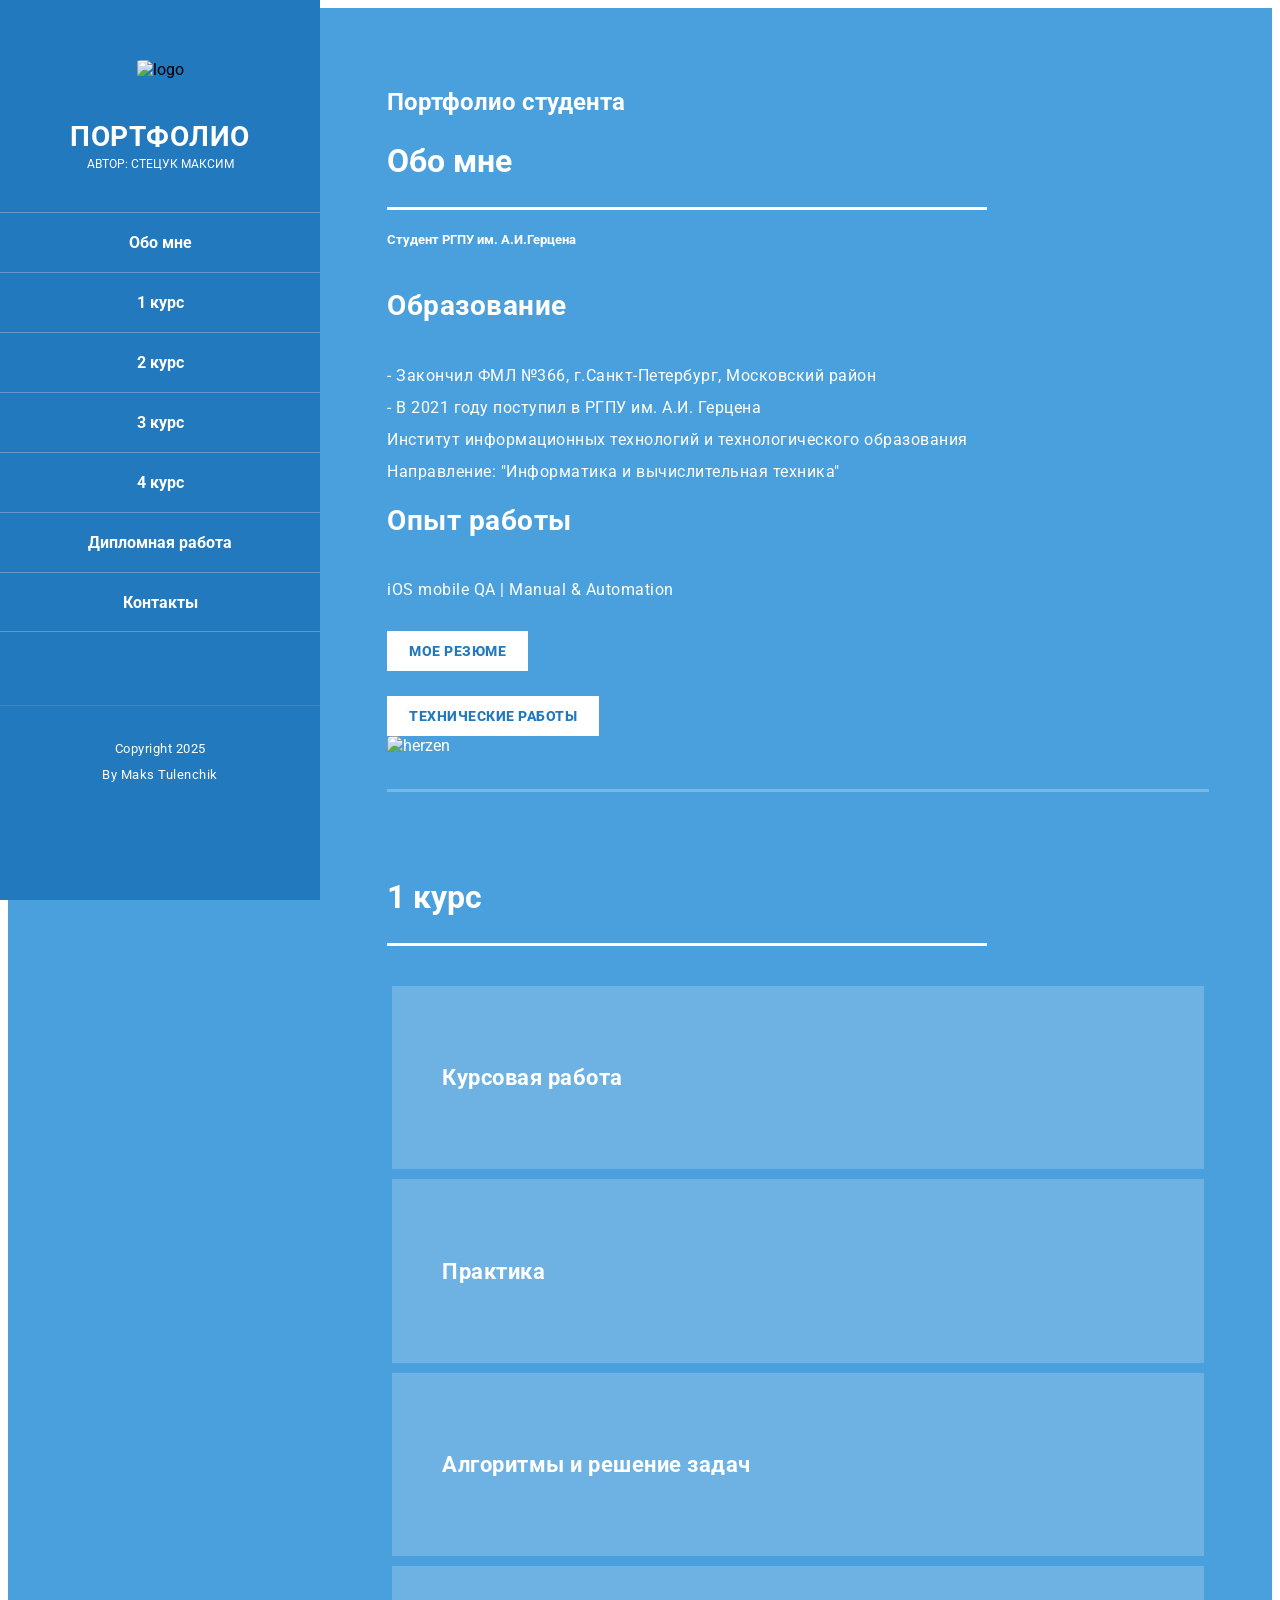
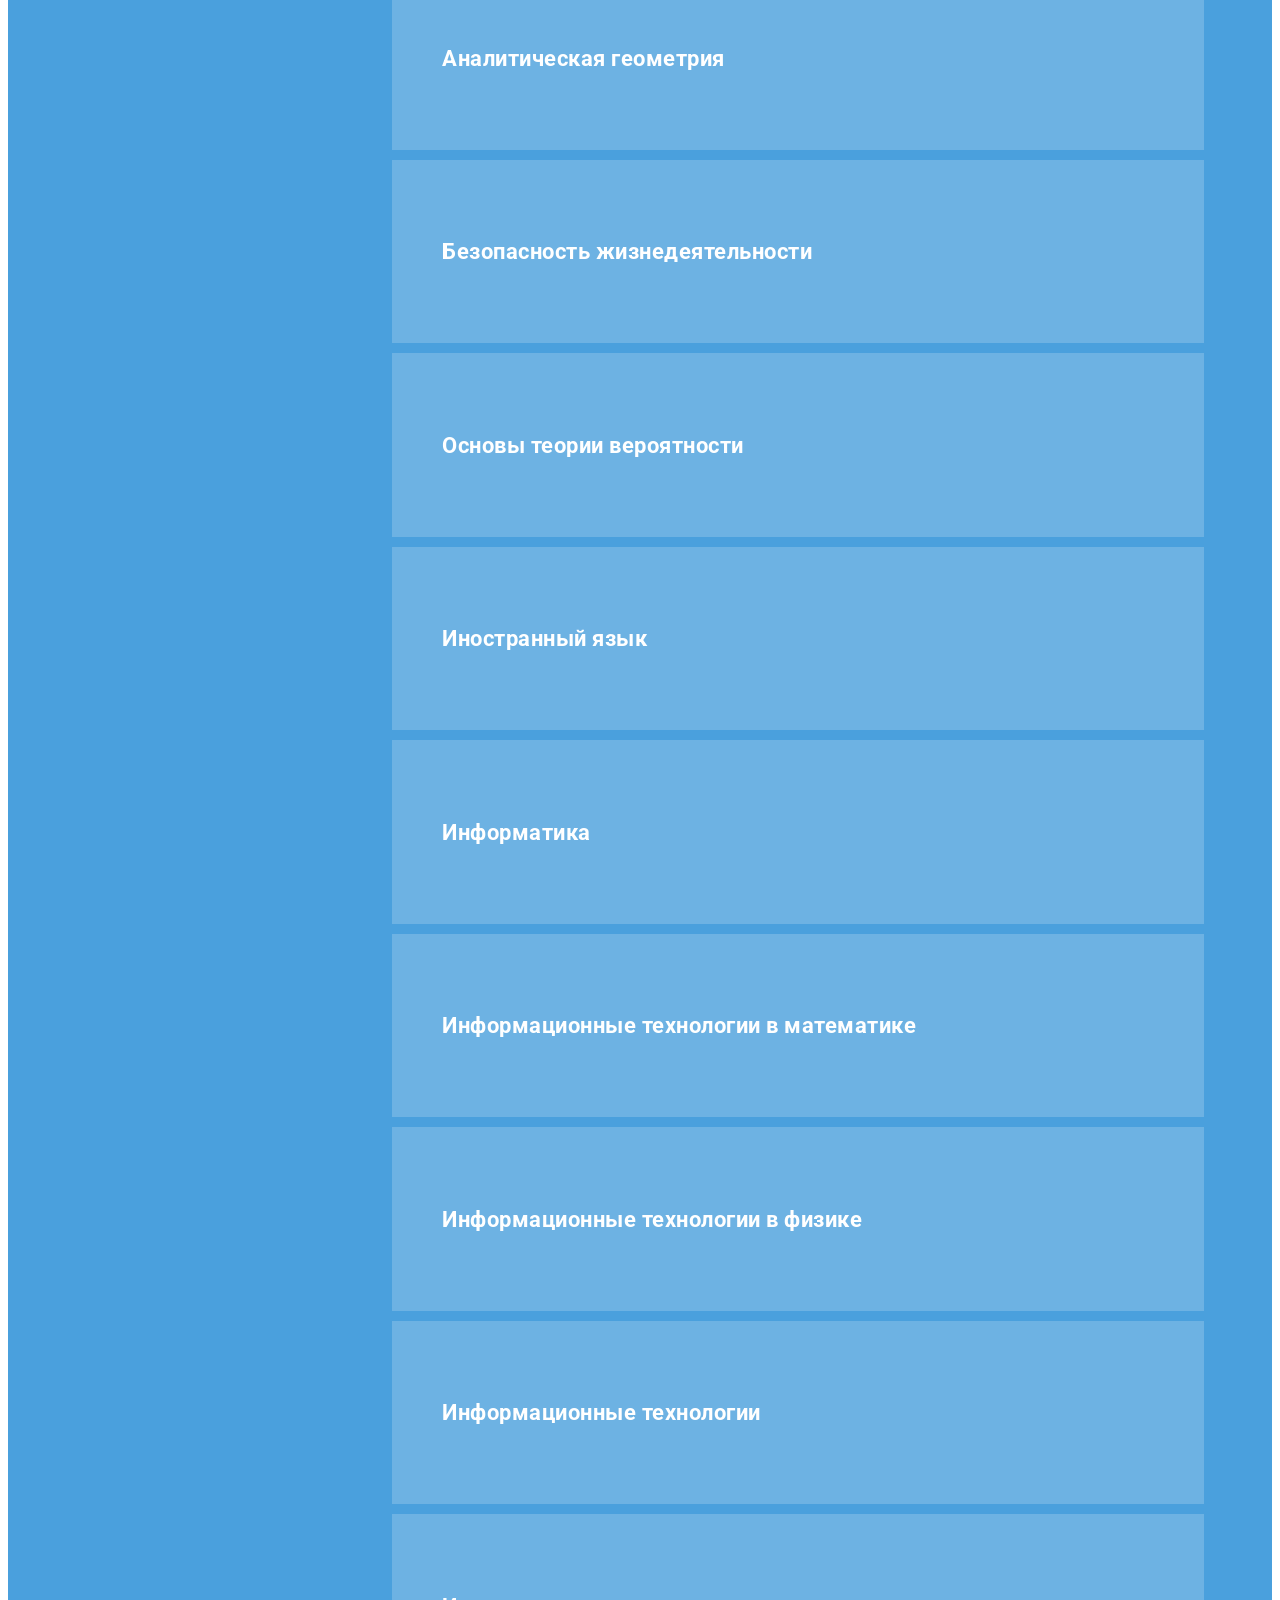
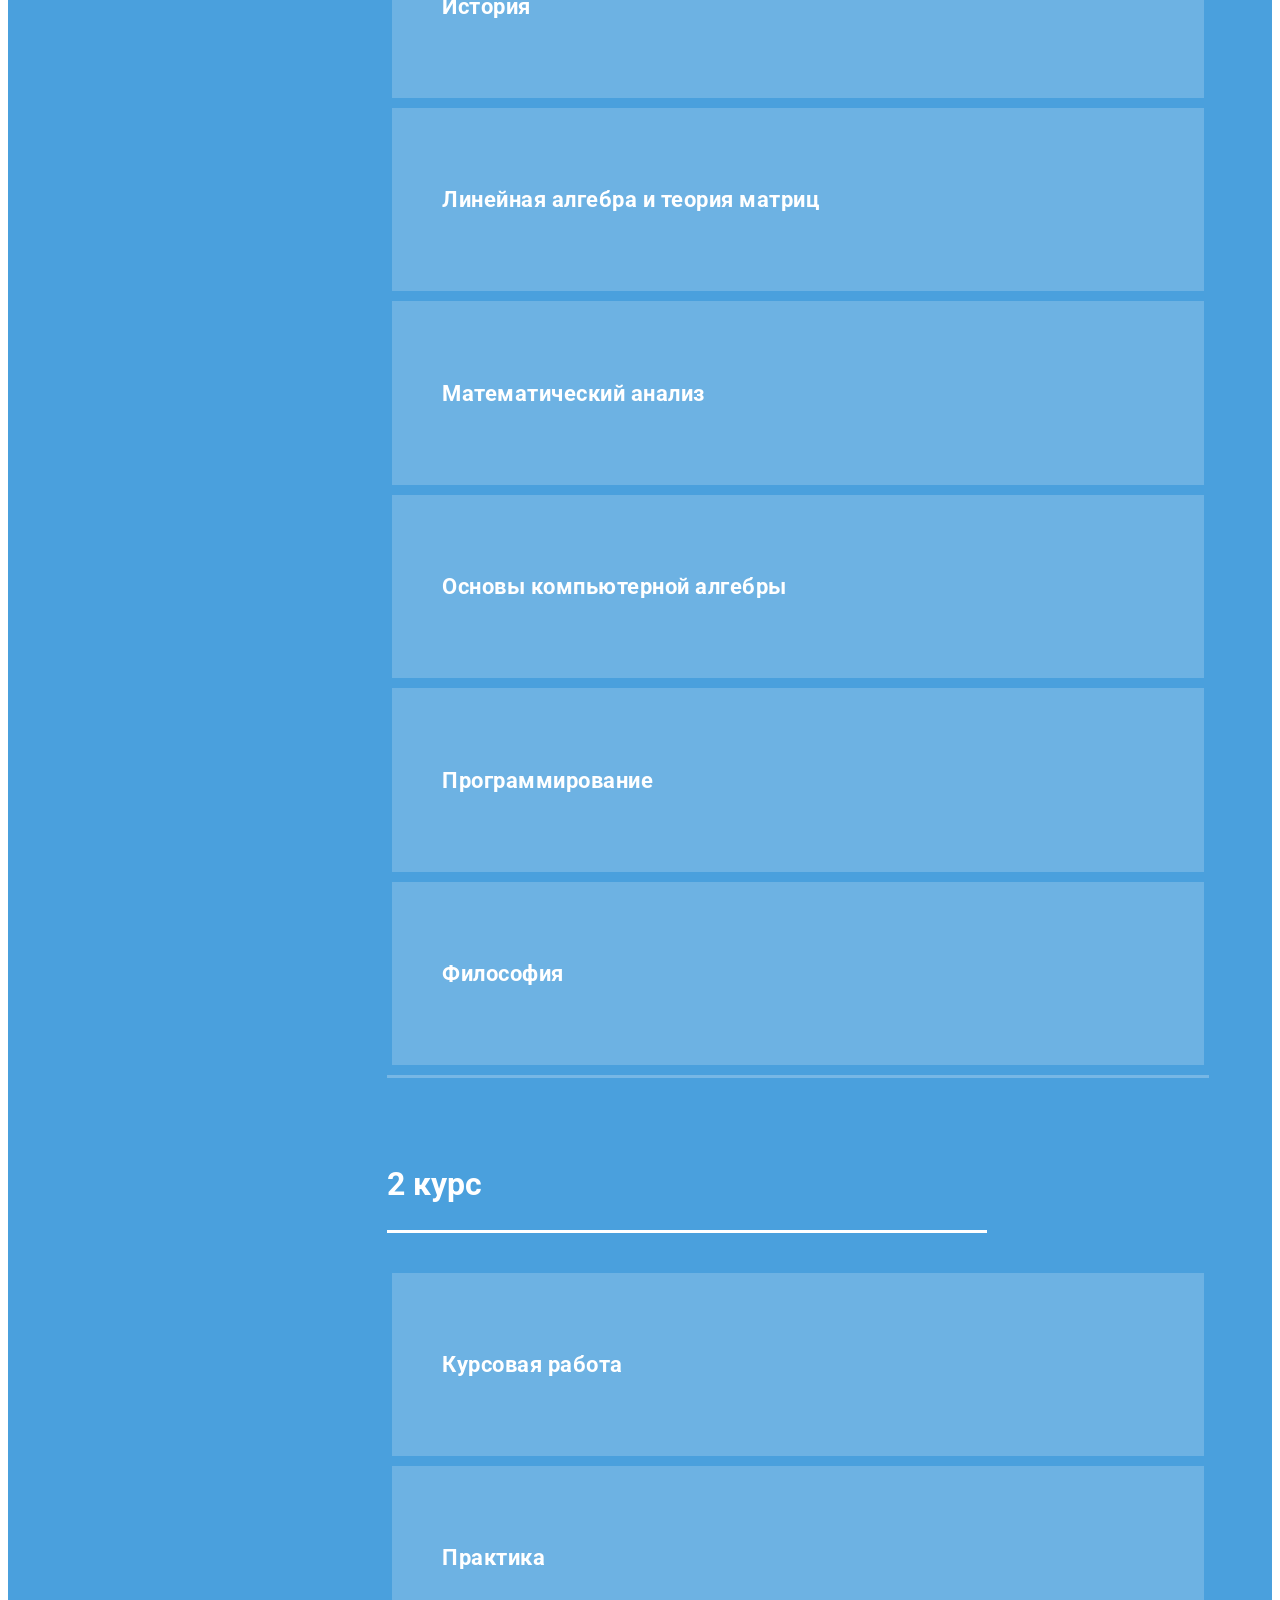
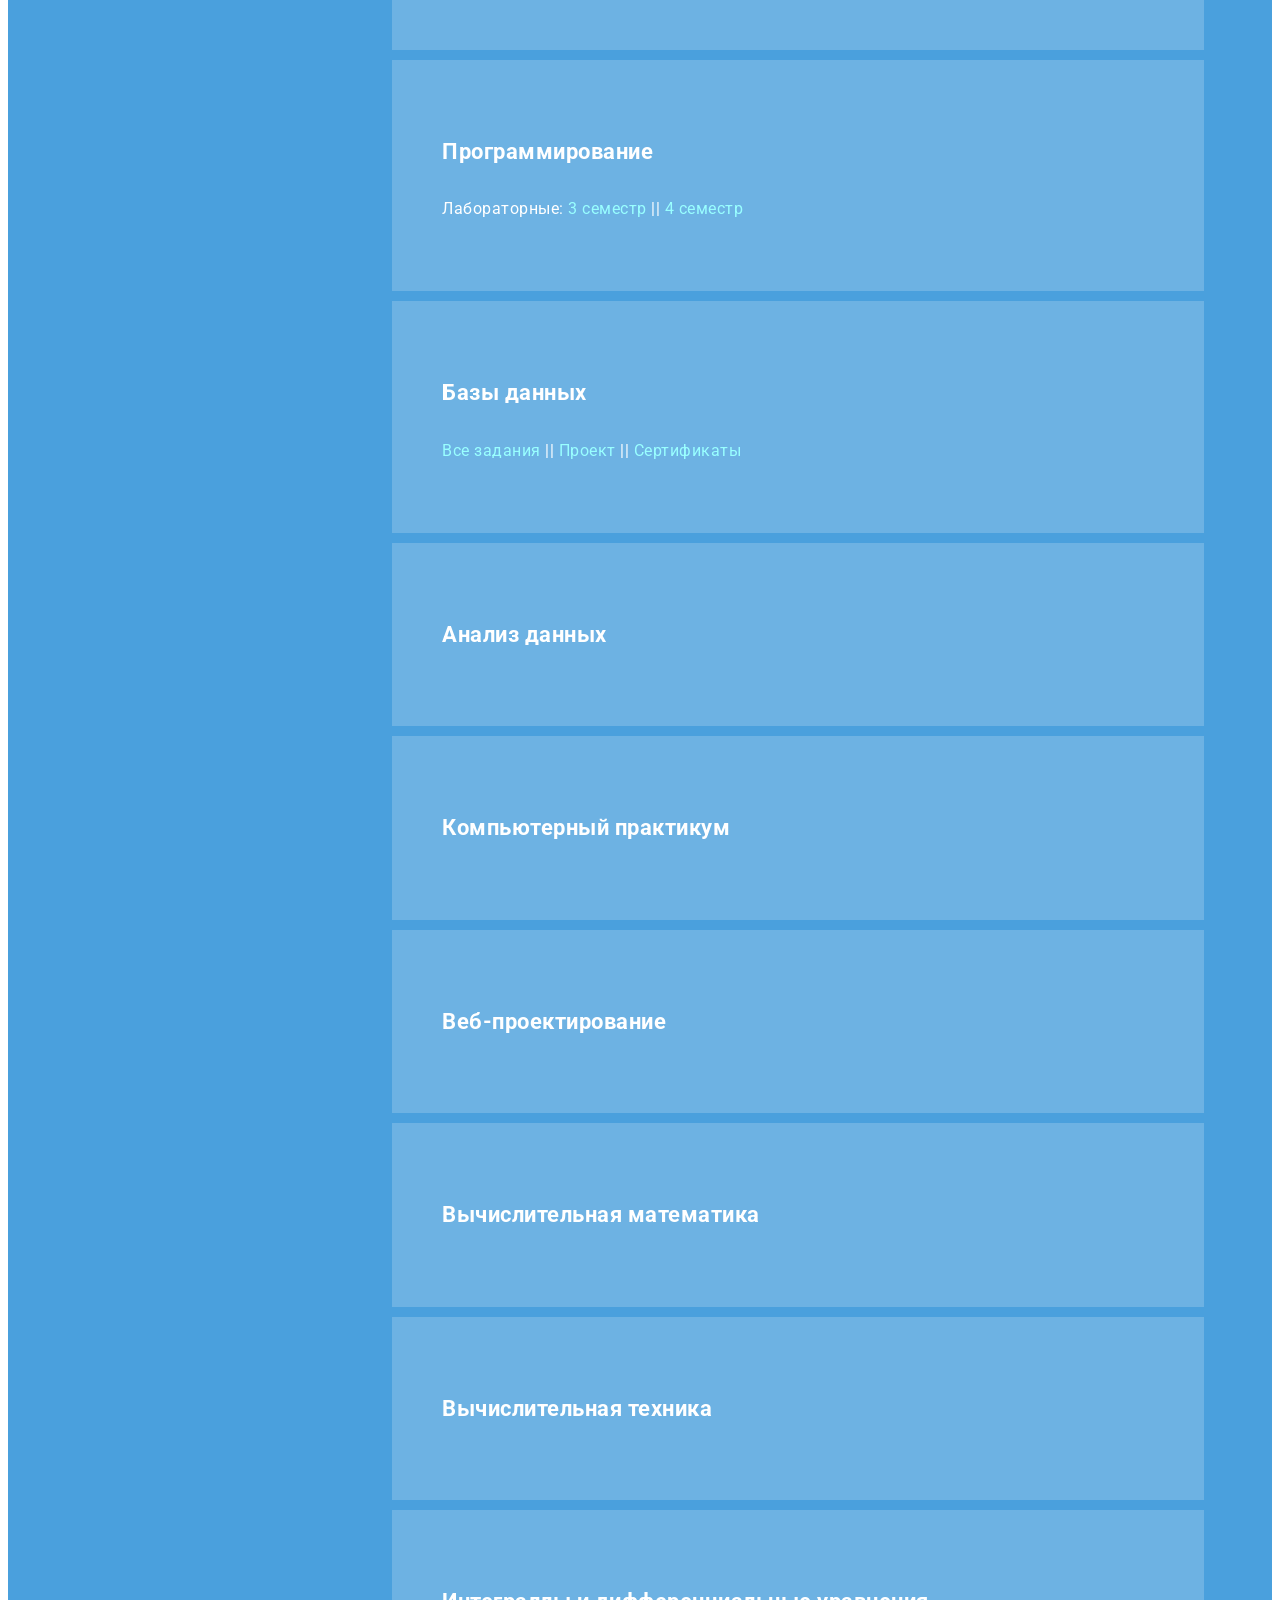
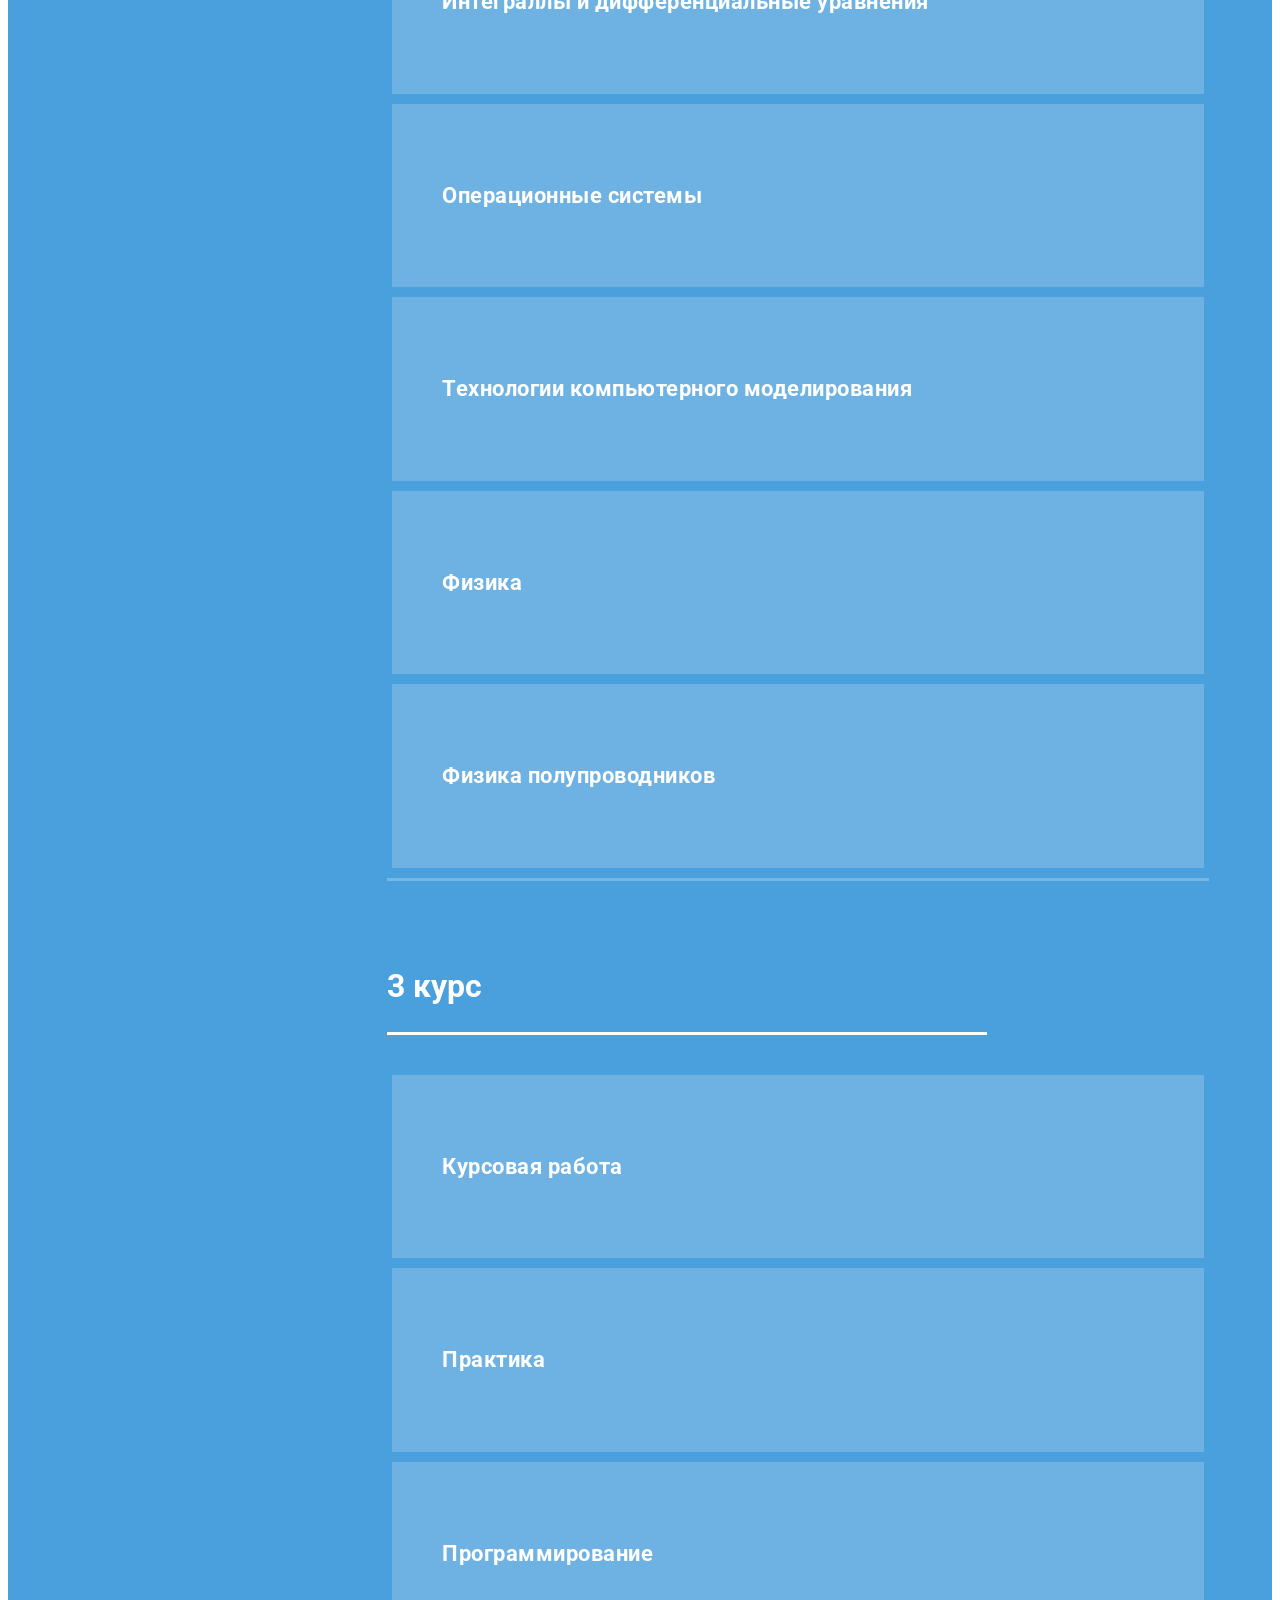
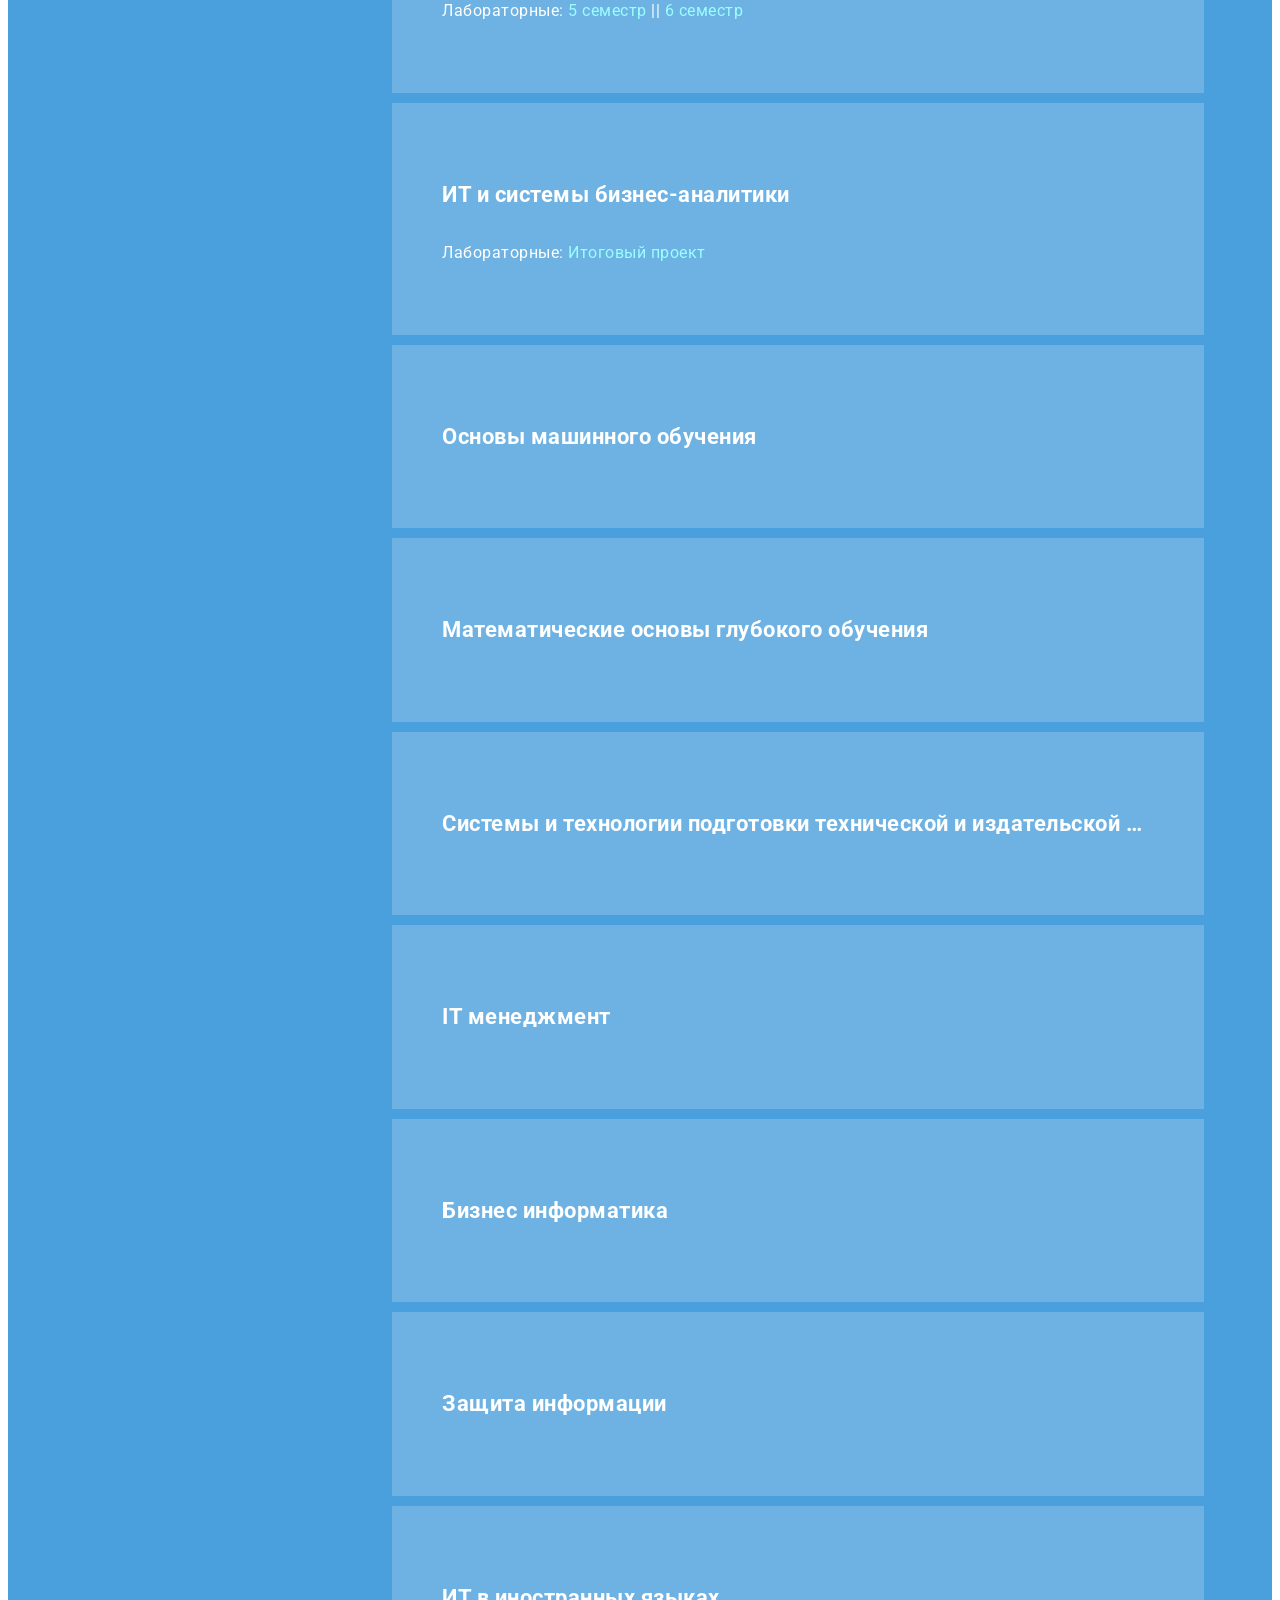
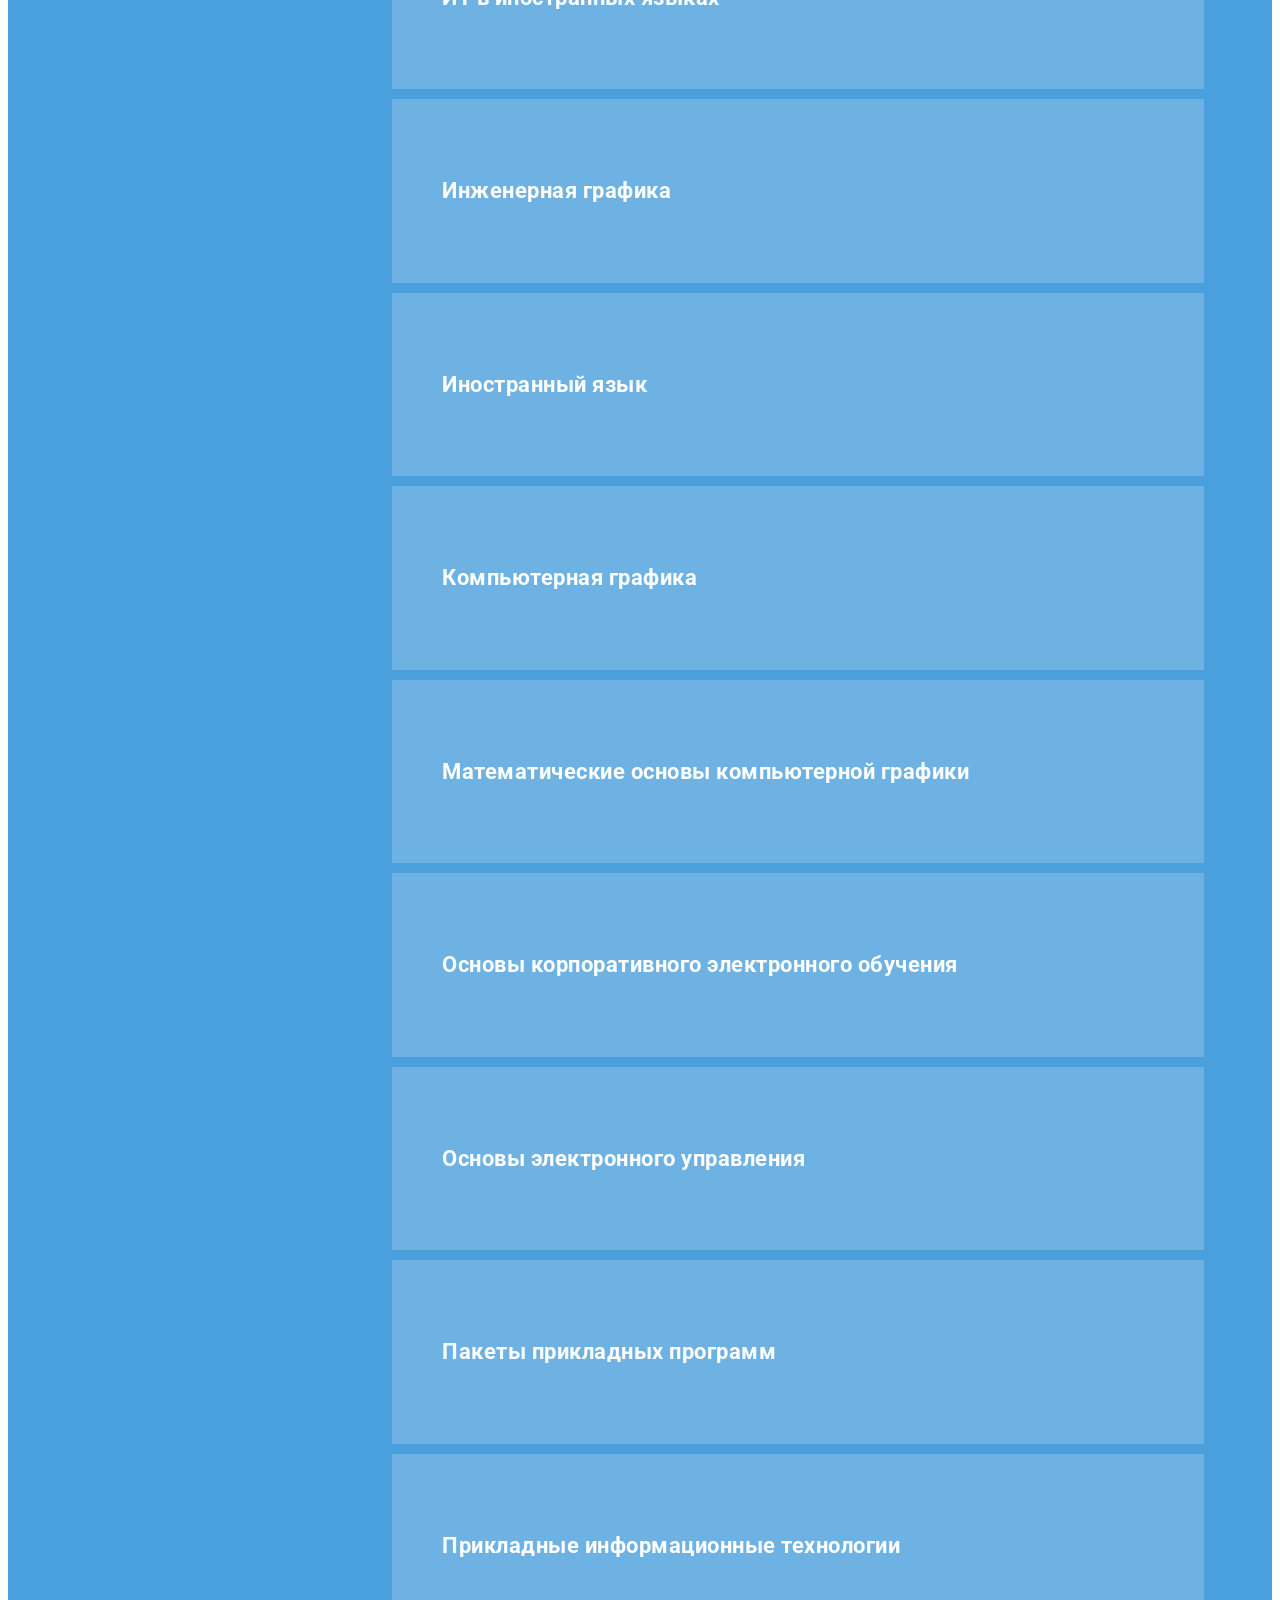
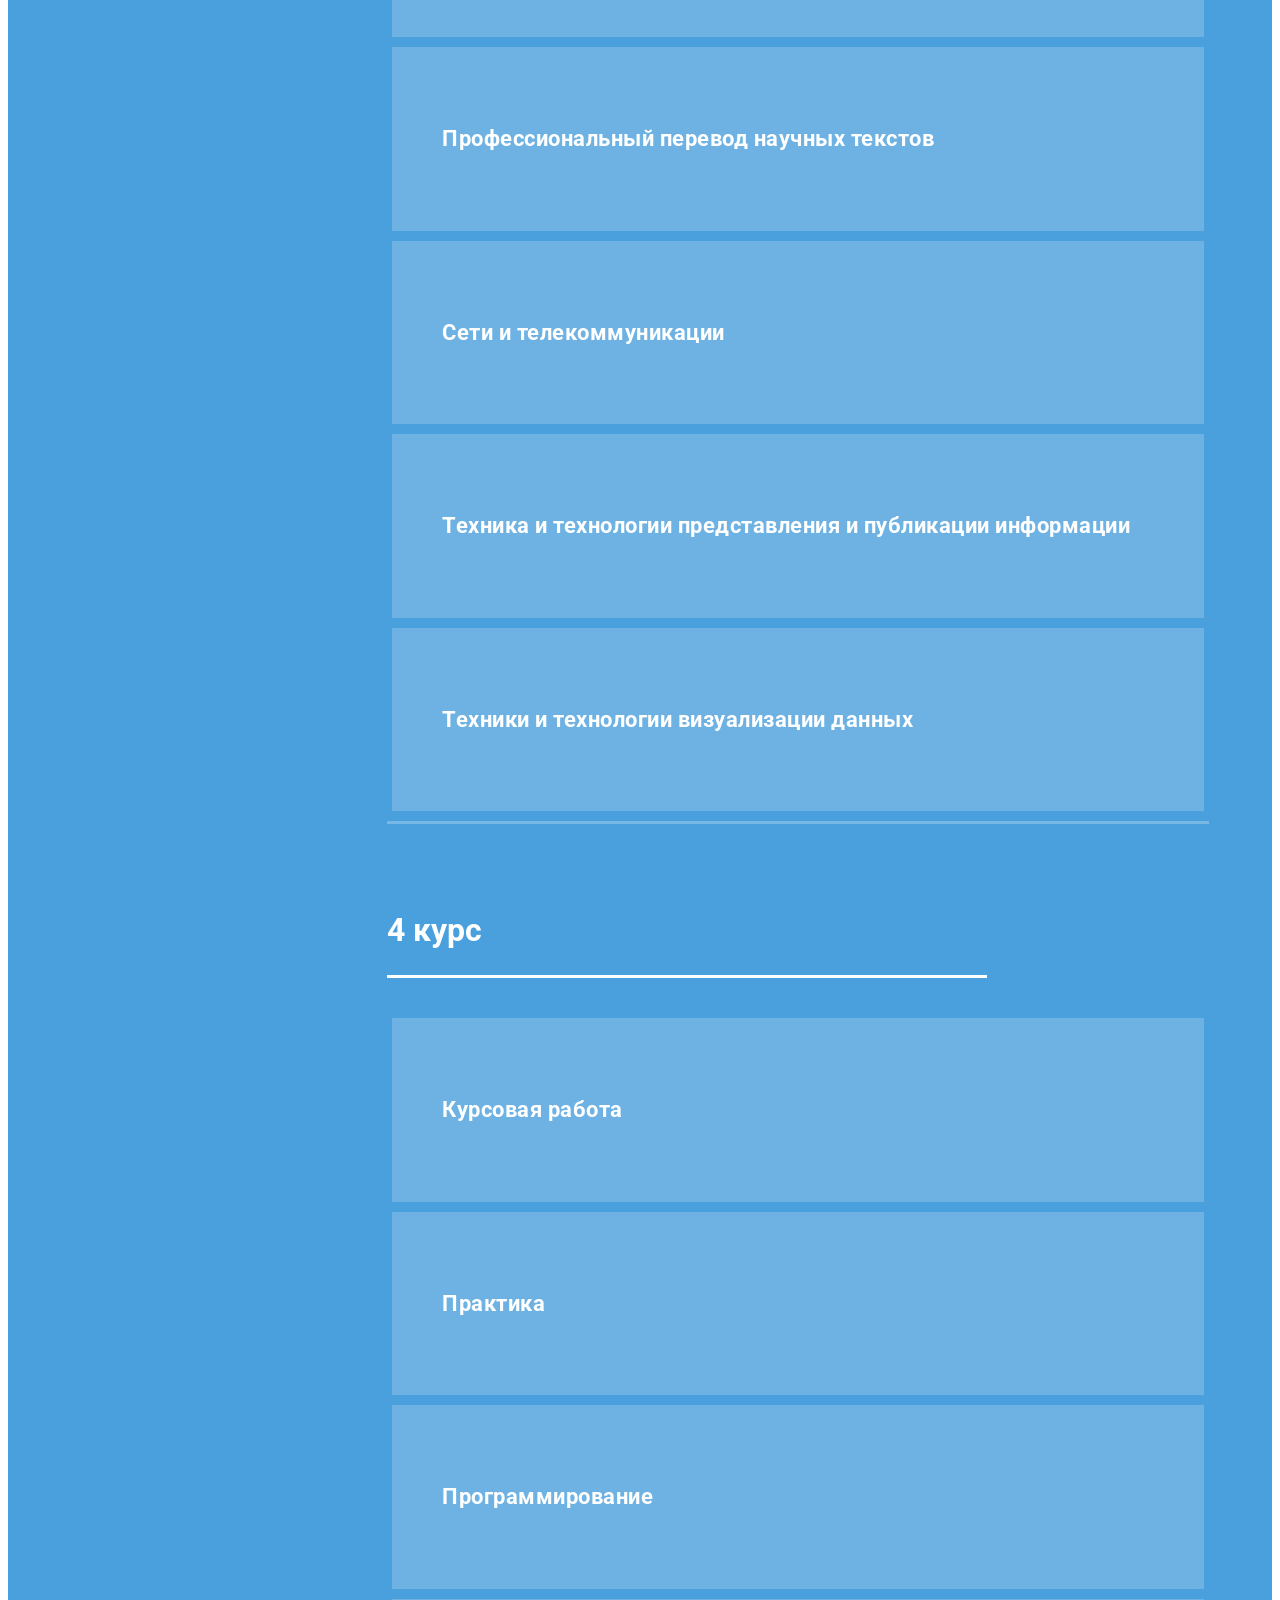
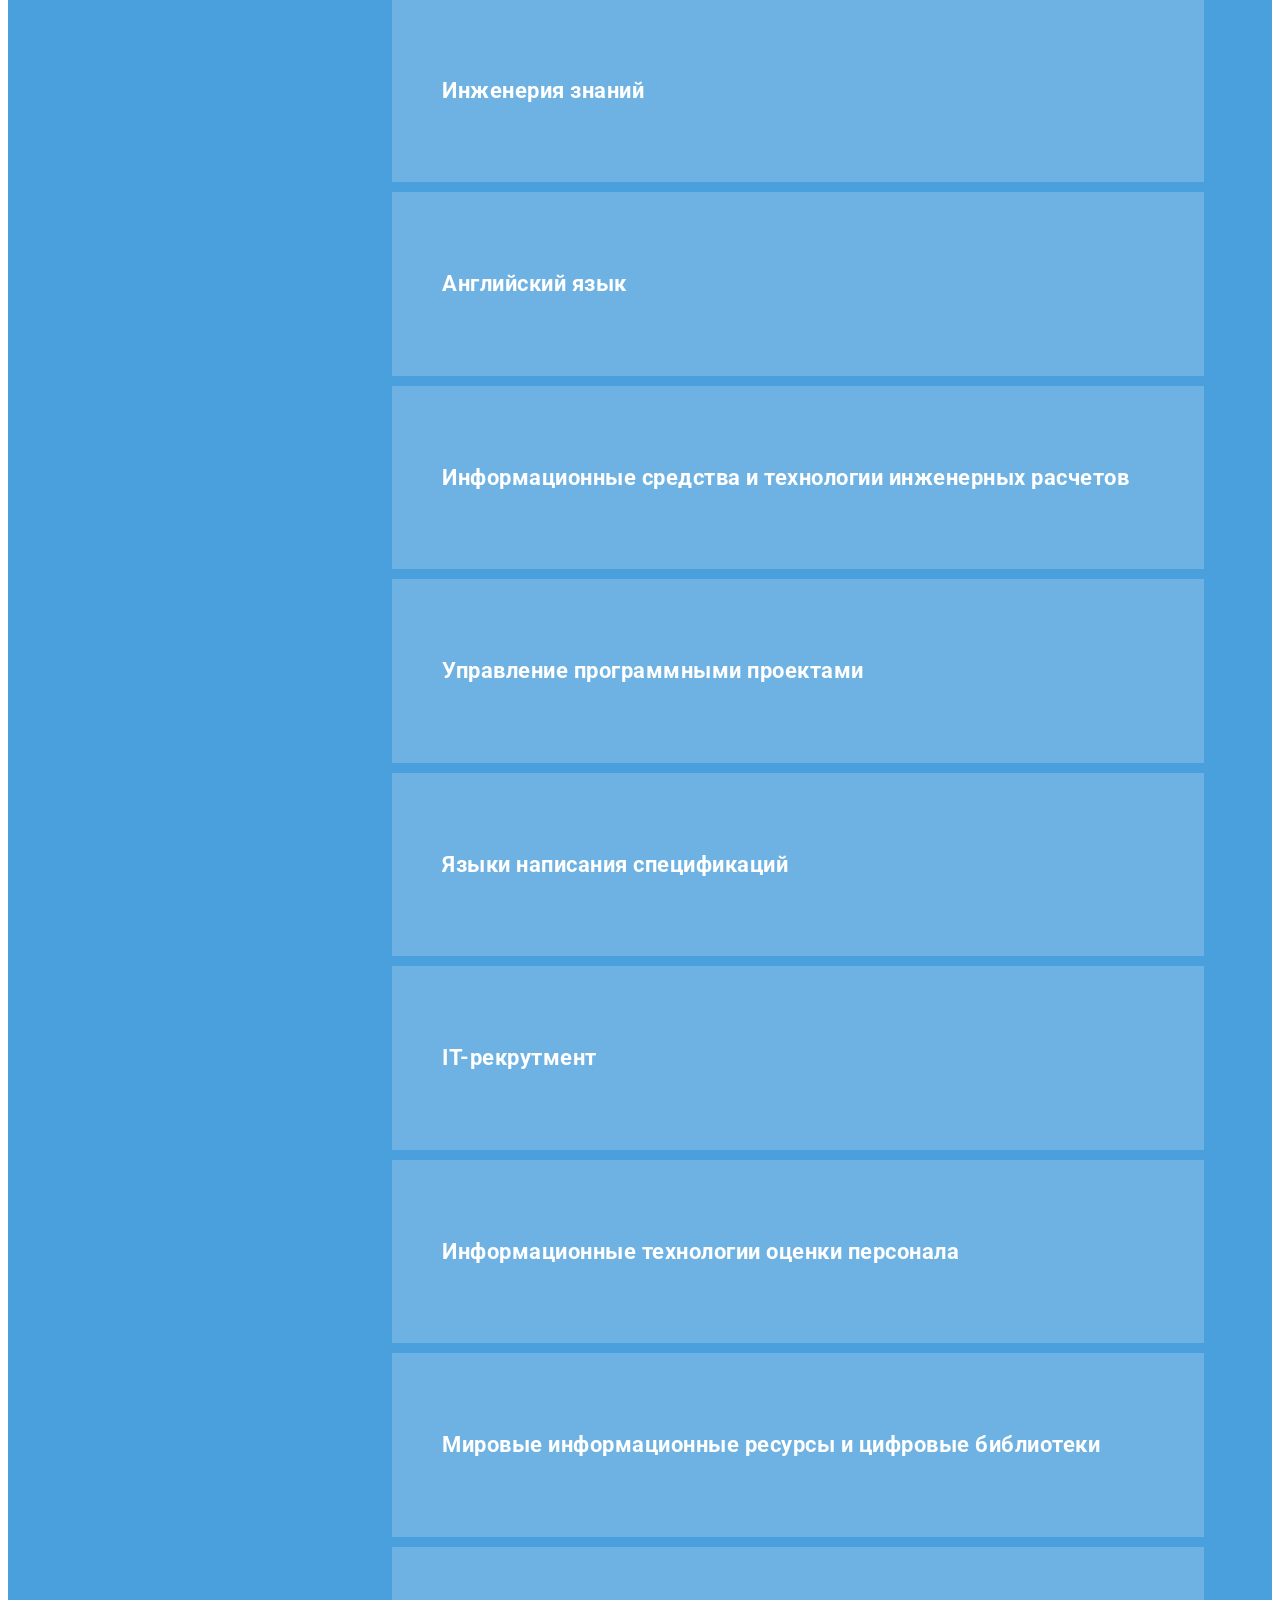
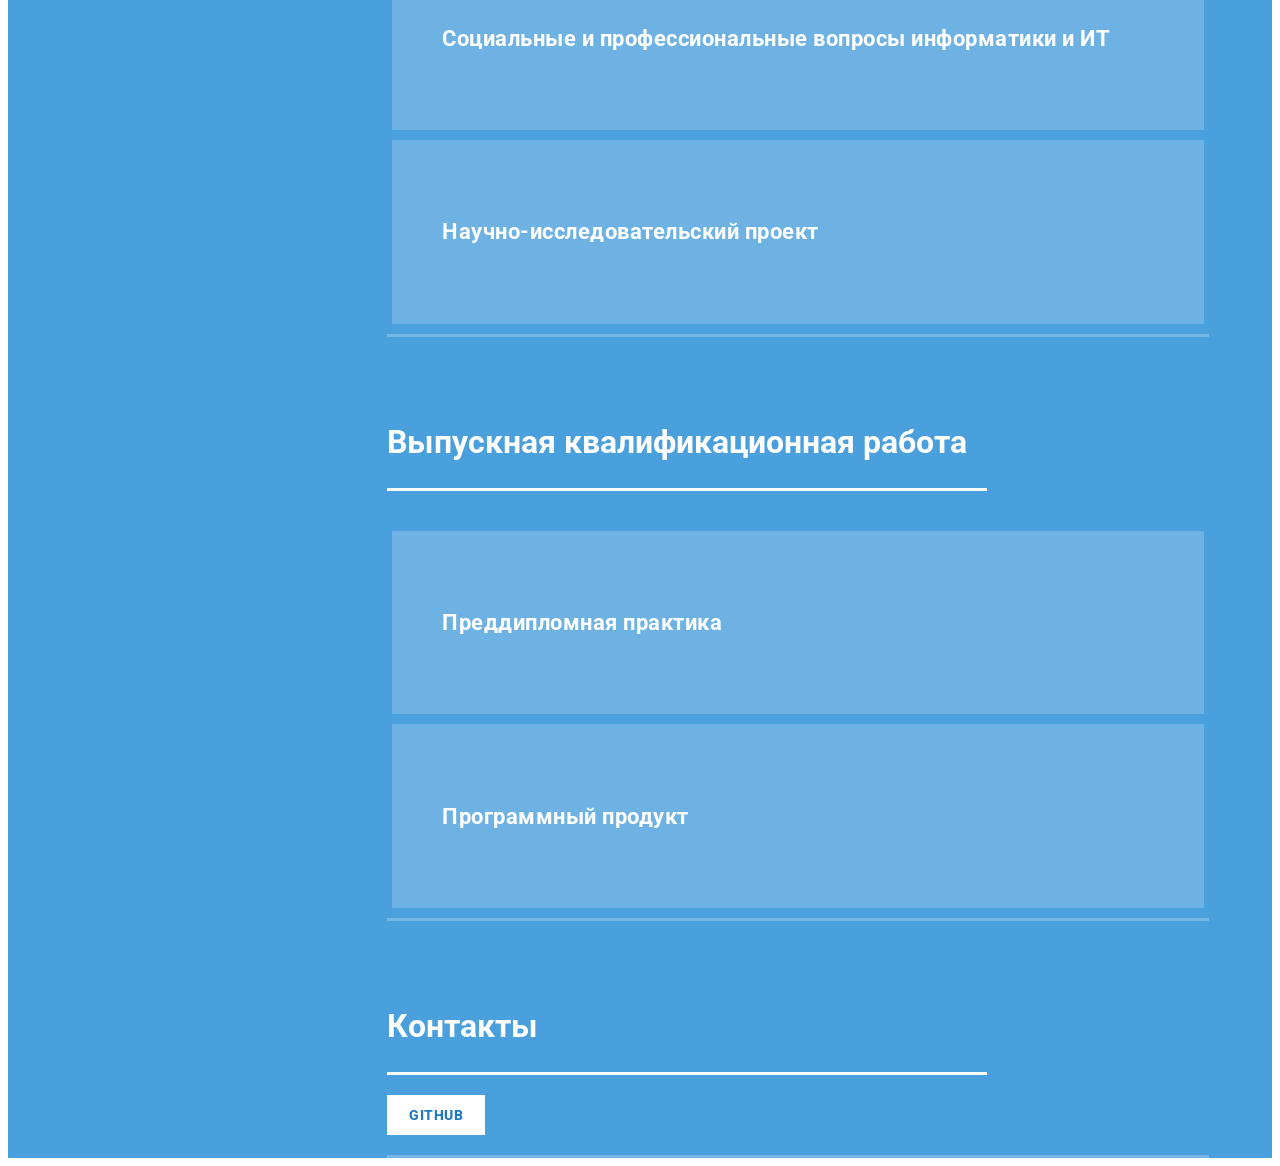
==== commit 166b9f08: "Synchronized build" ====
--- a/index.html
+++ b/index.html
@@ -373,6 +373,15 @@
             </div>
 
             <div class="col-md-6">
+              <a href="https://github.com/XtulenchikX/University_All_Courses_Task_Storage/tree/main/2%20%D0%BA%D1%83%D1%80%D1%81/%D0%A4%D0%B8%D0%B7%D0%B8%D0%BA%D0%B0">
+              <div class="service-item">
+                <i class="discipline"></i>
+                <h4>Физика</h4>
+              </div>
+            </a>
+            </div>
+            
+            <div class="col-md-6">
               <a href="https://github.com/XtulenchikX/University_All_Courses_Task_Storage/tree/main/2%20%D0%BA%D1%83%D1%80%D1%81/%D0%A4%D0%B8%D0%B7%D0%B8%D0%BA%D0%B0%20%D0%BF%D0%BE%D0%BB%D1%83%D0%BF%D1%80%D0%BE%D0%B2%D0%BE%D0%B4%D0%BD%D0%B8%D0%BA%D0%BE%D0%B2">
               <div class="service-item">
                 <i class="discipline"></i>
